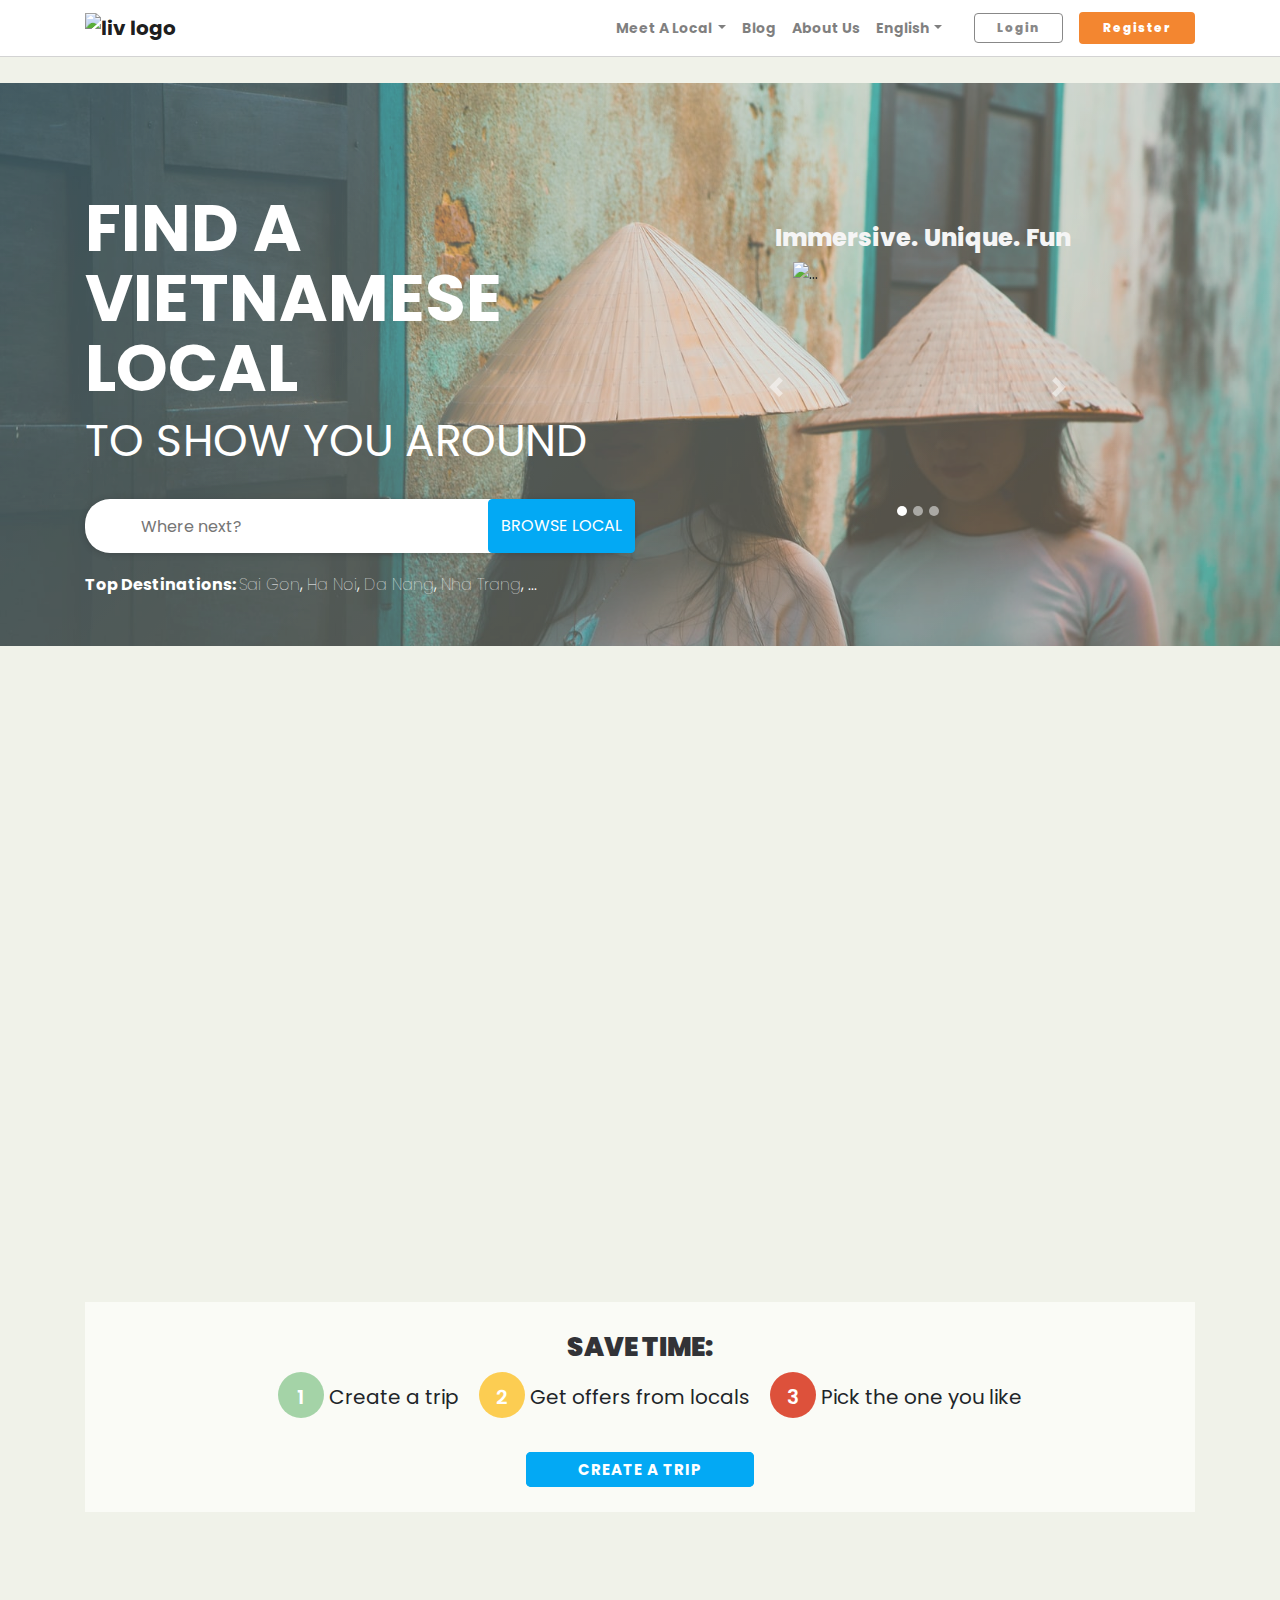
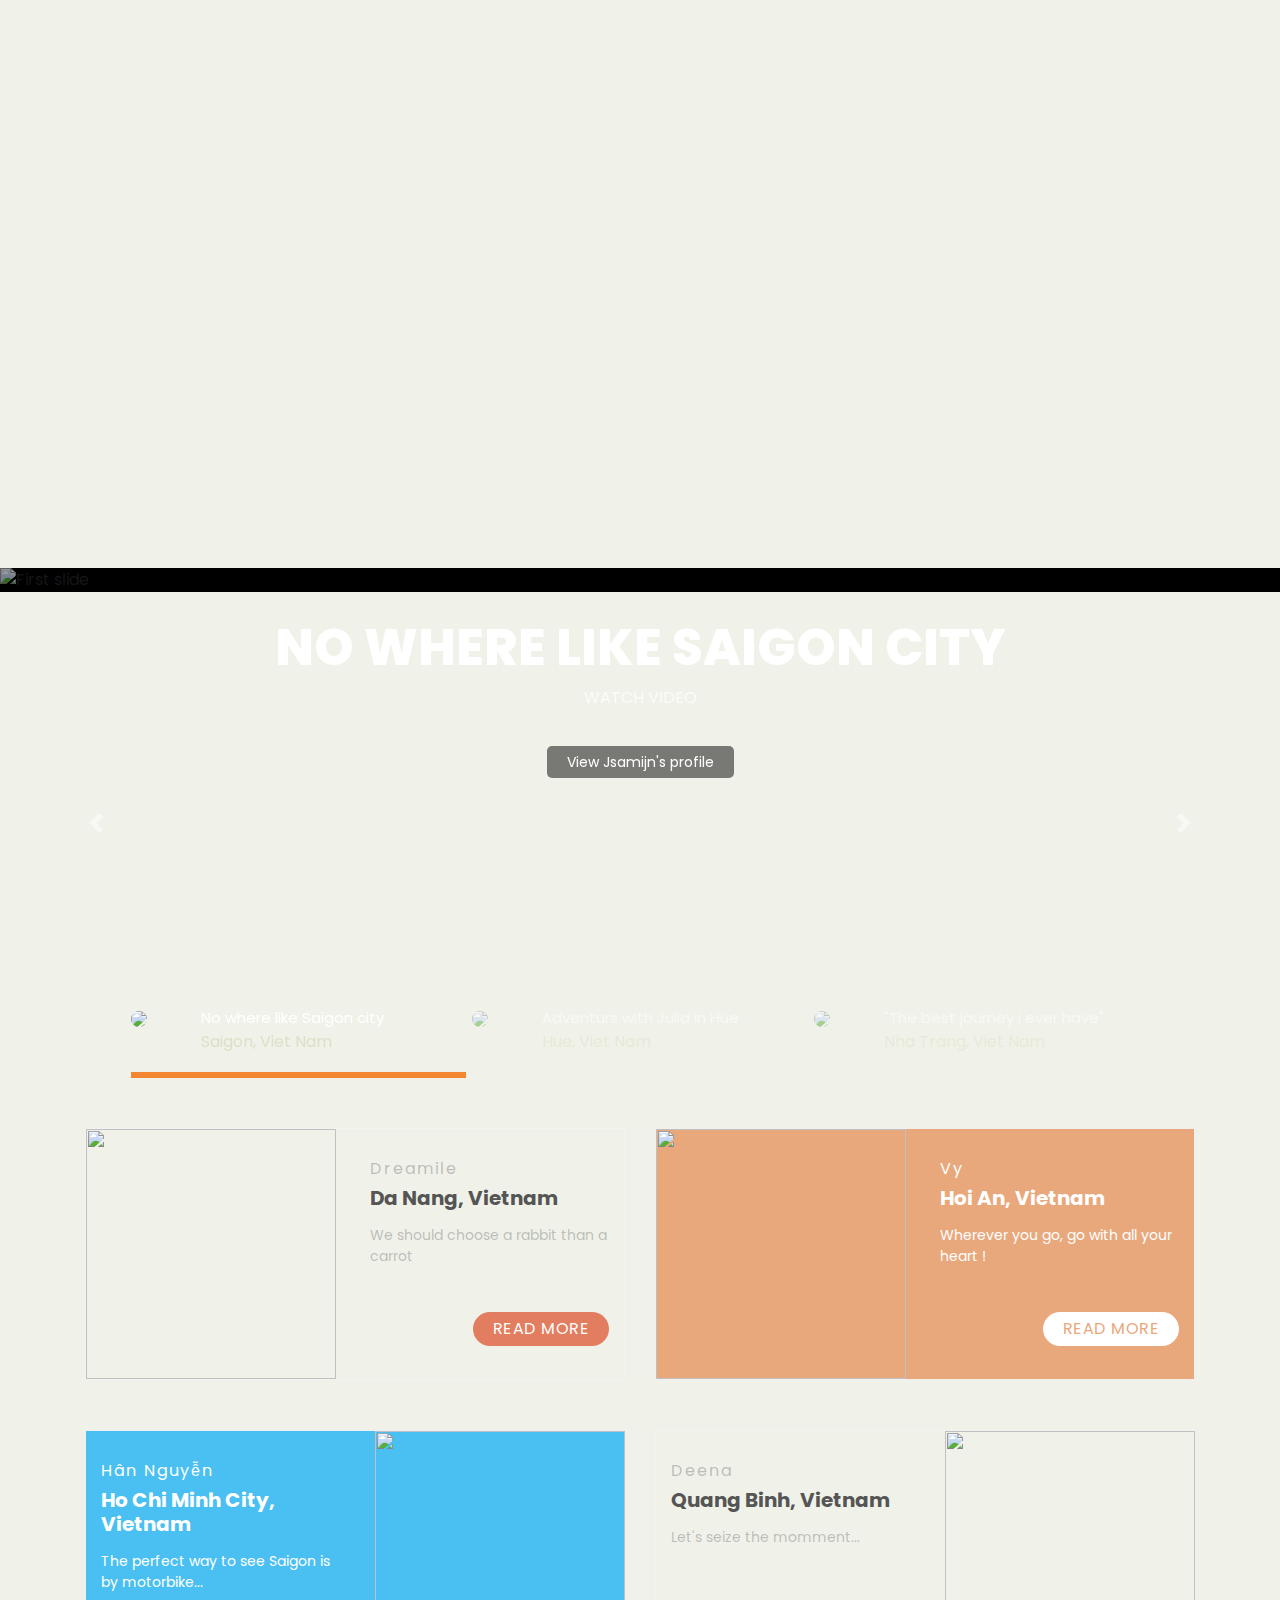
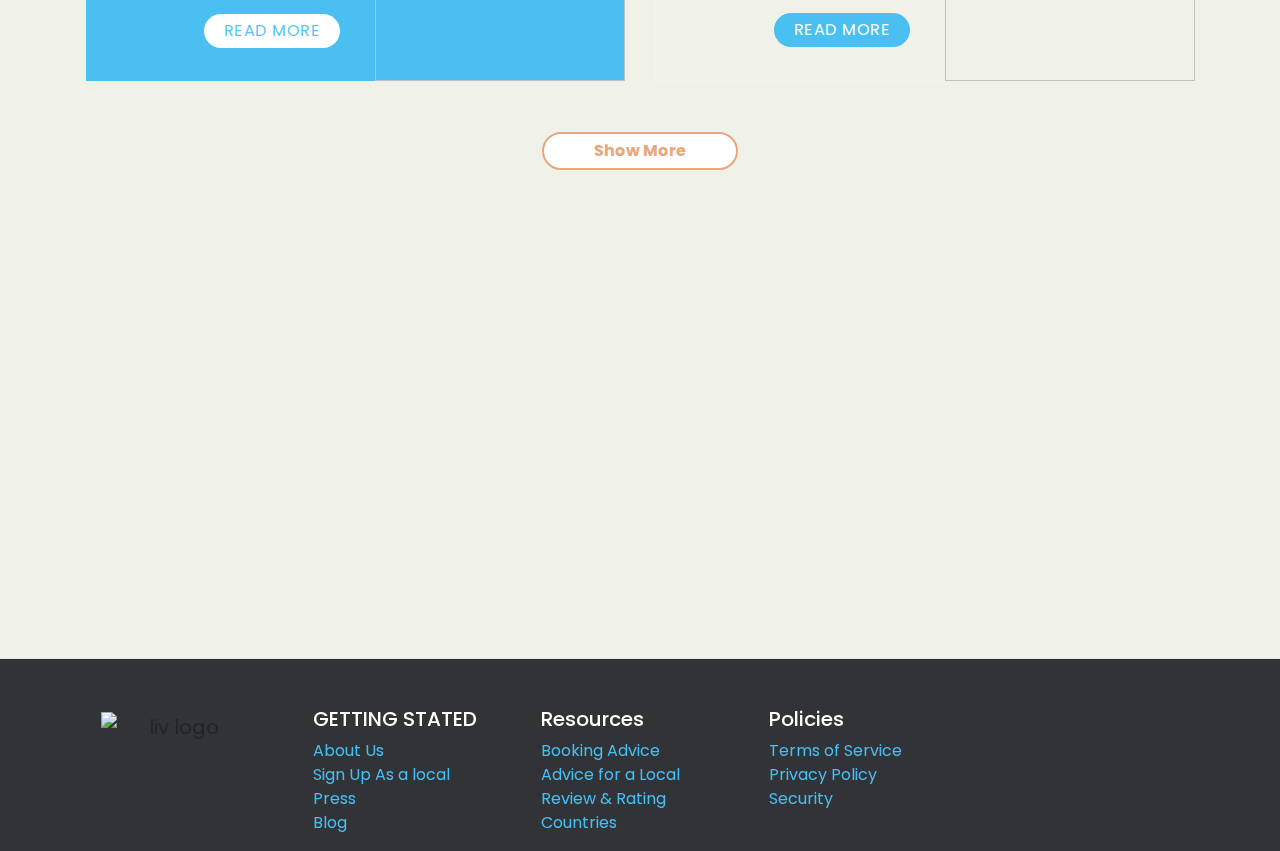
==== index.html @ 63fa3f87 "fix jumbotron abckground+body background" ====
<!doctype html>
<html lang="en">

<head>

    <!-- Required meta tags -->
    <meta charset="utf-8">
    <meta name="viewport" content="width=device-width, initial-scale=1, shrink-to-fit=no">
    <script src="https://kit.fontawesome.com/a8c4c24db6.js" crossorigin="anonymous"></script>

    <!-- Bootstrap CSS -->
    <script src="https://kit.fontawesome.com/a8c4c24db6.js" crossorigin="anonymous"></script>
    <link rel="stylesheet" href="https://maxcdn.bootstrapcdn.com/bootstrap/4.0.0/css/bootstrap.min.css"
        integrity="sha384-Gn5384xqQ1aoWXA+058RXPxPg6fy4IWvTNh0E263XmFcJlSAwiGgFAW/dAiS6JXm" crossorigin="anonymous">
    <link href="https://fonts.googleapis.com/css2?family=Poppins:wght@300;800&display=swap" rel="stylesheet">
    <link href="https://cdnjs.cloudflare.com/ajax/libs/flag-icon-css/3.1.0/css/flag-icon.min.css" rel="stylesheet">
    <link rel="stylesheet" type="text/css" href="style.css">
    <link rel="stylesheet" type="text/css" href="guides.css">
    <link rel="stylesheet" type="text/css" href="exp.css">
    <link rel="stylesheet" type="text/css" href="nav-footer.css">
    <link rel="stylesheet" type="text/css" href="jumbotron.css">
    <link rel="shortcut icon" type="image/png" href="img/liv-favicon.png" />
    <script type="text/javascript" src="./javascript.js"></script>
    <!-- AOS link-->
    <link href="https://unpkg.com/aos@2.3.1/dist/aos.css" rel="stylesheet">
    <script src="https://unpkg.com/aos@2.3.1/dist/aos.js"></script>
    <!-- AOS link-->
    <title>Lost in Vietnam</title>
</head>

<body>
    <!--Duy section - Navbar-->
    <nav class="navbar navbar-expand-lg navbar-light">
        <div class="container">
            <a href="./index.html"><img class="navbar-brand" src="img/liv-logo.png" alt="liv logo" /></a>
            <button class="navbar-toggler" type="button" data-toggle="collapse" data-target="#navbarSupportedContent"
                aria-controls="navbarSupportedContent" aria-expanded="false" aria-label="Toggle navigation">
                <span class="navbar-toggler-icon"></span>
            </button>

            <div class="collapse navbar-collapse" id="navbarSupportedContent">

                <ul class="navbar-nav ml-auto ">
                    <li class="nav-item dropdown">
                        <a class="nav-link dropdown-toggle" href="#" id="navbarDropdown" role="button"
                            data-toggle="dropdown" aria-haspopup="true" aria-expanded="false">
                            Meet A Local
                        </a>
                        <div class="dropdown-menu" aria-labelledby="navbarDropdown">
                            <a class="dropdown-item" href="#">Ho Chi Minh</a>
                            <a class="dropdown-item" href="#">Ha Noi</a>
                            <a class="dropdown-item" href="#">Da Nang</a>
                            <a class="dropdown-item" href="#">Nha Trang</a>
                            <!-- <div class="dropdown-divider"></div>
                            <a class="dropdown-item" href="#">Something else here</a> -->
                        </div>
                    </li>
                    <li class="nav-item">
                        <a class="nav-link" href="#">Blog <span class="sr-only">(current)</span></a>
                    </li>
                    <li class="nav-item">
                        <a class="nav-link" href="about.html">About Us</a>
                    </li>

                    <li class="nav-item dropdown mr-4">
                        <a class="nav-link dropdown-toggle" href="#" data-toggle="dropdown" aria-haspopup="true"
                            aria-expanded="false"><span class="flag-icon flag-icon-us"></span> English</a>
                        <div class="dropdown-menu" aria-labelledby="dropdown09">
                            <a class="dropdown-item" href="#vn"><span class="flag-icon flag-icon-vn"></span> Vietnamese</a>
                            <a class="dropdown-item" href="#kr"><span class="flag-icon flag-icon-kr"></span> Korean</a>
                        </div>
                    </li>

                </ul>


                <button class="btn btn-outline-success my-2 my-sm-0 mr-3 btn-duy-login" type="submit">Login</button>
                <button class="btn btn-outline-success my-2 my-sm-0 active btn-duy-register"
                    type="submit">Register</button>


            </div>
        </div>

    </nav>
    <!--Duy section - Navbar-->
    <!--Minh section-jumbotron-->
    <div class="empty" style="height:83px"></div>
    <section class="Minh-section">
        <div class="jumbotron-background-img"></div>
        <div class="container" style="display: flex;">
            <div class="Minh-mainpicture">
                <div class="minhtext-wrapper">
                    <div class="title-wrapper">
                    </div>
                    <div class="small-text">
                        <div class="text-local">
                            <p>Find a Vietnamese local</p>
                        </div>
                        <div class="show-text">
                            <p>to show you around</p>
                        </div>
                    </div>
                </div>



                <div class="Minh-container">
                    <div class="searchbar">

                        <div class="Minh-search">
                            <div class="empty-div"></div>
                            <i class="fas fa-search"></i>
                            <input type="text" placeholder="Where next?" />

                            <button type="button" class="btn btn-success search-btn">Browse <span
                                    class="disapear-mobile">Local</span></button>


                        </div>
                    </div>
                </div>
                <div class="top-destination">
                    <p>Top Destinations: <span style="font-weight: 300;"><a href="#">Sai Gon</a>, <a href="#">Ha Noi</a>, <a href="#">Da Nang</a>, <a href="#">Nha Trang</a>, ...</span></p>
                </div>
            </div>
            <div class="Minh-slider">
                <div class="big-title">
                    <h1><i class="fab fa-youtube" style="margin-right: 10px;font-size: 30px;"></i>Immersive. Unique. Fun
                    </h1>
                </div>
                <div id="carousel" class="carousel slide minh-slider-all" data-ride="carousel">
                    <ol class="carousel-indicators minh-slide-change">
                        <li data-target="#carousel" data-slide-to="0" class="active">

                        </li>
                        <li data-target="#carousel" data-slide-to="1"></li>
                        <li data-target="#carousel" data-slide-to="2"></li>
                    </ol>
                    <div class="carousel-inner">
                        <div class="carousel-item minh-carousel-item active">


                            <img src="img/jumbotron-carousel1.png"
                                class="d-block w-100" alt="...">
                        </div>
                        <div class="carousel-item minh-carousel-item">

                            <img src="img/jumbotron-carousel2.png"
                                alt="...">

                        </div>
                        <div class="carousel-item minh-carousel-item">

                            <img src="img/jumbotron-carousel3.png"
                                alt="...">

                        </div>
                    </div>
                    <a class="carousel-control-prev" style="left: -35px;" href="#carousel" role="button"
                        data-slide="prev">
                        <span class="carousel-control-prev-icon" aria-hidden="true"></span>
                        <span class="sr-only">Previous</span>
                    </a>
                    <a class="carousel-control-next" style="right: -35px;" href="#carousel" role="button"
                        data-slide="next">
                        <span class="carousel-control-next-icon" aria-hidden="true"></span>
                        <span class="sr-only">Next</span>
                    </a>
                </div>
            </div>
        </div>




    </section>
    <!--Minh section-jumbotron-->



    <!--Ji section - Cards-->
    <section data-aos="fade-up" class="guildes-section">
        <h3 class="section-title">Find your local tour guide with Showaround</h3>
        <div class="container">
            <div class="cards-wrapper">
                <div class="guides-card">
                    <div class="additional">
                        <div class="user-card">
                            <div class="level center">
                                <i class="fas fa-star"></i>
                                <i class="fas fa-star"></i>
                                <i class="fas fa-star"></i>
                                <i class="fas fa-star"></i>
                                <i class="fas fa-star"></i>
                            </div>
                            <span class="points center badge badge-pill badge-success">$11 per hour</span>
                            <div class="center">
                                <img class="img-guide rounded-circle z-depth-2"
                                    src="img/guide-thu.jpg"
                                    data-holder-rendered="true" />
                            </div>
                        </div>
                        <div class="more-info">
                            <h1>Thu</h1>
                            <div class="coords">
                                <span>City</span>
                                <span>Nha Trang</span>
                            </div>
                            <div class="coords">
                                <span>Language</span>
                                <span>English, Vietnamese</span>
                            </div>
                            <div class="coords">
                                <span>Tour Focus</span>
                                <span>Beach, Nature</span>
                            </div>
                            <div class="stats">
                                <div>
                                    <i class="fa fa-award"></i>
                                    <div class="title mt-3">21 <span class="mobile-hide">Awards</span></div>
                                </div>
                                <div>
                                    <i class="fas fa-star"></i>
                                    <div class="title mt-3">198 <span class="mobile-hide">Reviews</span></div>
                                </div>
                                <div>
                                    <i class="fas fa-check-circle"></i>
                                    <div class="title mt-3">Verified</div>
                                </div>
                            </div>
                        </div>
                    </div>
                    <div class="general">
                        <h1>Thu</h1>
                        <p>Let's go to the beach together, enjoy the sun, go snorkeling, and we finish the day by eating
                            at one of the best Vietnamese buffet restaurants in the country!</p>
                        <span class="more text-white bg-info p-2">Mouse over for more info</span>
                    </div>
                </div>

                <div class="guides-card blue">
                    <div class="additional">
                        <div class="user-card">
                            <div class="level center">
                                <i class="fas fa-star"></i>
                                <i class="fas fa-star"></i>
                                <i class="fas fa-star"></i>
                                <i class="far fa-star"></i>
                                <i class="far fa-star"></i>
                            </div>
                            <span class="points center badge badge-pill badge-success">$16 per hour</span>
                            <div class="center">
                                <img class="img-guide rounded-circle z-depth-2"
                                    src="img/guide-nina.jpg"
                                    data-holder-rendered="true" />
                            </div>
                        </div>
                        <div class="more-info">
                            <h1>Nina</h1>
                            <div class="coords">
                                <span>City</span>
                                <span>Ho Chi Minh</span>
                            </div>
                            <div class="coords">
                                <span>Language</span>
                                <span>English, Russian</span>
                            </div>
                            <div class="coords">
                                <span>Tour Focus</span>
                                <span>Russian Food</span>
                            </div>
                            <div class="stats">
                                <div>
                                    <i class="fa fa-award"></i>
                                    <div class="title mt-3">6 <span class="mobile-hide">Awards</span></div>
                                </div>
                                <div>
                                    <i class="fas fa-star"></i>
                                    <div class="title mt-3">99 <span class="mobile-hide">Reviews</span></div>
                                </div>
                                <div>
                                    <i class="fas fa-check-circle"></i>
                                    <div class="title mt-3">Verified</div>
                                </div>
                            </div>
                        </div>
                    </div>
                    <div class="general">
                        <h1>Nina</h1>
                        <p>Russian tour guide who has been living here for over 10 years. Some of the best Russian food
                            can be discovered in Ho Chi Minh, so let me take you to them.</p>
                        <span class="more text-white bg-info p-2">Mouse over for more info</span>
                    </div>
                </div>



                <div class="guides-card">
                    <div class="additional">
                        <div class="user-card">
                            <div class="level center">
                                <i class="fas fa-star"></i>
                                <i class="fas fa-star"></i>
                                <i class="fas fa-star"></i>
                                <i class="fas fa-star"></i>
                                <i class="fas fa-star-half"></i>
                            </div>
                            <span class="points center badge badge-pill badge-success">$9 per hour</span>
                            <div class="center">
                                <img class="img-guide rounded-circle z-depth-2"
                                    src="img/guide-linh.jpg"
                                    data-holder-rendered="true" />
                            </div>
                        </div>
                        <div class="more-info">
                            <h1>Linh</h1>
                            <div class="coords">
                                <span>City</span>
                                <span>Ho Chi Minh</span>
                            </div>
                            <div class="coords">
                                <span>Language</span>
                                <span>English, Vietnamese</span>
                            </div>
                            <div class="coords">
                                <span>Tour Focus</span>
                                <span>Vietnamese Food</span>
                            </div>
                            <div class="stats">
                                <div>
                                    <i class="fa fa-award"></i>
                                    <div class="title mt-3">8 <span class="mobile-hide">Awards</span></div>
                                </div>
                                <div>
                                    <i class="fas fa-star"></i>
                                    <div class="title mt-3">86 <span class="mobile-hide">Reviews</span></div>
                                </div>
                            </div>
                        </div>
                    </div>
                    <div class="general">
                        <h1>Linh</h1>
                        <p>Don't rely on Tripadvisor to find Vietnamese restaurants. The hidden gems are the ones that
                            only locals know about. Lucky for you, I know them all :)</p>
                        <span class="more text-white bg-info p-2">Mouse over for more info</span>
                    </div>
                </div>

                <div class="guides-card blue">
                    <div class="additional">
                        <div class="user-card">
                            <div class="level center">
                                <i class="fas fa-star"></i>
                                <i class="fas fa-star"></i>
                                <i class="fas fa-star"></i>
                                <i class="fas fa-star"></i>
                                <i class="far fa-star"></i>
                            </div>
                            <span class="points center badge badge-pill badge-success">$10 per hour</span>
                            <div class="center">
                                <img class="img-guide rounded-circle z-depth-2"
                                    src="img/guide-james.jpg"
                                    data-holder-rendered="true" />
                            </div>
                        </div>
                        <div class="more-info">
                            <h1>James</h1>
                            <div class="coords">
                                <span>City</span>
                                <span>Hanoi</span>
                            </div>
                            <div class="coords">
                                <span>Language</span>
                                <span>English, Vietnamese, Korean</span>
                            </div>
                            <div class="coords">
                                <span>Tour Focus</span>
                                <span>Golf</span>
                            </div>
                            <div class="stats">
                                <div>
                                    <i class="fa fa-award"></i>
                                    <div class="title mt-3">7 <span class="mobile-hide">Awards</span></div>
                                </div>
                                <div>
                                    <i class="fas fa-star"></i>
                                    <div class="title mt-3">32 <span class="mobile-hide">Reviews</span></div>
                                </div>
                                <div>
                                    <i class="fas fa-check-circle"></i>
                                    <div class="title mt-3">Verified</div>
                                </div>
                            </div>
                        </div>
                    </div>
                    <div class="general">
                        <h1>James</h1>
                        <p>My name is James and I am a professional golfer. Let me take you to the best golf courses in
                            the city and give you tips on your game.</p>
                        <span class="more text-white bg-info p-2">Mouse over for more info</span>
                    </div>
                </div>
            </div>





        </div>

    </section>

    <!--Ji section - Cards-->
    <div class="savetime-banner">
        <div class="container">
            <div class="savetime-banner-content">
                <h3 class="banner-auto-text">
                    SAVE TIME: <span class="typewrite text-danger" data-period="2000"
                        data-type='[ "CREATE A TRIP & GET OFFERS FROM LOCALS", "WHAT ART YOU WAITING FOR ?","BIG SALE ONLY TODAY!" ]'>
                        <span class="wrap"></span>
                    </span>
                </h3>
                <UL>
                    <li><span style="background-color:#a4d3a7">1</span> Create a trip</li>
                    <li><span style="background-color:#fccd52">2</span> Get offers from locals </li>
                    <li><span style="background-color:#dd513b">3</span> Pick the one you like</li>
                </UL>
                <A class="banner-btn">CREATE A TRIP</A>
            </div>

        </div>
    </div>
    <!--Ji section - Cards-->
    <section data-aos="fade-up" class="guildes-section">
        <h3 class="section-title">Find your local tour guide with us!</h3>
        <div class="container">
            <div class="cards-wrapper">
                <div class="guides-card">
                    <div class="additional">
                        <div class="user-card">
                            <div class="level center">
                                <i class="fas fa-star"></i>
                                <i class="fas fa-star"></i>
                                <i class="fas fa-star"></i>
                                <i class="fas fa-star"></i>
                                <i class="fas fa-star-half"></i>
                            </div>
                            <span class="points center badge badge-pill badge-success">$7 per hour</span>
                            <div class="center">
                                <img class="img-guide rounded-circle z-depth-2"
                                    src="img/guide-trang.jpg"
                                    data-holder-rendered="true" />
                            </div>
                        </div>
                        <div class="more-info">
                            <h1>Trang</h1>
                            <div class="coords">
                                <span>City</span>
                                <span>Hanoi</span>
                            </div>
                            <div class="coords">
                                <span>Language</span>
                                <span>English, Vietnamese</span>
                            </div>
                            <div class="coords">
                                <span>Tour Focus</span>
                                <span>Photography, Nature</span>
                            </div>
                            <div class="stats">
                                <div>
                                    <i class="fa fa-award"></i>
                                    <div class="title mt-3">10 <span class="mobile-hide">Awards</span></div>
                                </div>
                                <div>
                                    <i class="fas fa-star"></i>
                                    <div class="title mt-3">128 <span class="mobile-hide">Reviews</span></div>
                                </div>
                                <div>
                                    <i class="fas fa-check-circle"></i>
                                    <div class="title mt-3">Verified</div>
                                </div>
                            </div>
                        </div>
                    </div>
                    <div class="general">
                        <h1>Trang</h1>
                        <p>Hi! I was born and raised in Hanoi and know all the great photography spots! If you are a
                            photographer looking for a photo tour guide, contact me!</p>
                        <span class="more text-white bg-info p-2">Mouse over for more info</span>
                    </div>
                </div>

                <div class="guides-card blue">
                    <div class="additional">
                        <div class="user-card">
                            <div class="level center">
                                <i class="fas fa-star"></i>
                                <i class="fas fa-star"></i>
                                <i class="fas fa-star"></i>
                                <i class="far fa-star"></i>
                                <i class="far fa-star"></i>
                            </div>
                            <span class="points center badge badge-pill badge-success">$19 per hour</span>
                            <div class="center">
                                <img class="img-guide rounded-circle z-depth-2"
                                    src="img/guide-duy.jpg"
                                    data-holder-rendered="true" />
                            </div>
                        </div>
                        <div class="more-info">
                            <h1>Duy</h1>
                            <div class="coords">
                                <span>City</span>
                                <span>Ho Chi Minh</span>
                            </div>
                            <div class="coords">
                                <span>Language</span>
                                <span>English, Vietnamese, Korean</span>
                            </div>
                            <div class="coords">
                                <span>Tour Focus</span>
                                <span>Drinking, Shopping</span>
                            </div>
                            <div class="stats">
                                <div>
                                    <i class="fa fa-award"></i>
                                    <div class="title mt-3">3 <span class="mobile-hide">Awards</span></div>
                                </div>
                                <div>
                                    <i class="fas fa-star"></i>
                                    <div class="title mt-3">52 <span class="mobile-hide">Reviews</span></div>
                                </div>
                            </div>
                        </div>
                    </div>
                    <div class="general">
                        <h1>Duy</h1>
                        <p>I am a tour guide focused on partying! If you'd like to go to all the hot spots in Ho Chi
                            Minh, I am your guide!</p>
                        <span class="more text-white bg-info p-2">Mouse over for more info</span>
                    </div>
                </div>



                <div class="guides-card">
                    <div class="additional">
                        <div class="user-card">
                            <div class="level center">
                                <i class="fas fa-star"></i>
                                <i class="fas fa-star"></i>
                                <i class="fas fa-star"></i>
                                <i class="fas fa-star"></i>
                                <i class="fas fa-star-half"></i>
                            </div>
                            <span class="points center badge badge-pill badge-success">$5 per hour</span>
                            <div class="center">
                                <img class="img-guide rounded-circle z-depth-2"
                                    src="img/guide-hannah.jpg"
                                    data-holder-rendered="true" />
                            </div>
                        </div>
                        <div class="more-info">
                            <h1>Hannah</h1>
                            <div class="coords">
                                <span>City</span>
                                <span>Da Nang</span>
                            </div>
                            <div class="coords">
                                <span>Language</span>
                                <span>English, Vietnamese, Japanese</span>
                            </div>
                            <div class="coords">
                                <span>Tour Focus</span>
                                <span>Sightseeing, Beach</span>
                            </div>
                            <div class="stats">
                                <div>
                                    <i class="fa fa-award"></i>
                                    <div class="title mt-3">6 <span class="mobile-hide">Awards</span></div>
                                </div>
                                <div>
                                    <i class="fas fa-star"></i>
                                    <div class="title mt-3">78 <span class="mobile-hide">Reviews</span></div>
                                </div>
                                <div>
                                    <i class="fas fa-check-circle"></i>
                                    <div class="title mt-3">Verified</div>
                                </div>
                            </div>
                        </div>
                    </div>
                    <div class="general">
                        <h1>Hannah</h1>
                        <p>Da Nang is known for its beaches. Don't go to crowded beaches and let me guide you to the
                            less populated areas with white sand.</p>
                        <span class="more text-white bg-info p-2">Mouse over for more info</span>
                    </div>
                </div>

                <div class="guides-card blue">
                    <div class="additional">
                        <div class="user-card">
                            <div class="level center">
                                <i class="fas fa-star"></i>
                                <i class="fas fa-star"></i>
                                <i class="fas fa-star"></i>
                                <i class="fas fa-star"></i>
                                <i class="far fa-star"></i>
                            </div>
                            <span class="points center badge badge-pill badge-success">$12 per hour</span>
                            <div class="center">
                                <img class="img-guide rounded-circle z-depth-2"
                                    src="img/guide-mimi.jpg"
                                    data-holder-rendered="true" />
                            </div>
                        </div>
                        <div class="more-info">
                            <h1>Mimi</h1>
                            <div class="coords">
                                <span>City</span>
                                <span>Ho Chi Minh</span>
                            </div>
                            <div class="coords">
                                <span>Language</span>
                                <span>English, Spanish</span>
                            </div>
                            <div class="coords">
                                <span>Tour Focus</span>
                                <span>Coffee Tasting</span>
                            </div>
                            <div class="stats">
                                <div>
                                    <i class="fa fa-award"></i>
                                    <div class="title mt-3">2 <span class="mobile-hide">Awards</span></div>
                                </div>
                                <div>
                                    <i class="fas fa-star"></i>
                                    <div class="title mt-3">14 <span class="mobile-hide">Reviews</span></div>
                                </div>
                                <div>
                                    <i class="fas fa-check-circle"></i>
                                    <div class="title mt-3">Verified</div>
                                </div>
                            </div>
                        </div>
                    </div>
                    <div class="general">
                        <h1>Mimi</h1>
                        <p>I am a coffee lover and have been to over 100 cafes in the city. Enjoy different kinds of
                            Vietnamese coffee with me as your tour guide.</p>
                        <span class="more text-white bg-info p-2">Mouse over for more info</span>
                    </div>
                </div>







            </div>





        </div>

    </section>

    <!--Ji section - Cards-->


    <section class="video-section">
        <div id="carouselExampleIndicators" class="carousel slide " data-ride="carousel">
            <div class="container">
                <ol class="carousel-indicators slide-process-bao">
                    <li data-target="#carouselExampleIndicators" data-slide-to="0" class="active">
                        <div class="slide-process-img">
                            <img src="https://www.showaround.com/src/images/8cc3fc0609d1b13fd13123c0f5639443.jpg">
                        </div>
                        <div class="slide-process-content">
                            <span>No where like Saigon city</span>
                            <p>Saigon, Viet Nam</p>
                        </div>
                    </li>
                    <li data-target="#carouselExampleIndicators" data-slide-to="1">
                        <div class="slide-process-img">
                            <img src="https://www.showaround.com/src/images/c97c587f17d12a191a6882dc1e9dedd9.jpg">
                        </div>
                        <div class="slide-process-content">
                            <span>Adventurs with Julia in Hue</span>
                            <p>Hue, Viet Nam</p>
                        </div>
                    </li>
                    <li data-target="#carouselExampleIndicators" data-slide-to="2">
                        <div class="slide-process-img">
                            <img src="https://www.showaround.com/src/images/7ebdf548104e0930caa9d31aed6d2355.jpg">
                        </div>
                        <div class="slide-process-content">
                            <span>"The best journey i ever have"</span>
                            <p>Nha Trang, Viet Nam</p>
                        </div>
                    </li>
                </ol>
            </div>
            <div class="carousel-inner">
                <div class="carousel-item active">

                    <div class="carousel-item-content">
                        <div class="container">
                            <h2>NO WHERE LIKE SAIGON CITY</h2>
                            <div class="watch-video">
                                <i class="fab fa-youtube"></i>
                                <p>WATCH VIDEO</p>
                            </div>
                            <a class="view-profile-btn">View Jsamijn's profile</a>

                        </div>
                    </div>


                    <img class="d-block w-100"
                        src="https://www.tripsavvy.com/thmb/pePcQqX77-Ms6xcJ7YVzfgMmz3c=/3707x2085/smart/filters:no_upscale()/saigon-ho-chi-minh-city-vietnam-5c489f50c9e77c000112d22b.jpg"
                        alt="First slide">
                </div>
                <div class="carousel-item">
                    <div class="carousel-item-content">
                        <div class="container">
                            <h2>ADVENTURES WITH JULIA IN HUE</h2>
                            <div class="watch-video">
                                <i class="fab fa-youtube"></i>
                                <p>WATCH VIDEO</p>
                            </div>
                            <a class="view-profile-btn">View Julia's profile</a>

                        </div>
                    </div>
                    <img class="d-block w-100"
                        src="https://static.asiawebdirect.com/m/bangkok/portals/vietnam/homepage/hue/pagePropertiesImage/hue-city.jpg.jpg"
                        alt="Second slide">
                </div>
                <div class="carousel-item">
                    <div class="carousel-item-content">
                        <div class="container">
                            <h2>"THE BEST JOURNEY I EVER HAVE"</h2>
                            <div class="watch-video">
                                <i class="fab fa-youtube"></i>
                                <p>WATCH VIDEO</p>
                            </div>
                            <a class="view-profile-btn">View Jessica's profile</a>

                        </div>
                    </div>
                    <img class="d-block w-100"
                        src="https://www.featurepics.com/StockImage/20150228/nha-trang-city-stock-picture-3486209.jpg"
                        alt="Third slide">
                </div>
            </div>
            <a class="carousel-control-prev" href="#carouselExampleIndicators" role="button" data-slide="prev">
                <span class="carousel-control-prev-icon" aria-hidden="true"></span>
                <span class="sr-only">Previous</span>
            </a>
            <a class="carousel-control-next" href="#carouselExampleIndicators" role="button" data-slide="next">
                <span class="carousel-control-next-icon" aria-hidden="true"></span>
                <span class="sr-only">Next</span>
            </a>
        </div>
    </section>

    <!--Ti section - Exp-->
    <div class="container">
        
            
        <div class="row" style="margin-top: 50px; margin-bottom: 50px;">

            <div class="col-md col-sm-12">
                <div class="info">
                    <div class="col-md-6 ">
                        <img src="img/person-1.jpg">
                    </div>
                    <div class="col-md-6 title-left">
                        
                            <h4>Dreamile</h4>
                            <h1>Da Nang, Vietnam</h1>
                            <p>We should choose a rabbit than a carrot</p><br>
                            <button class="btn-readMore">Read more</button>
                        
                    </div>
                </div>
            </div>

            <div class="col-md col-sm">
                <div class="info" id="title-right">
                    <div class="col-md-6">
                        <img src="img/person-2.jpg">
                    </div>
                    <div class="col-md-6 title-right">
                        
                        <h4>Vy</h4>
                        <h1>Hoi An, Vietnam</h1>
                        <p>Wherever you go, go with all your heart !</p><br/>
                        <button class="btn-readMore2">Read more</button>
                    
                </div>
                </div>
            </div>
            
        </div>

        <div class="row" style="margin-top: 50px; margin-bottom: 50px;">

            <div class="col-md col-sm">
                <div class="info2" id="title-left">
                    <div class="col-md-6 title-left2">
                        
                        <h4>Hân Nguyễn </h4>
                        <h1>Ho Chi Minh City, Vietnam</h1>
                        <p>The perfect way to see Saigon is by motorbike...</p>
                        <button class="btn-readMore3">Read more</button>
                    
                </div>
                    <div class="col-md-6">
                        <img src="img/person-5.jpg">
                    </div>
                    
                </div>
            </div>

            <div class="col-md col-sm">
                <div class="info2" >
                    <div class="col-md-6 title-left">
                        
                        <h4>Deena</h4>
                        <h1>Quang Binh, Vietnam</h1>
                        <p>Let's seize the momment...</p><br>
                        <button class="btn-readMore4">Read more</button>
                    
                    </div>
                    <div class="col-md-6">
                        <img src="img/person-3.jpg">
                    </div>
                    
                </div>
            </div>
            
        </div>
 
     <div class="showMore">
        <button class="btn-showMore">Show More</button>
     </div>
 

</div>



    <!--Ti section - Exp-->
    <section data-aos="fade-up" class="show-around-story">
        <div class="container">
            <h3 class="section-title" style="text-align: center;
            margin: 10px 0;
            font-size: 32px;">Lost in Vietnam: More Than Just Your Average City Tour</h3>
            <p>There’s no better way to feel the heartbeat of a city than discovering it with a knowledgeable local by
                your side who has similar interests to yours. Whether you want the focus of your visit to be on art,
                food, nightlife, sightseeing, or culture,
                now you can customize a city tour with a Showaround local wherever your next destination might be.

                    What is Lost in Vietnam? Lost In Vietnam helps travelers to connect with locals who are ready to show off
                    what they love most about their home cities – or in other words, it’s an online marketplace for
                    private tours, where users have the freedom to tailor tours with residents before they arrive at
                    their travel destination.</br></br>

                    When arranging a trip with the help of a Vietnamese local, sightseeing becomes a more flexible and impromptu
                    experience, as opposed to formal guided excursions or pre-packaged itineraries which are regimented
                    to suit large groups. With LIV locals, you can take a turn at any narrow street, café or
                    store that catches your eye, giving you the chance to make spontaneous decisions and enjoy whatever
                    comes your way.</br></br>

                    The Lost in Vietnam website makes it easy to find and meet locals who want to share not only tourist
                    attractions and famous must-sees, but also what’s happening ‘behind the scenes’, as well as their
                    favourite spots and best things to do in the city you’re visiting. You can also use the Showaround
                    app for both iOS and Android mobile devices. With the free app, you get simple and on-the-go access
                    to more than 1,000 locals in Vietnam.<br /><br />

                    </p>


        </div>

    </section>

    <!--Duy section - Footer-->
    <footer class="pt-4  pt-md-5 border-top BG-footer mobile-footer-duy">
        <div class="container">
            <div class="row">
                <div class="col-md col-sm-12">
                    <img class="mb-2 navbar-brand" src="img/liv-logo.png" alt="liv logo">
                </div>
                <div class="col-md col-sm-6 text-left">
                    <h5 class="makecolor">GETTING STATED</h5>
                    <ul class="list-unstyled text-small">
                        <li><a class="text-muted makecolor-ul" href="#">About Us</a></li>
                        <li><a class="text-muted makecolor-ul" href="#">Sign Up As a local</a></li>
                        <li><a class="text-muted makecolor-ul" href="#">Press</a></li>
                        <li><a class="text-muted makecolor-ul" href="#">Blog</a></li>
                    </ul>
                </div>
                <div class="col-md col-sm-6 text-left">
                    <h5 class="makecolor">Resources</h5>
                    <ul class="list-unstyled text-small">
                        <li><a class="text-muted makecolor-ul" href="#">Booking Advice</a></li>
                        <li><a class="text-muted makecolor-ul" href="#">Advice for a Local</a></li>
                        <li><a class="text-muted makecolor-ul" href="#">Review & Rating</a></li>
                        <li><a class="text-muted makecolor-ul" href="#">Countries</a></li>
                    </ul>
                </div>
                <div class="col-md col-sm-6 text-left">
                    <h5 class="makecolor">Policies</h5>
                    <ul class="list-unstyled text-small">
                        <li><a class="text-muted makecolor-ul" href="#">Terms of Service</a></li>
                        <li><a class="text-muted makecolor-ul" href="#">Privacy Policy</a></li>
                        <li><a class="text-muted makecolor-ul" href="#">Security</a></li>
                    </ul>
                </div>

                <div class="col-md col-sm-6 footer-icons">
                    <i class="fab fa-instagram morecolor mr-2 duy-icon"></i>
                    <i class="fab fa-facebook morecolor mr-2 duy-icon"></i>
                    <i class="fab fa-twitter makecolor-twiter mr-2 duy-icon"></i>
                </div>
            </div>
        </div>
    </footer>
    <!--Duy section - Footer-->


    <!-- Optional JavaScript -->
    <!-- jQuery first, then Popper.js, then Bootstrap JS -->
    <script src="https://code.jquery.com/jquery-3.2.1.slim.min.js"
        integrity="sha384-KJ3o2DKtIkvYIK3UENzmM7KCkRr/rE9/Qpg6aAZGJwFDMVNA/GpGFF93hXpG5KkN"
        crossorigin="anonymous"></script>
    <script src="https://cdnjs.cloudflare.com/ajax/libs/popper.js/1.12.9/umd/popper.min.js"
        integrity="sha384-ApNbgh9B+Y1QKtv3Rn7W3mgPxhU9K/ScQsAP7hUibX39j7fakFPskvXusvfa0b4Q"
        crossorigin="anonymous"></script>
    <script src="https://maxcdn.bootstrapcdn.com/bootstrap/4.0.0/js/bootstrap.min.js"
        integrity="sha384-JZR6Spejh4U02d8jOt6vLEHfe/JQGiRRSQQxSfFWpi1MquVdAyjUar5+76PVCmYl"
        crossorigin="anonymous"></script>


</body>

</html>
---- style.css ----
.section-title {
    font-weight: 800;
    padding: 24px 12px 6px;
    color: #323337;
    text-align: center;
    font-size: 22px;
    margin-bottom: 40px;
}

#more {
    display: none;
}

#readMoreBtn {
    color: #03a9f4;
    cursor: pointer;
}

#readMoreBtn:hover {
    color: #03a9f4;
    cursor: pointer;
    text-decoration: underline;
}

body {
    background: #f0f2e9 !important;
}

.savetime-banner .savetime-banner-content {
    padding-top: 30px;
    padding-bottom: 30px;
    text-align: center;
    background-image: url("https://www.showaround.com/src/images/a0ea883b8ea2a65b92a3d72590a2c0ce.png") !important;
    background-position-x: center;
    background-position-y: center;
    background-size: 600px 160px;
    background-repeat: no-repeat;
    background-attachment: initial;
    background-origin: initial;
    background-clip: initial;
    background-color: rgb(250, 251, 246);
}

.savetime-banner-content h3 {
    font-size: 26px;
    color: #323337;
    font-weight: 900;
    text-align: center;
}

.savetime-banner-content h3 span {
    font-size: 26px;
    color: #323337;
    font-weight: 900;
    text-align: center;
}

.savetime-banner-content ul {
    display: flex;
    justify-content: center;
    list-style: none;
    margin-bottom: 40px;
}

.savetime-banner-content ul li {
    font-size: 20px;
    margin-right: 20px;
}

.savetime-banner-content ul li span {
    /* padding: 20px; */
    height: 46px;
    width: 46px;
    padding-top: 10px;
    padding-bottom: 12px;
    padding-left: 12px;
    padding-right: 12px;
    border-radius: 50%;
    display: inline-block;
    color: #fff;
    font-weight: 600;
    text-align: center;
    background-color: aqua;
}

.savetime-banner-content a {
    font-size: 16px;
    width: 250px;
    height: 41px;
    background: #03a9f4;
    border: 2px solid #03a9f4;
    padding: 5px 50px;
    cursor: pointer;
    font-size: 15px;
    font-weight: 700;
    color: #fff !important;
    margin-top: 30px;
    letter-spacing: 1px;
    border-radius: 5px;
}

.savetime-banner-content a:hover {
    background: #0286c2;
    border-color: #0286c2;
}

.video-section {
    position: relative;
}

.video-section .carousel-inner {
    height: 510px;
}

.video-section .carousel-item {
    background-color: black
}

.video-section .carousel-item img {
    opacity: 0.6;
}

.video-section .carousel-item-content {
    position: absolute;
    z-index: 10;
    display: flex;
    padding-top: 50px;
    justify-content: center;
    width: 100%;
    height: 100%;
    text-align: center;
}

.video-section .carousel-item-content h2 {
    font-weight: 800;
    font-size: 50px;
    color: white;
}

.video-section .carousel-item-content .watch-video i {
    font-size: 150px;
    color: white;
}

.video-section .carousel-item-content .watch-video {
    opacity: 0.75;
    color: white;
    margin-bottom: 40px;
}

.video-section .carousel-item-content .watch-video:hover {
    color: white;
    opacity: 1 !important;
    cursor: pointer;
}

.video-section .carousel-item-content .view-profile-btn {
    padding: 6px 20px;
    font-size: 14px;
    background: rgba(0, 0, 0, .5);
    color: white;
    margin-top: 42px;
    border-radius: 5px;
}

.video-section .carousel-item-content .view-profile-btn:hover {
    cursor: pointer;
    background-color: black;
    color: white;
}

.video-section .slide-process-bao {
    justify-content: space-between;
    width: 80%;
    margin: 0 auto;
    bottom: 0;
}

.video-section .slide-process-bao li {
    width: 100%;
    height: 72px;
    background: none !important;
    text-indent: unset;
    display: flex;
    justify-self: flex-start;
    opacity: 0.5;
}

.video-section .slide-process-bao li:hover {
    cursor: pointer;
}

.video-section .carousel-indicators .active {
    border-bottom: 6px solid #f38630;
    opacity: 1 !important;
}

.video-section .slide-process-bao li .slide-process-img {
    width: 50px;
    height: 50px;
    margin-right: 20px;
}

.video-section .slide-process-bao li .slide-process-img img {
    max-width: 100%;
    max-height: 100%;
    border-radius: 50%;
}

.video-section .slide-process-bao li .slide-process-content {
    color: white;
}

.video-section .slide-process-bao li .slide-process-content span {
    font-size: 15px;
}

.video-section .slide-process-bao li .slide-process-content p {
    color: #dde0c9;
}
@media(max-width:1023px)
{
    .video-section .slide-process-bao
    {
        width: 90%;
    }
}
@media(max-width:991px)
{
    .savetime-banner-content ul
    {
        justify-content: flex-start;
        flex-wrap: wrap;
    }
    .savetime-banner-content ul li
    {
        margin-bottom: 20px;
    }
    .savetime-banner .savetime-banner-content
    {
        background-size: cover;
    }
    .video-section .carousel-inner
    {
        height: 610px;
    }
    .video-section .carousel-item img
    {
        width: auto !important;
    }
    .video-section .slide-process-bao li .slide-process-content span
    {
        font-size: 12px;
    }
    .video-section .slide-process-bao li .slide-process-content p
    {
        font-size: 12px;
    }
    .video-section .slide-process-bao li .slide-process-img {
        width: 40px;
        height: 40px;
        margin-right: 10px;
    }
}
@media(max-width:720px)
{
    .video-section .slide-process-bao li .slide-process-content
    {
        display: none;
    }
    .video-section .slide-process-bao li
    {
        justify-content: center;
    }
    .video-section .carousel-item-content h2
    {
        font-size: 25px;
    }
    .video-section .carousel-item-content .watch-video i
    {
        font-size: 75px;
    }
    .video-section .carousel-inner
    {
        height: 410px;
    }
}
@media(max-width:400px)
{
    .savetime-banner-content ul li
    {
        font-size: 15px;
    }
    .savetime-banner-content ul
    {
        padding: 10px;
    }
    .savetime-banner-content ul
    {
        margin-bottom: 0px;
    }
}
---- guides.css ----
html,
body {
    font-family: 'Poppins', sans-serif;
    background: #fff;
}

.center {
    position: absolute;
    top: 50%;
    left: 50%;
    -webkit-transform: translate(-50%, -50%);
}

.cards-wrapper {
    display: flex;
    flex-wrap: wrap;
    justify-content: space-between
}

.guides-card {
    width: 500px;
    height: 250px;
    background-color: #fff;
    background: #fff;
    box-shadow: 0 8px 16px -8px rgba(0, 0, 0, 0.4);
    border-radius: 6px;
    overflow: hidden;
    position: relative;
    margin-bottom: 30px;
    cursor: pointer;
}

.guides-card h1 {
    text-align: center;
}

.guides-card .additional {
    position: absolute;
    width: 150px;
    height: 100%;
    background: linear-gradient(#f38630, #EE786E);
    transition: width 0.4s;
    overflow: hidden;
    z-index: 2;
}

.guides-card.blue .additional {
    background: linear-gradient(#03a9f4, #3eb0e6);
}

.guides-card:hover .additional {
    width: 100%;
    border-radius: 0 5px 5px 0;
}

.guides-card .additional .user-card {
    width: 150px;
    height: 100%;
    position: relative;
    float: left;
}

.guides-card .additional .user-card::after {
    content: "";
    display: block;
    position: absolute;
    top: 10%;
    right: -2px;
    height: 80%;
    border-left: 2px solid rgba(0, 0, 0, 0.025);
}

.guides-card .additional .user-card .level,
.guides-card .additional .user-card .points {
    top: 15%;
    color: #fff;
    text-transform: uppercase;
    font-size: 14px;
    font-weight: bold;
    /* background: rgba(0, 0, 0, 0.15); */
    padding: 0.125rem 0.75rem;
    border-radius: 100px;
    white-space: nowrap;
}

.guides-card .additional .user-card .points {
    top: 85%;
}

.guides-card .additional .user-card svg {
    top: 50%;
}

.guides-card .additional .more-info {
    width: 350px;
    float: left;
    position: absolute;
    left: 150px;
    height: 100%;
}

.guides-card .additional .more-info h1 {
    color: #fff;
    margin-bottom: 10;
}

.guides-card.blue .additional .more-info h1 {
    color: #fff;
}

.guides-card .additional .coords {
    margin: 0 1rem;
    color: #fff;
    font-size: 0.75rem;
}

.guides-card.blue .additional .coords {
    color: #fff;
}

.guides-card .additional .coords span+span {
    float: right;
}

.guides-card .additional .stats {
    font-size: 2rem;
    display: flex;
    position: absolute;
    bottom: 1rem;
    left: 1rem;
    right: 1rem;
    top: auto;
    color: #fff;
}

.guides-card.blue .additional .stats {
    color: #fff;
}

.guides-card .additional .stats>div {
    flex: 1;
    text-align: center;
}

.guides-card .additional .stats i {
    display: block;
}

.guides-card .additional .stats div.title {
    font-size: 0.75rem;
    font-weight: bold;
    text-transform: uppercase;
}

.guides-card .additional .stats div.value {
    font-size: 1.5rem;
    font-weight: bold;
    line-height: 1.5rem;
}

.guides-card .additional .stats div.value.infinity {
    font-size: 2.5rem;
}

.guides-card .general {
    width: 350px;
    height: 100%;
    position: absolute;
    top: 0;
    right: 0;
    z-index: 1;
    box-sizing: border-box;
    padding: 1rem;
    padding-top: 0;
}

.guides-card .img-guide {
    width: 130px;
}

.guides-card .general p {
    padding-top: 8px;
    font-size: 14px;
}

.guides-card .general .more {
    position: absolute;
    bottom: 1rem;
    right: 1rem;
    font-size: 13px;
}

@media (max-width:1200px) {
    /* .cards-wrapper {
        width: 50%;
        margin: 0 auto;
    } */
}

@media (max-width:1000px) {}

@media (max-width:550px) {
    .guides-card .additional .more-info {
        padding-top: 20px;
        width: 50%;
    }
    .guides-card .general {
        padding-top: 20px;
    }
    .guides-card h1 {
        font-size: 24px;
    }
    .guides-card .general h1 {
        font-size: 24px;
    }
    .guides-card .general p {
        font-size: 12px;
    }
    .guides-card .general .more {
        display: none;
    }
    .guides-card .additional .coords span+span {
        float: none;
    }
    .mobile-hide {
        display: none;
    }
    .guides-card .additional .coords {
        margin: 0 1;
        color: #fff;
        font-size: auto;
    }
    .guides-card .general {
        width: 180px;
    }
}

@media (max-width:375px) {
    .guides-card .additional .more-info {
        padding-top: 20px;
        width: 450 !important;
    }
    .guides-card .general {
        padding-top: 20px;
    }
    .guides-card h1 {
        font-size: 24px;
    }
    .guides-card .general h1 {
        font-size: 24px;
    }
    .guides-card .general p {
        font-size: 12px;
    }
    .guides-card .general .more {
        display: none;
    }
    .guides-card .additional .coords span+span {
        float: none;
    }
    .mobile-hide {
        display: none;
    }
    .guides-card .additional .coords {
        margin: 0 1;
        color: #fff;
        font-size: auto;
    }
    .guides-card .general {
        width: 180px;
    }
}
---- exp.css ----
body{
    margin: 0 auto;
}
.banner{
    position: relative;
    z-index: 2;
}
.frame1{
    position: absolute;
    width: 400px;
    height: 320px;
    background-color: #ffffff;
    top: 11%;
    left: 40%;
    z-index: 1;
    opacity: 30%;
}
.frame2{
    position: absolute;
    width: 300px;
    height: 270px;
    background-color: #ffffff;
    top: 16%;
    left: 45%;
    z-index: 1;
    opacity: 50%;
}
.title-banner{
    position: absolute;
    top: 40%;
    left: 50%;
    z-index: 3;
}
.title-banner h1{
    text-transform: uppercase;
    letter-spacing: 5px;
    font-weight: bold;
    font-family: 'Passion One', cursive;
    font-size: 45px;
    color: green;
}
.title-banner h4{
    text-transform: uppercase;
    
    font-size: 20px;
}

.exp{
    margin: 30px 0;
}
.info{
    border: 1px solid #f2f2f2f2;
    display: flex;
    
}

.info img{
 margin-left: -15px;
 width: 250px;
 height: 250px;
}
.info p{
    text-align: right;
}
.btn-readMore{
    background-color: #E27D60;
    border-radius: 30px;
    color: #ffffff;
    padding: 5px 20px;
    border: none;
    letter-spacing: 0.5px;
    text-transform: uppercase;
    font-weight: 400;
    float: right;
    margin-top: 5px;
}
.btn-readMore:hover{
    background-color: rgb(221, 106, 74);
}
.title-left{
    margin-top: 30px;
    font-family: 'Poppins', sans-serif;
}
.title-left h4{
    font-size: 16px;
    color: #9a9a9a9a;
    font-weight: normal;
    letter-spacing: 2px;
}
.title-left h1{
    font-size: 20px;
    color: #555555;
    font-weight: bold;
   
}
.title-left p{
    margin-top: 15px;
    font-size: 14px;
    color: #9a9a9a9a;
    text-align: left;
}
#title-right{
    background-color:  #e8a87c;
}
.title-right{
    background-color:  #e8a87c;
    margin-top: 30px;
    font-family: 'Poppins', sans-serif;
}
.title-right h4{
    font-size: 16px;
    color: #ffffff;
    font-weight: normal;
    letter-spacing: 2px;
}
.title-right h1{
    font-size: 20px;
    color: #ffffff;
    font-weight: bold;
   
}
.title-right p{
    margin-top: 15px;
    font-size: 14px;
    color: #ffffff;
    text-align: left;
}
.btn-readMore2{
    background-color: #ffffff;
    border-radius: 30px;
    color:  #e8a87c;
    padding: 5px 20px;
    border: none;
    letter-spacing: 0.5px;
    text-transform: uppercase;
    font-weight: 400;
    float: right;
    margin-top: 5px;
}
.btn-readMore2:hover{
    color: #E27D60;
}




.info2{
    border: 1px solid #f2f2f2f2;
    display: flex;
    
}

.info2 img{
 margin-left: 5px;
 width: 250px;
 height: 250px;
}
.btn-readMore3{
    background-color: #ffffff;
    border-radius: 30px;
    color:  rgba(3,169,244,.7);
    padding: 5px 20px;
    border: none;
    letter-spacing: 0.5px;
    text-transform: uppercase;
    font-weight: 400;
    float: right;
    margin-top: 5px;
}
.btn-readMore3:hover{
    color: #3ab2b3;
}


.title-left2 h4{
    margin-top: 30px;
    font-size: 16px;
    color: #ffffff;
    font-weight: normal;
    letter-spacing: 2px;
}
.title-left2 h1{
    font-size: 20px;
    color: #ffffff;
    font-weight: bold;
   
}
.title-left2 p{
    margin-top: 15px;
    font-size: 14px;
    color: #ffffff;
    text-align: left;
}
#title-left{
    background-color:  rgba(3,169,244,.7);
}
.btn-readMore4{
    background-color: rgba(3,169,244,.7);
    border-radius: 30px;
    color:  #ffffff;
    padding: 5px 20px;
    border: none;
    letter-spacing: 0.5px;
    text-transform: uppercase;
    font-weight: 400;
    float: right;
    margin-top: 25px;
}
.btn-readMore4:hover{
    background-color: #3ab2b3;
}

.showMore{
    display: flex;
    justify-content: center;
}
.btn-showMore{
    
    border: 2px solid #e8a87c;
    background-color: #ffffff;
    border-radius: 30px;
    padding: 5px 50px;
    color: #e8a87c;
    font-weight: bold;
}
.btn-showMore:hover{
    color: #E27D60;
    
}

/* responsive */

@media only screen and (max-width: 600px) {
    .info{
        margin-bottom: 20px;
    }

    #title-left{
        margin-bottom: 20px;
    }
    .info2 img{
        margin-right: -15px;
    }
    .btn-readMore4{
        margin-top: -5px;
    }
  }

  @media only screen and (max-width: 900px) {
     #title-right{
         margin-top: 30px;
     }
     #title-left{
         margin-bottom: 30px;
     }
     .info2 img{
        margin-right: -15px;
    }
    .btn-readMore4{
        margin-top: 0px;
    }
  }

  @media only screen and (max-width: 1200px) {
    .info img{
        
        width: 220px;
        height: 220px;
       }
    .info2 img{
    
    width: 220px;
    height: 220px;
    }
    .btn-readMore4{
        margin-top: -10px;
    }
    .btn-readMore {
        margin-top: -5px;
    }
    .btn-readMore2 {
        margin-top: -5px;
    }
    .btn-readMore3 {
        margin-top: -5px;
    }
  }
  @media only screen and (min-width: 530px) and (max-width: 1000px){
     .info{
        width: 480px;
        margin-left: auto;
        margin-right: auto;
     }
     .info2{
        width: 480px;
        margin-left: auto;
        margin-right: auto;
     }
     #title-right{
         margin-top: 30px;
     }
     #title-left{
        margin-bottom: 30px;
    }
  }
---- nav-footer.css ----
nav {
    font-size: 14px;
    background-color: #fff !important;
    font-weight: 700;
    position: fixed !important;
    width: 100%;
    z-index: 10000000;
    border-bottom: 1px solid lightgray;
}
.navbar-nav li:hover>.dropdown-menu {
    display: block;
  }

.navbar-brand {
    width: 150px;
}

.btn-duy-login {
    cursor: pointer;
    color: #888;
    background-color: white;
    border-color: #888;
    font-size: 12px;
    line-height: 1.2;
    padding: 7px 22px;
    font-family: 'Poppins', sans-serif;
    letter-spacing: 1px;
    font-weight: 800;
}

.btn-duy-login:hover {
    color: white;
    background-color: #888;
    border-color: #888;
}

.btn-duy-register {
    color: black;
    font-size: 12px;
    line-height: 1.2;
    padding: 7px 22px;
    font-family: 'Poppins', sans-serif !important;
    letter-spacing: 1px;
    font-weight: 800;
    background: #f38630 !important;
    border: 2px solid #f38630 !important;
    
}
.btn-duy-register:hover {
    
    background: rgb(221, 106, 74) !important;
    border: 2px solid rgb(221, 106, 74)!important;
    
}

.BG-footer {
    background-color: #323337;
}

.makecolor {
    color: #fff;
}

.makecolor-ul {
    color: #45c0f7 !important
}

.morecolor {
    color: white;
    font-size: 50px;
}

.makecolor-twiter {
    color: white;
    font-size: 50px;
}

.duy-icon {
    cursor: pointer;
}

.mobile-footer-duy {
    text-align: center !important;
}

.navbar-nav .language {
    display: flex;
    justify-content: space-between;
}

.navbar-nav .language a {
    width: 100%;
    display: flex;
    justify-content: flex-end;
}

.navbar-nav .language a:hover {
    font-size: 12px;
    color: #919496;
    text-decoration: none;
    margin-right: 10px;
}
---- jumbotron.css ----
.Minh-mainpicture{
    display:flex;
    flex-direction: column;
    width:50%;
    padding-top: 90px;
}

.img-container{
    position:absolute;
    top:0;
    left:0;
    width:100%;
    height:100%;
    
    z-index: -1;
    
}
.Minh-container{
    position:relative;
    width: 100%;
    
    color: black;
    display:flex;

}
.searchbar{
  margin-top:20px;

 }

  
input:hover {
    border: 1px solid green;
    outline: 0px solid green;
    box-shadow: 0px 1px 5px 1px rgb(223, 223, 223);
  }

.slogan-container{
    display:flex;
    justify-content: center;
}
.search-container{
    display:flex;
    
}
.Minh-search{
    margin-left: 45px;
    position: relative;
    margin: 0 auto;
    box-shadow: 0 1px 6px 0 rgba(32, 33, 36, .28);
    border-radius: 25px;
    width: 550px;
    background-color: white;
    display: flex;
}
.Minh-search .empty-div{
    position: absolute;
    left: 0;
    font-size: 30px;
    height: 54px;
    width: 54px;
    
}
.Minh-search i{
    position: absolute;
    left: 0;
    font-size: 20px;
    height: 54px;
    display: flex;
    justify-content: center;
    /* align-self: center; */
    width: 54px;
    align-items: center;
} 
.Minh-search input
{
    margin-left: 54px;
    width: 350px;
    height: 54px;
    border: none;
}
.Minh-search .search-btn
{
    position: absolute;
    right: 0;
}
.Minh-search input:hover
{
outline: none;
}
textarea:focus, input:focus{
    outline: none;
}
.Minh-search button
{
    position: absolute;
    height: 54px;
    background: #03a9f4;
    border-color: #03a9f4;
    text-transform: uppercase;
    color: white !important;
}
.Minh-search button:hover
{
    background: #2ebcfc;
    border-color:#2ebcfc ;
}
.jumbotron-wrapper{
    display:flex;
}
.jumbotron-background-img
{
    opacity: 0.6;
    height: 100%;
    width: 100%;
    position: absolute;
    background-image: url("./Img/jumbotron-background.jpg");
    background-size: cover;
    z-index: 0;
}
.Minh-section{
    position:relative;
    height:auto;
    display:flex;
    background: linear-gradient(135deg,rgba(3,169,244,.35) 0,rgba(167,219,216,.35) 44%,rgba(243,134,48,.35) 100%) rgba(0,0,0,.15);
}
.minhtext-wrapper{
    width:100%;
}
.Minh-mainpicture{
  
    color:white;
    z-index: 10;
}
.Minh-slider
{
width: 50%;
display:flex;
justify-content:center;
align-items: center;
z-index: 10;
flex-direction: column;
}
.minh-slider-all{
    

    width: 250px;
    height:250px
}
.minh-slider-all .minh-slide-change
{
    bottom: -20px;
}
.small-text{
    padding-top: 20px;
}
.text-local{
    font-size: 66px;
    font-weight: bold;
    text-transform: uppercase;
    line-height: 70px;
}
.title-wrapper{
    display:flex;
    justify-content: flex-end;
    color:lightgray;
}
.big-title>h1{
   font-weight: 800;
   color:whitesmoke;
   cursor: pointer;
    font-size: 24px;

}
.show-text{
    font-size: 44px;
    text-transform: uppercase;
    line-height: 44px;
}
.minh-carousel-item img{
    max-width: 100%;
    max-height: 100%;
} 
.minh-slide-change li
{
    width: 10px;
    height: 10px;
    border-radius: 50%;
}
.Minh-mainpicture
{
    padding-bottom: 33px;
}
.top-destination
{
    margin-top: 20px;
}
.top-destination p a
{
    text-decoration: none;
    color: white;
    font-weight: 100;
}
.top-destination p
{
    font-weight: 700;
}
.top-destination p a:hover
{
    text-decoration: underline;
    
}

@media(max-width:1023px)
{
    .Minh-slider
    {
        display: none;
    }
    .Minh-mainpicture
    {
        width: 100%;
    }
    .minhtext-wrapper {
        width: 94%;
    }
    .Minh-search
    {
        width: 850px;
    }
}
@media(max-width:991px)
{
    
    .Minh-mainpicture
    {
        width: 100%;
    }
    .minhtext-wrapper {
        width: 94%;
    }
    .Minh-search
    {
        width: 500px;
    }
}
@media(max-width:767px)
{
    .Minh-search
    {
        width: 400px;
    }
}
@media(max-width:720px)
{
    .text-local
    {
        font-size: 38px;
       
        line-height: 48px;
    }
    .show-text {
        font-size: 22px;
        text-transform: uppercase;
        line-height: 22px;
    }
    .Minh-mainpicture
    {
        padding-top: 0px;
        padding-bottom: 33px;
    }
    .Minh-section
    {
        height: auto;
    }
}
@media(max-width:460px)
{
    .Minh-search
    {
        width: 300px;
    }
    .disapear-mobile
    {
        display: none;
    }
}
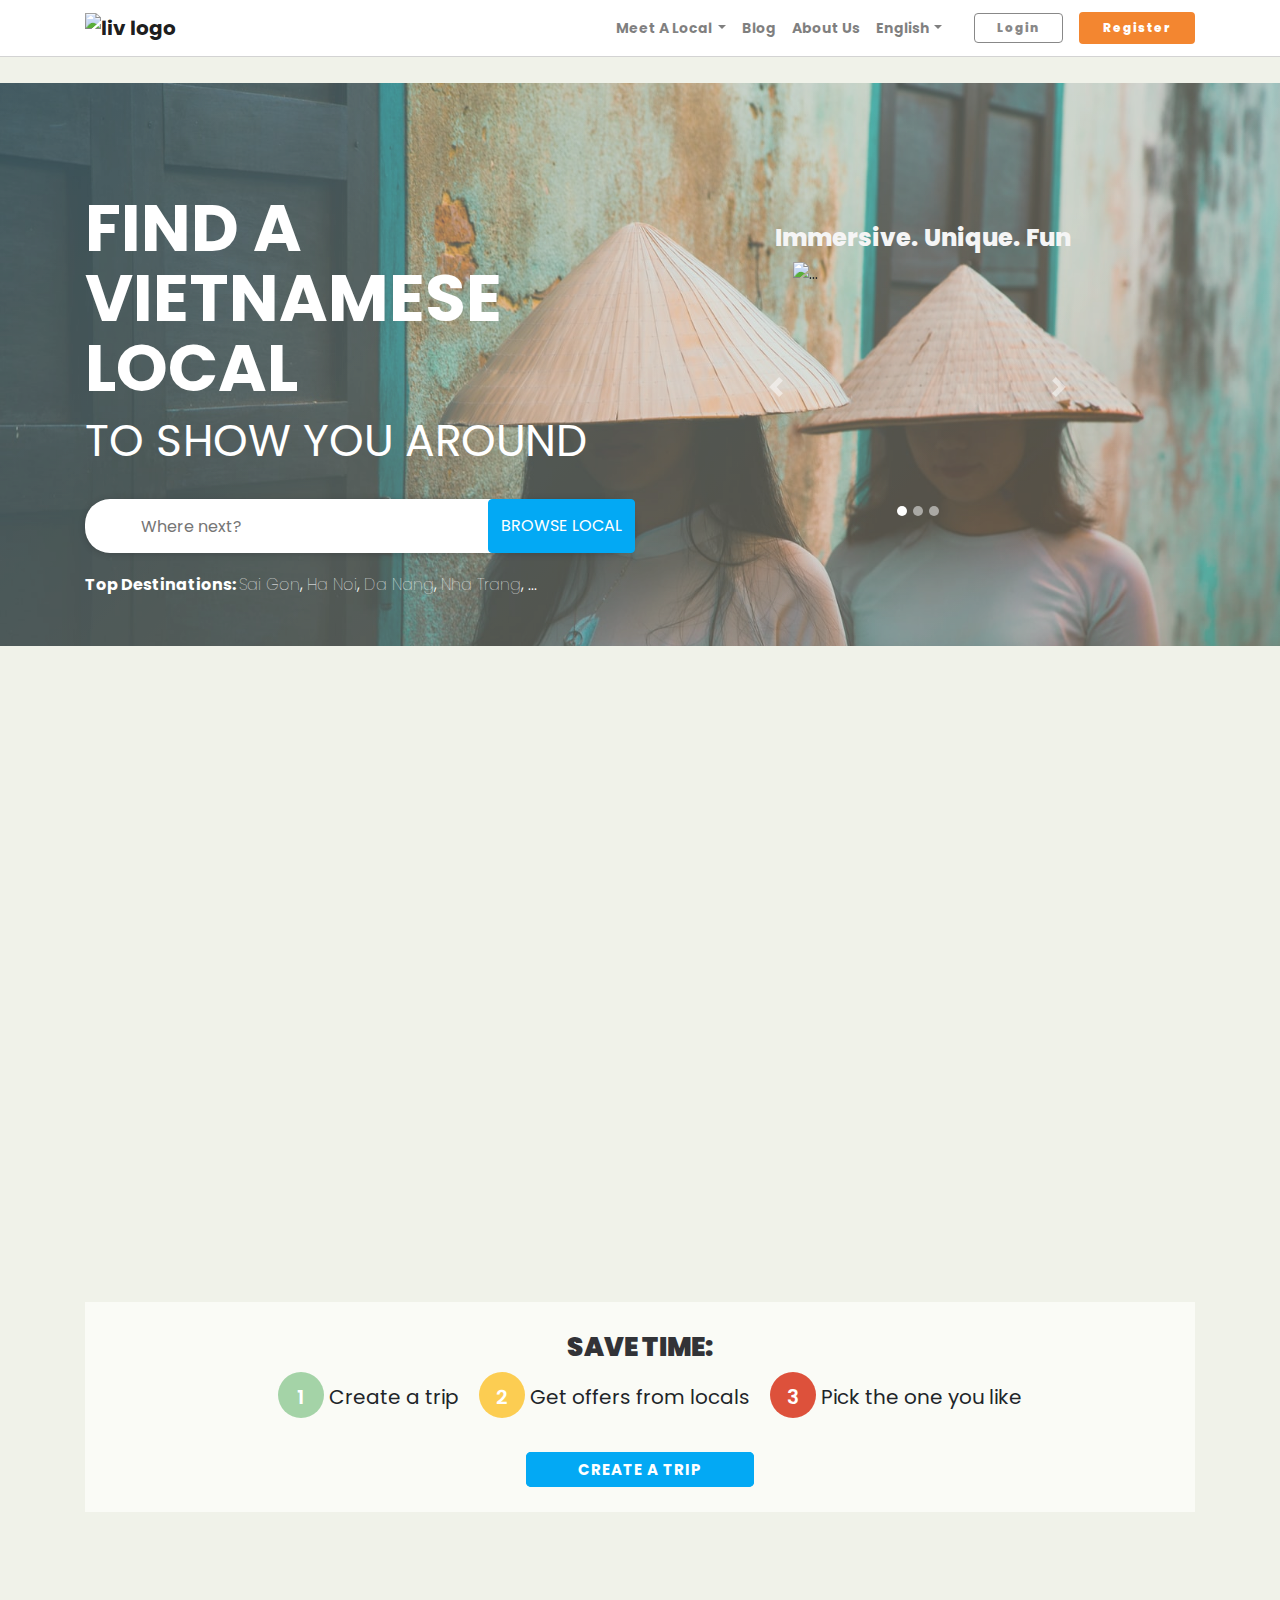
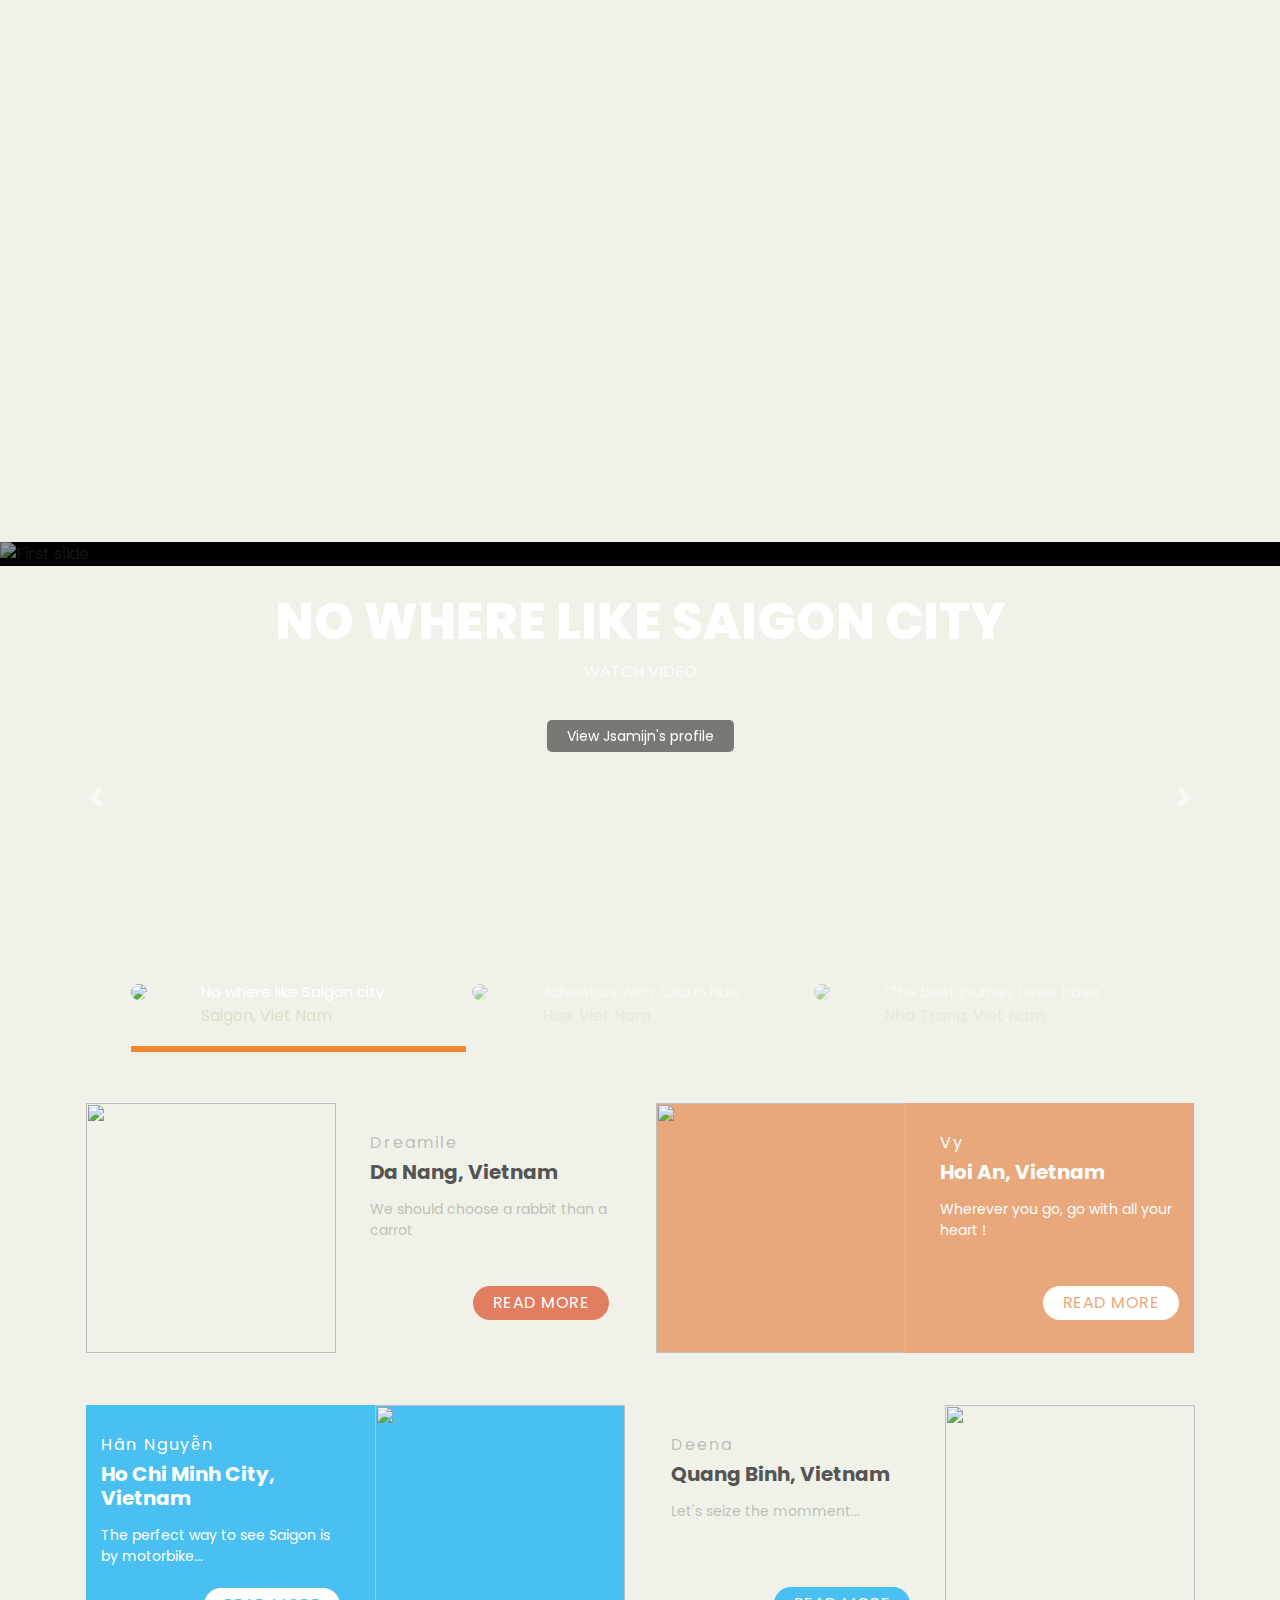
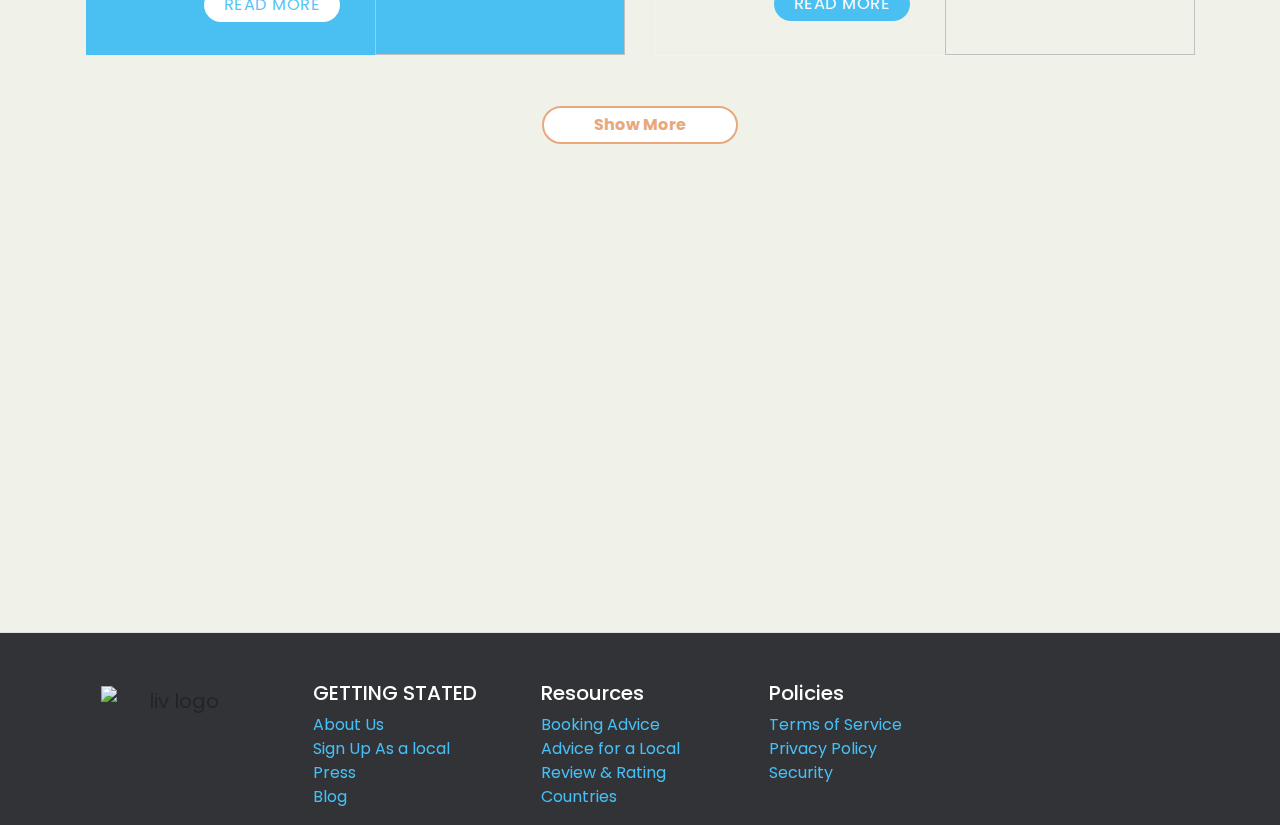
==== commit 05eec313: "Text change" ====
--- a/index.html
+++ b/index.html
@@ -181,7 +181,7 @@
 
     <!--Ji section - Cards-->
     <section data-aos="fade-up" class="guildes-section">
-        <h3 class="section-title">Find your local tour guide with Showaround</h3>
+        <h3 class="section-title">Find your local tour guide with us!</h3>
         <div class="container">
             <div class="cards-wrapper">
                 <div class="guides-card">
@@ -433,7 +433,7 @@
     </div>
     <!--Ji section - Cards-->
     <section data-aos="fade-up" class="guildes-section">
-        <h3 class="section-title">Find your local tour guide with us!</h3>
+        <h3 class="section-title"></h3>
         <div class="container">
             <div class="cards-wrapper">
                 <div class="guides-card">
--- a/style.css
+++ b/style.css
@@ -23,6 +23,7 @@
 }
 
 body {
+    font-family: 'Poppins', sans-serif;
     background: #f0f2e9 !important;
 }
 
--- a/guides.css
+++ b/guides.css
@@ -1,6 +1,6 @@
 html,
 body {
-    font-family: 'Poppins', sans-serif;
+    /* font-family: 'Poppins', sans-serif; */
     background: #fff;
 }
 
@@ -14,7 +14,7 @@
 .cards-wrapper {
     display: flex;
     flex-wrap: wrap;
-    justify-content: space-between
+    justify-content: space-between;
 }
 
 .guides-card {
@@ -191,10 +191,11 @@
 }
 
 @media (max-width:1200px) {
-    /* .cards-wrapper {
-        width: 50%;
-        margin: 0 auto;
-    } */
+    .cards-wrapper {
+        display: flex;
+        flex-wrap: wrap;
+        justify-content: center;
+    }
 }
 
 @media (max-width:1000px) {}
@@ -269,4 +270,57 @@
     .guides-card .general {
         width: 180px;
     }
+}
+
+@media (max-width:350px) {
+
+    .guides-card .additional {
+        width: 120px;
+    }
+
+    .guides-card .img-guide {
+        width: 100px;
+    }
+
+    .guides-card .additional .user-card {
+        width: 120px;
+    }
+
+    .guides-card .additional .user-card .points {
+        font-size: 12px;
+    }
+
+    .guides-card .additional .more-info {
+        padding-top: 20px;
+        width: 450 !important;
+    }
+    .guides-card .general {
+        padding-top: 20px;
+    }
+    .guides-card h1 {
+        font-size: 24px;
+    }
+    .guides-card .general h1 {
+        font-size: 24px;
+    }
+    .guides-card .general p {
+        font-size: 12px;
+    }
+    .guides-card .general .more {
+        display: none;
+    }
+    .guides-card .additional .coords span+span {
+        float: none;
+    }
+    .mobile-hide {
+        display: none;
+    }
+    .guides-card .additional .coords {
+        margin: 0 1;
+        color: #fff;
+        font-size: auto;
+    }
+    .guides-card .general {
+        width: 180px;
+    }
 }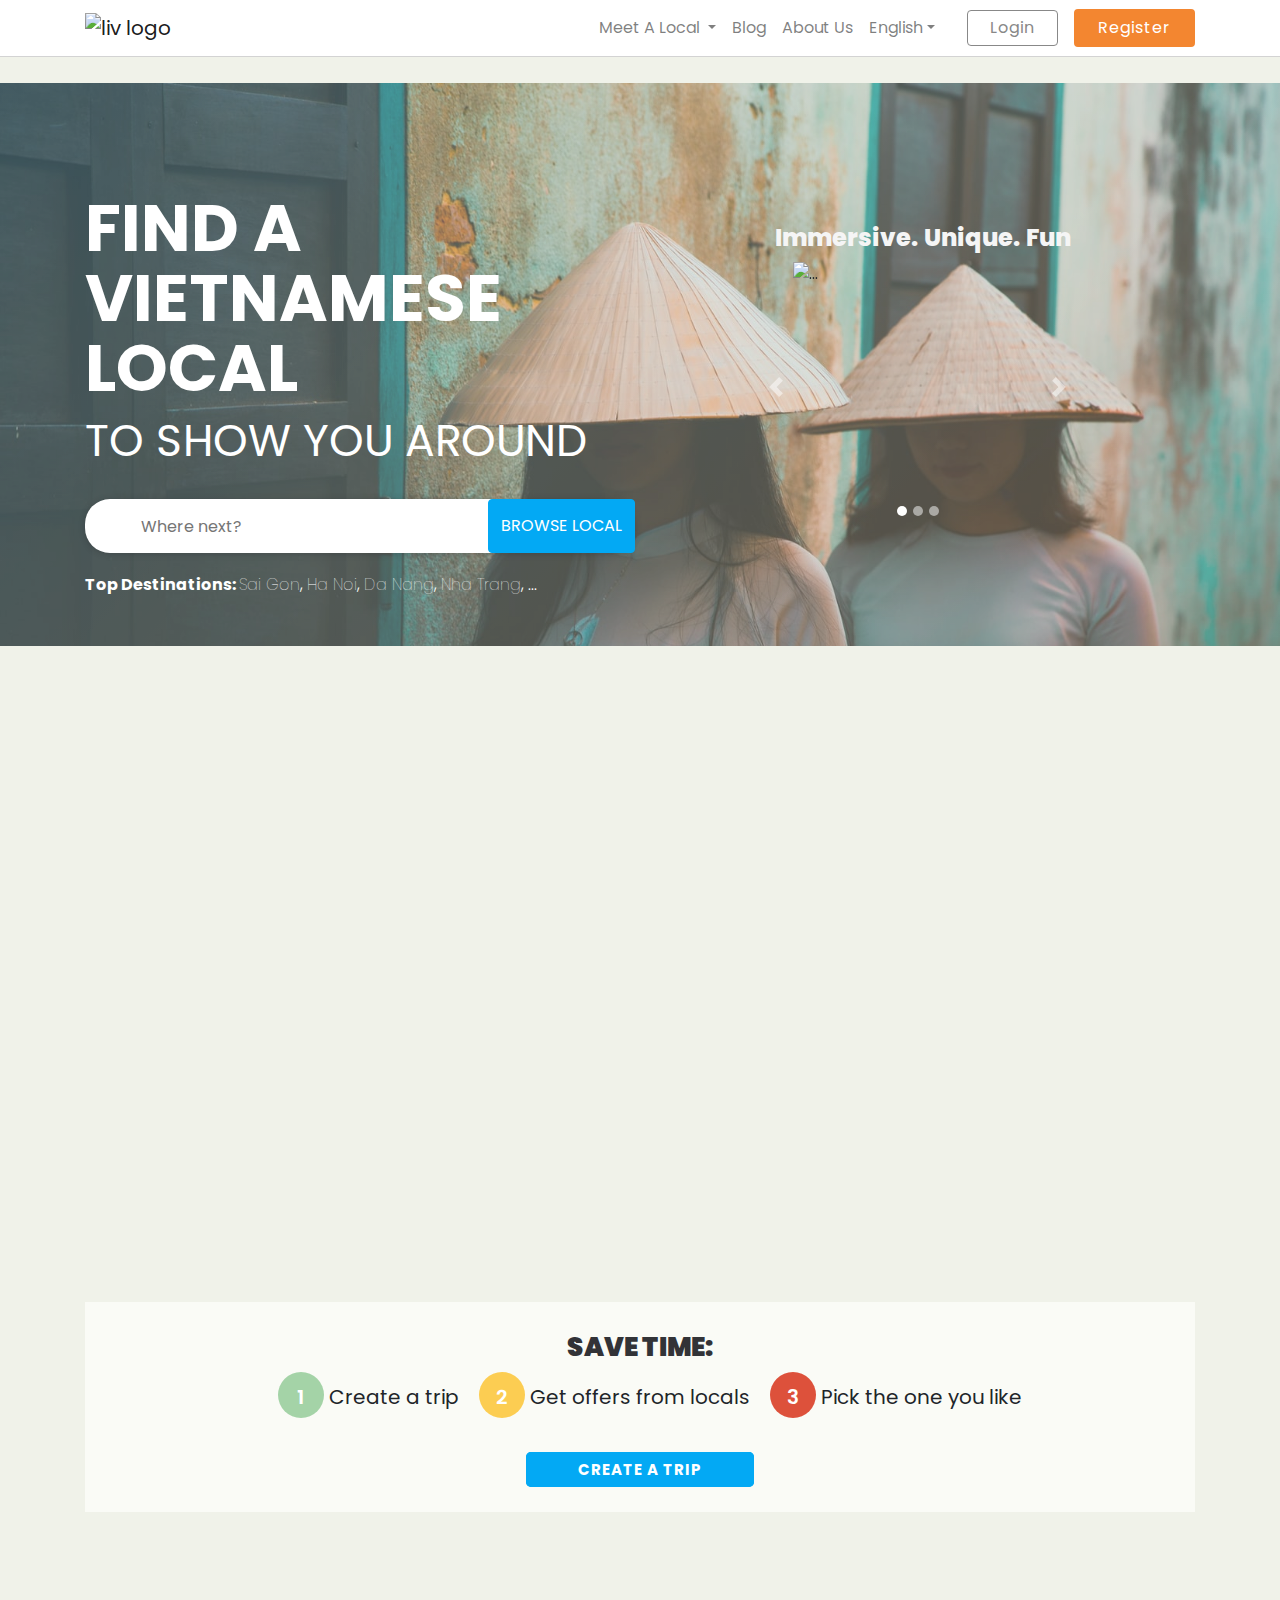
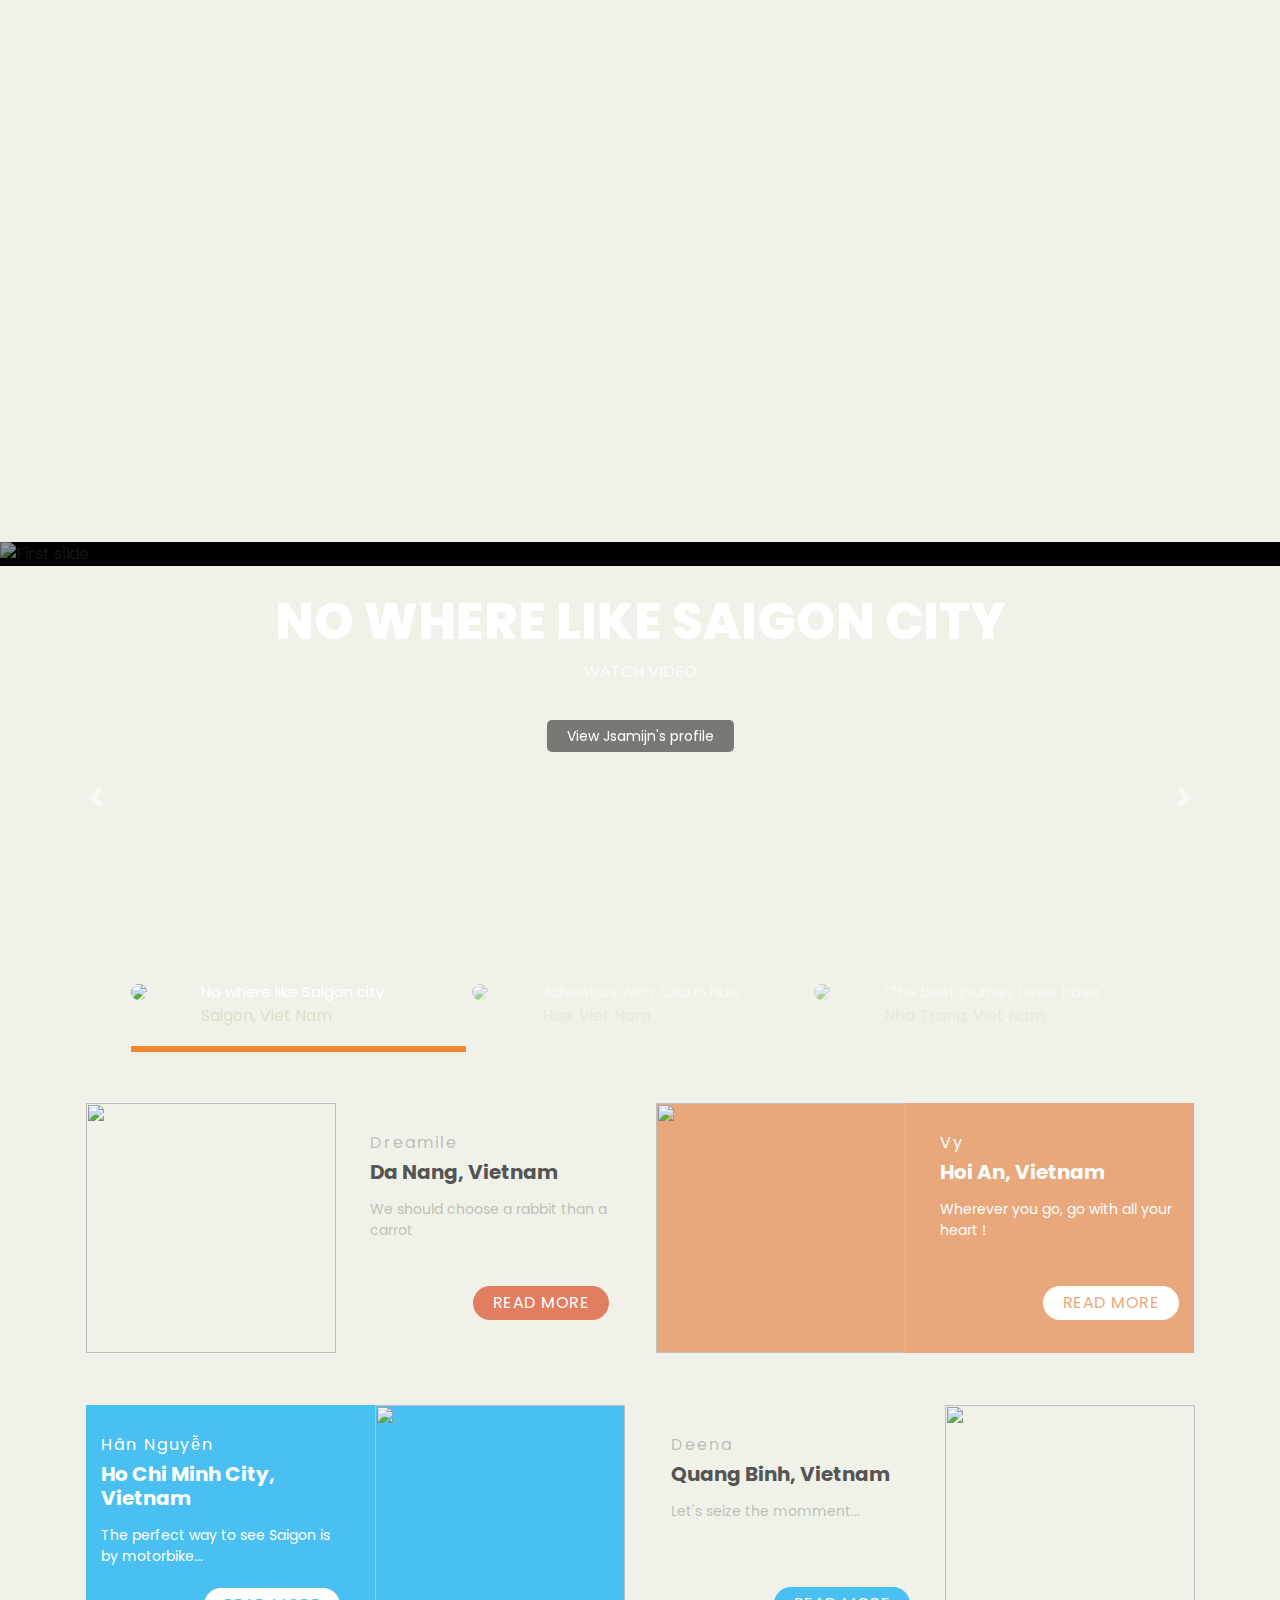
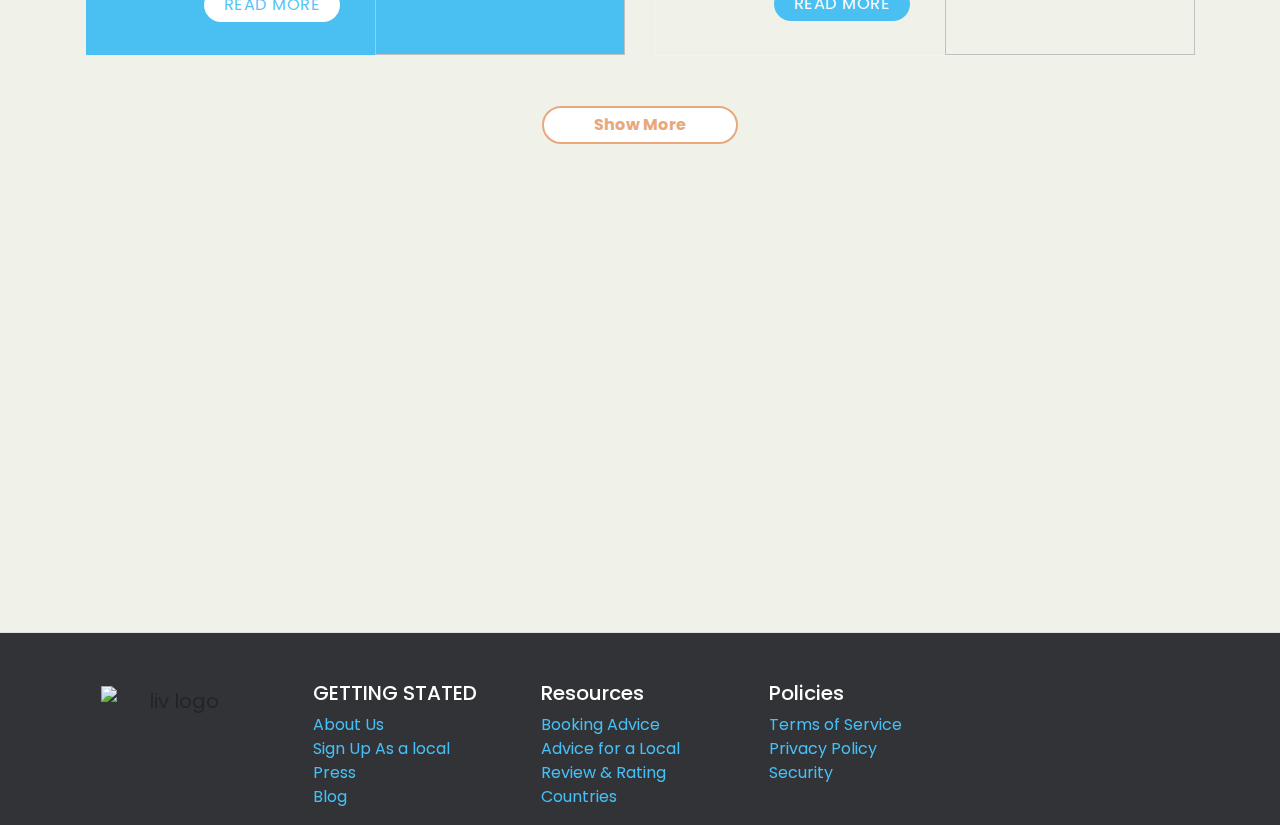
==== commit 5f81e6d6: "Bottom padding for footer in responsive" ====
--- a/index.html
+++ b/index.html
@@ -926,7 +926,7 @@
                     </ul>
                 </div>
 
-                <div class="col-md col-sm-6 footer-icons">
+                <div class="col-md col-sm-6 footer-icons mb-4">
                     <i class="fab fa-instagram morecolor mr-2 duy-icon"></i>
                     <i class="fab fa-facebook morecolor mr-2 duy-icon"></i>
                     <i class="fab fa-twitter makecolor-twiter mr-2 duy-icon"></i>
--- a/nav-footer.css
+++ b/nav-footer.css
@@ -1,7 +1,7 @@
 nav {
-    font-size: 14px;
+    font-size: 16px;
     background-color: #fff !important;
-    font-weight: 700;
+    /* font-weight: 700; */
     position: fixed !important;
     width: 100%;
     z-index: 10000000;
@@ -20,12 +20,12 @@
     color: #888;
     background-color: white;
     border-color: #888;
-    font-size: 12px;
+    font-size: 16px;
     line-height: 1.2;
     padding: 7px 22px;
-    font-family: 'Poppins', sans-serif;
+    /* font-family: 'Poppins', sans-serif; */
     letter-spacing: 1px;
-    font-weight: 800;
+    /* font-weight: 800; */
 }
 
 .btn-duy-login:hover {
@@ -36,12 +36,12 @@
 
 .btn-duy-register {
     color: black;
-    font-size: 12px;
+    font-size: 16px;
     line-height: 1.2;
     padding: 7px 22px;
-    font-family: 'Poppins', sans-serif !important;
+    /* font-family: 'Poppins', sans-serif !important; */
     letter-spacing: 1px;
-    font-weight: 800;
+    /* font-weight: 800; */
     background: #f38630 !important;
     border: 2px solid #f38630 !important;
     
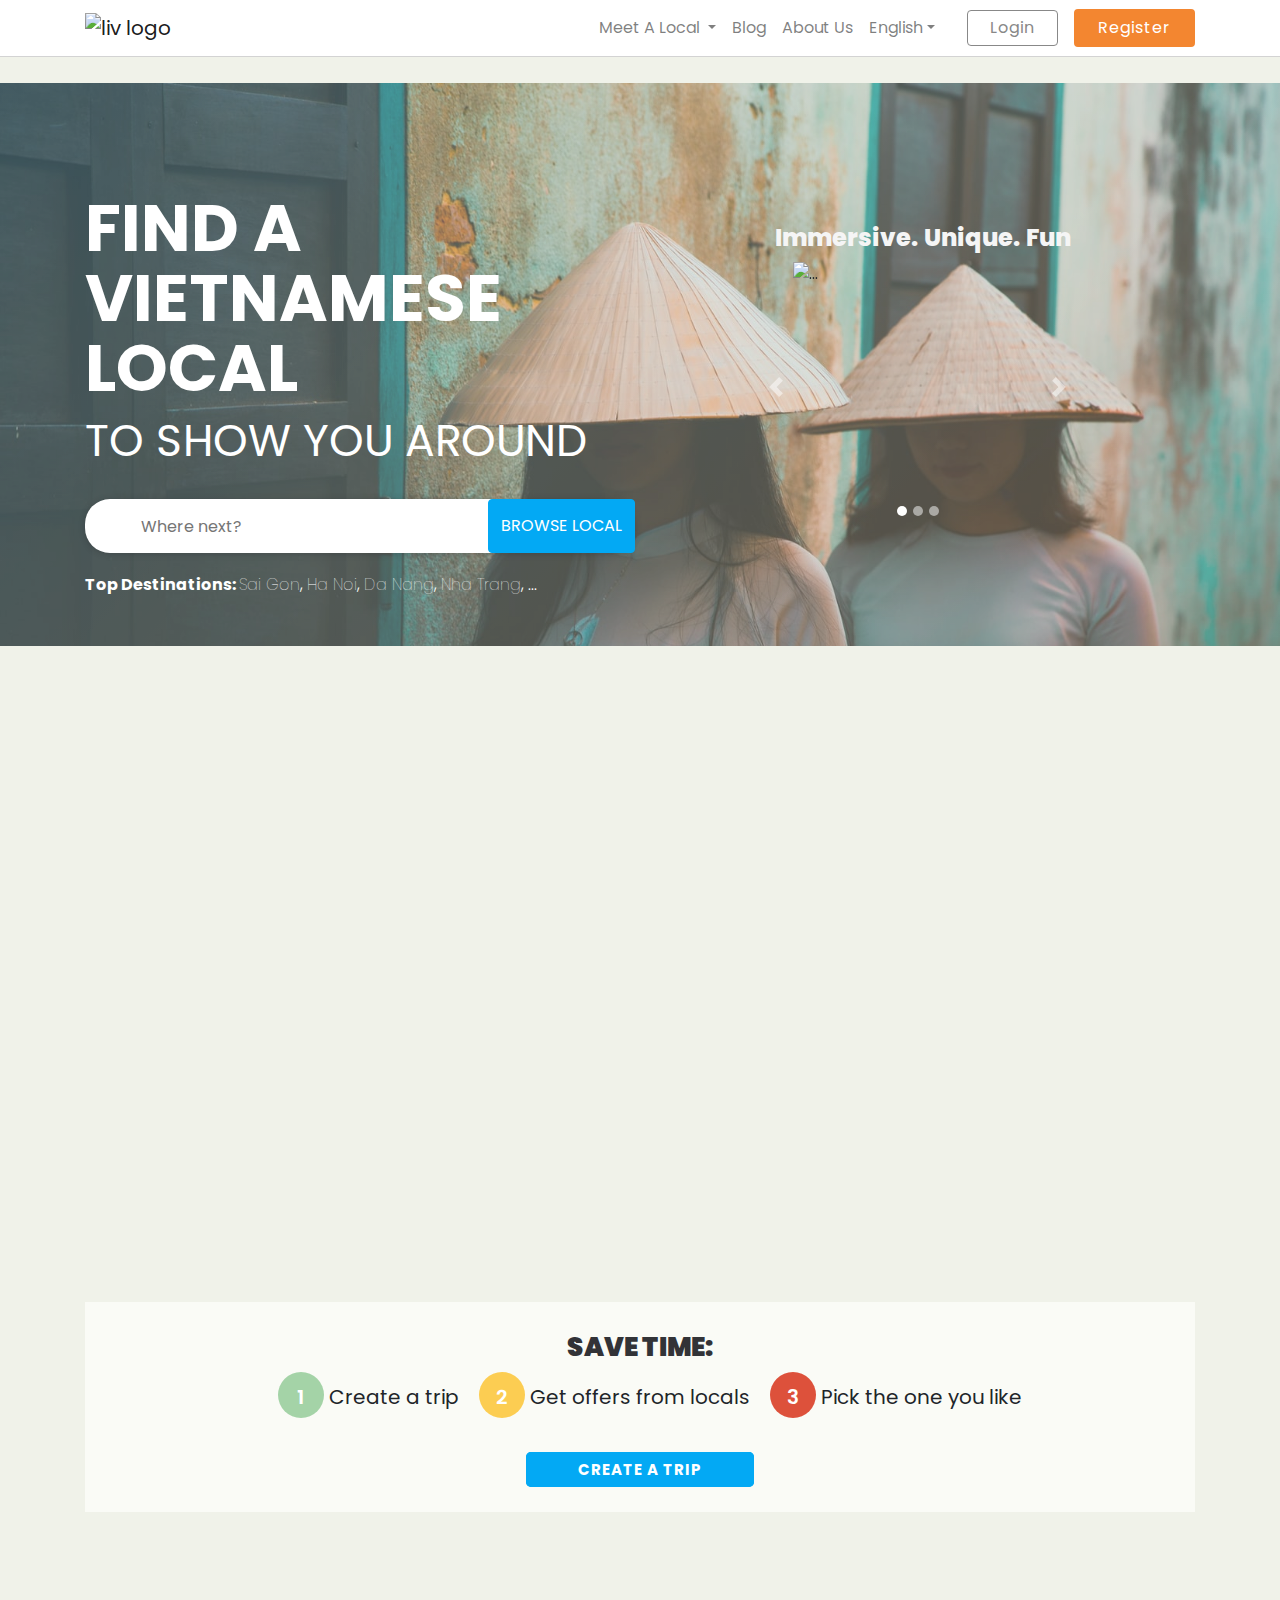
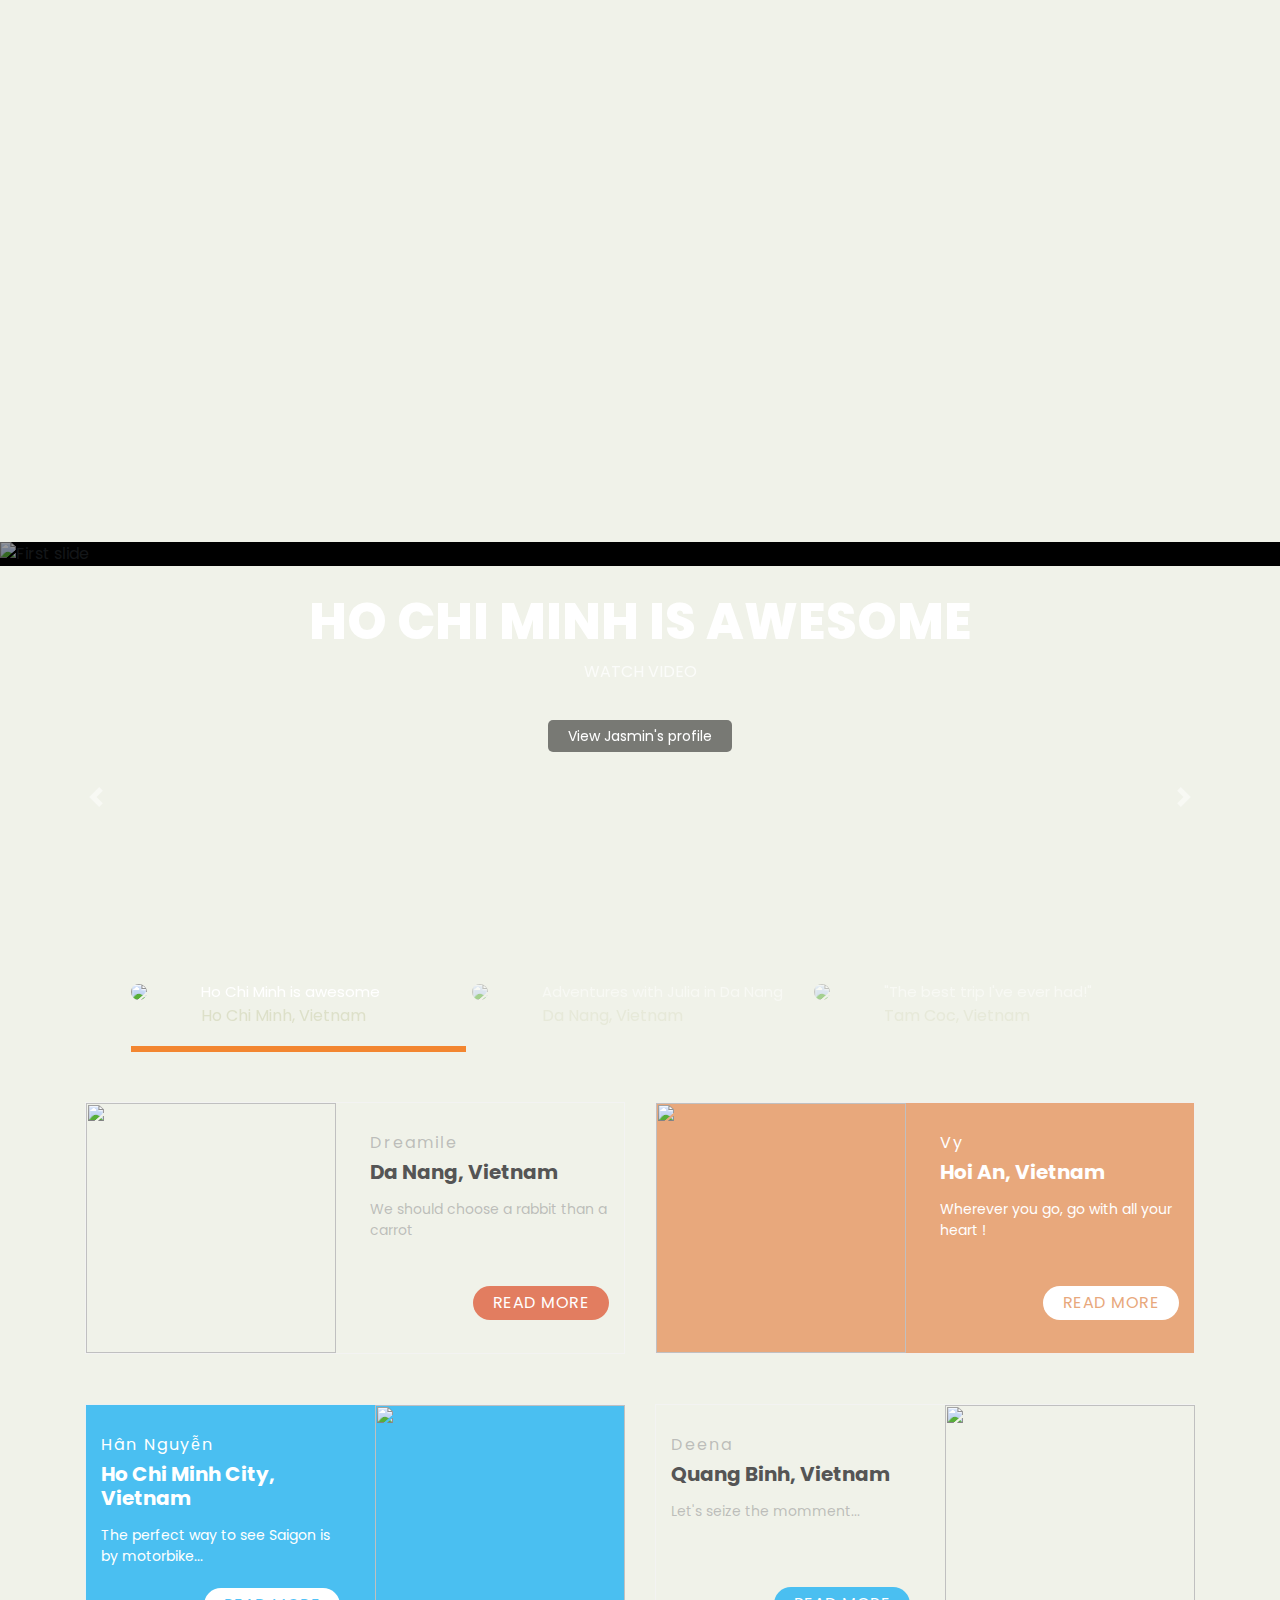
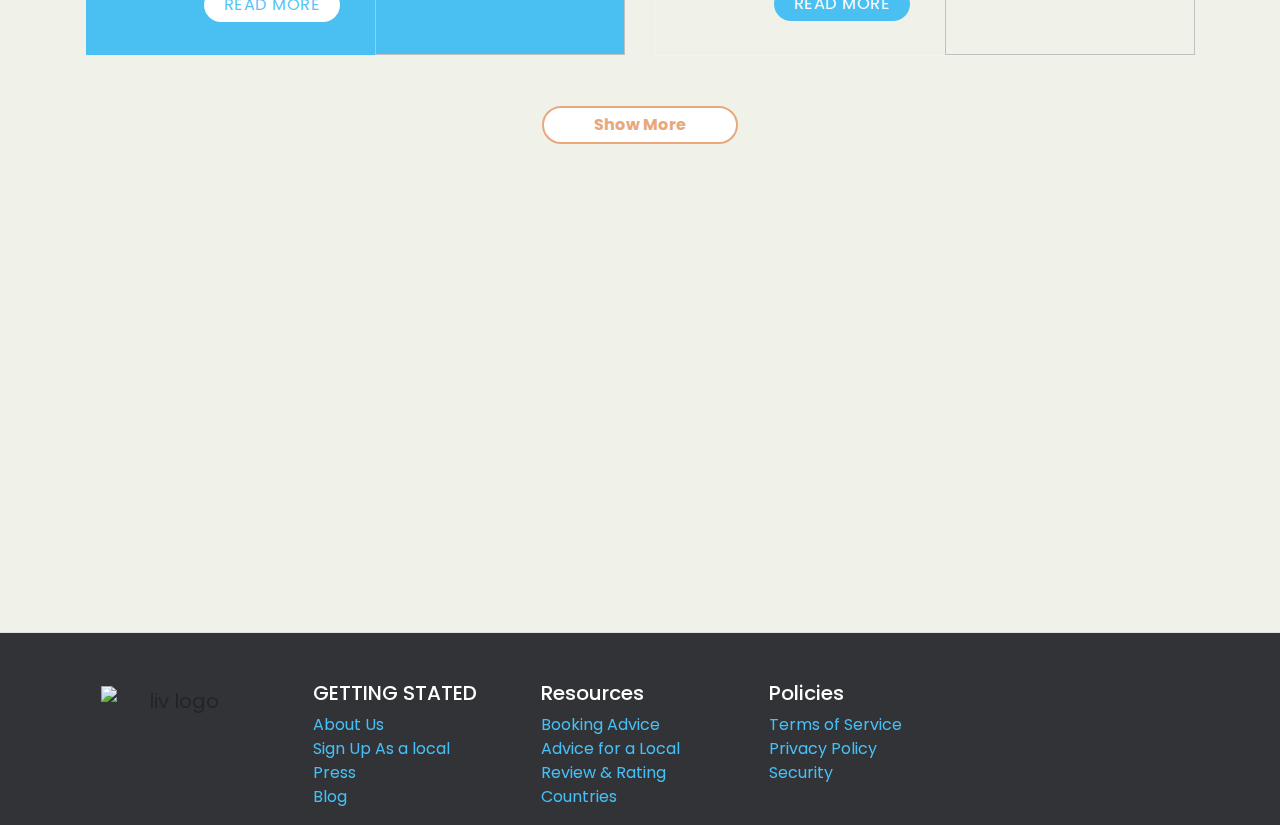
==== commit 701289bd: "Fixed some language and changed images for the carousel below experiences" ====
--- a/index.html
+++ b/index.html
@@ -679,29 +679,29 @@
                 <ol class="carousel-indicators slide-process-bao">
                     <li data-target="#carouselExampleIndicators" data-slide-to="0" class="active">
                         <div class="slide-process-img">
-                            <img src="https://www.showaround.com/src/images/8cc3fc0609d1b13fd13123c0f5639443.jpg">
+                            <img src="img/slide-profile1.jpg">
                         </div>
                         <div class="slide-process-content">
-                            <span>No where like Saigon city</span>
-                            <p>Saigon, Viet Nam</p>
+                            <span>Ho Chi Minh is awesome</span>
+                            <p>Ho Chi Minh, Vietnam</p>
                         </div>
                     </li>
                     <li data-target="#carouselExampleIndicators" data-slide-to="1">
                         <div class="slide-process-img">
-                            <img src="https://www.showaround.com/src/images/c97c587f17d12a191a6882dc1e9dedd9.jpg">
+                            <img src="img/slide-profile2.jpg">
                         </div>
                         <div class="slide-process-content">
-                            <span>Adventurs with Julia in Hue</span>
-                            <p>Hue, Viet Nam</p>
+                            <span>Adventures with Julia in Da Nang</span>
+                            <p>Da Nang, Vietnam</p>
                         </div>
                     </li>
                     <li data-target="#carouselExampleIndicators" data-slide-to="2">
                         <div class="slide-process-img">
-                            <img src="https://www.showaround.com/src/images/7ebdf548104e0930caa9d31aed6d2355.jpg">
+                            <img src="img/slide-profile3.jpg">
                         </div>
                         <div class="slide-process-content">
-                            <span>"The best journey i ever have"</span>
-                            <p>Nha Trang, Viet Nam</p>
+                            <span>"The best trip I've ever had!"</span>
+                            <p>Tam Coc, Vietnam</p>
                         </div>
                     </li>
                 </ol>
@@ -711,25 +711,25 @@
 
                     <div class="carousel-item-content">
                         <div class="container">
-                            <h2>NO WHERE LIKE SAIGON CITY</h2>
+                            <h2>HO CHI MINH IS AWESOME</h2>
                             <div class="watch-video">
                                 <i class="fab fa-youtube"></i>
                                 <p>WATCH VIDEO</p>
                             </div>
-                            <a class="view-profile-btn">View Jsamijn's profile</a>
+                            <a class="view-profile-btn">View Jasmin's profile</a>
 
                         </div>
                     </div>
 
 
                     <img class="d-block w-100"
-                        src="https://www.tripsavvy.com/thmb/pePcQqX77-Ms6xcJ7YVzfgMmz3c=/3707x2085/smart/filters:no_upscale()/saigon-ho-chi-minh-city-vietnam-5c489f50c9e77c000112d22b.jpg"
+                        src="img/slide-vietnam-1.jpg"
                         alt="First slide">
                 </div>
                 <div class="carousel-item">
                     <div class="carousel-item-content">
                         <div class="container">
-                            <h2>ADVENTURES WITH JULIA IN HUE</h2>
+                            <h2>ADVENTURES WITH JULIA IN DA NANG</h2>
                             <div class="watch-video">
                                 <i class="fab fa-youtube"></i>
                                 <p>WATCH VIDEO</p>
@@ -739,13 +739,13 @@
                         </div>
                     </div>
                     <img class="d-block w-100"
-                        src="https://static.asiawebdirect.com/m/bangkok/portals/vietnam/homepage/hue/pagePropertiesImage/hue-city.jpg.jpg"
+                        src="img/slide-vietnam-2.jpg"
                         alt="Second slide">
                 </div>
                 <div class="carousel-item">
                     <div class="carousel-item-content">
                         <div class="container">
-                            <h2>"THE BEST JOURNEY I EVER HAVE"</h2>
+                            <h2>"THE BEST TRIP I'VE EVER HAD!"</h2>
                             <div class="watch-video">
                                 <i class="fab fa-youtube"></i>
                                 <p>WATCH VIDEO</p>
@@ -755,7 +755,7 @@
                         </div>
                     </div>
                     <img class="d-block w-100"
-                        src="https://www.featurepics.com/StockImage/20150228/nha-trang-city-stock-picture-3486209.jpg"
+                        src="img/slide-vietnam-3.jpg"
                         alt="Third slide">
                 </div>
             </div>
--- a/guides.css
+++ b/guides.css
@@ -76,7 +76,7 @@
     color: #fff;
     text-transform: uppercase;
     font-size: 14px;
-    font-weight: bold;
+    font-weight: normal;
     /* background: rgba(0, 0, 0, 0.15); */
     padding: 0.125rem 0.75rem;
     border-radius: 100px;
@@ -148,13 +148,13 @@
 
 .guides-card .additional .stats div.title {
     font-size: 0.75rem;
-    font-weight: bold;
+    font-weight: normal;
     text-transform: uppercase;
 }
 
 .guides-card .additional .stats div.value {
     font-size: 1.5rem;
-    font-weight: bold;
+    font-weight: normal;
     line-height: 1.5rem;
 }
 
--- a/jumbotron.css
+++ b/jumbotron.css
@@ -284,6 +284,10 @@
     {
         display: none;
     }
-}
-
-
+    .Minh-search input
+    {
+        width: 153px;
+    }
+}
+
+
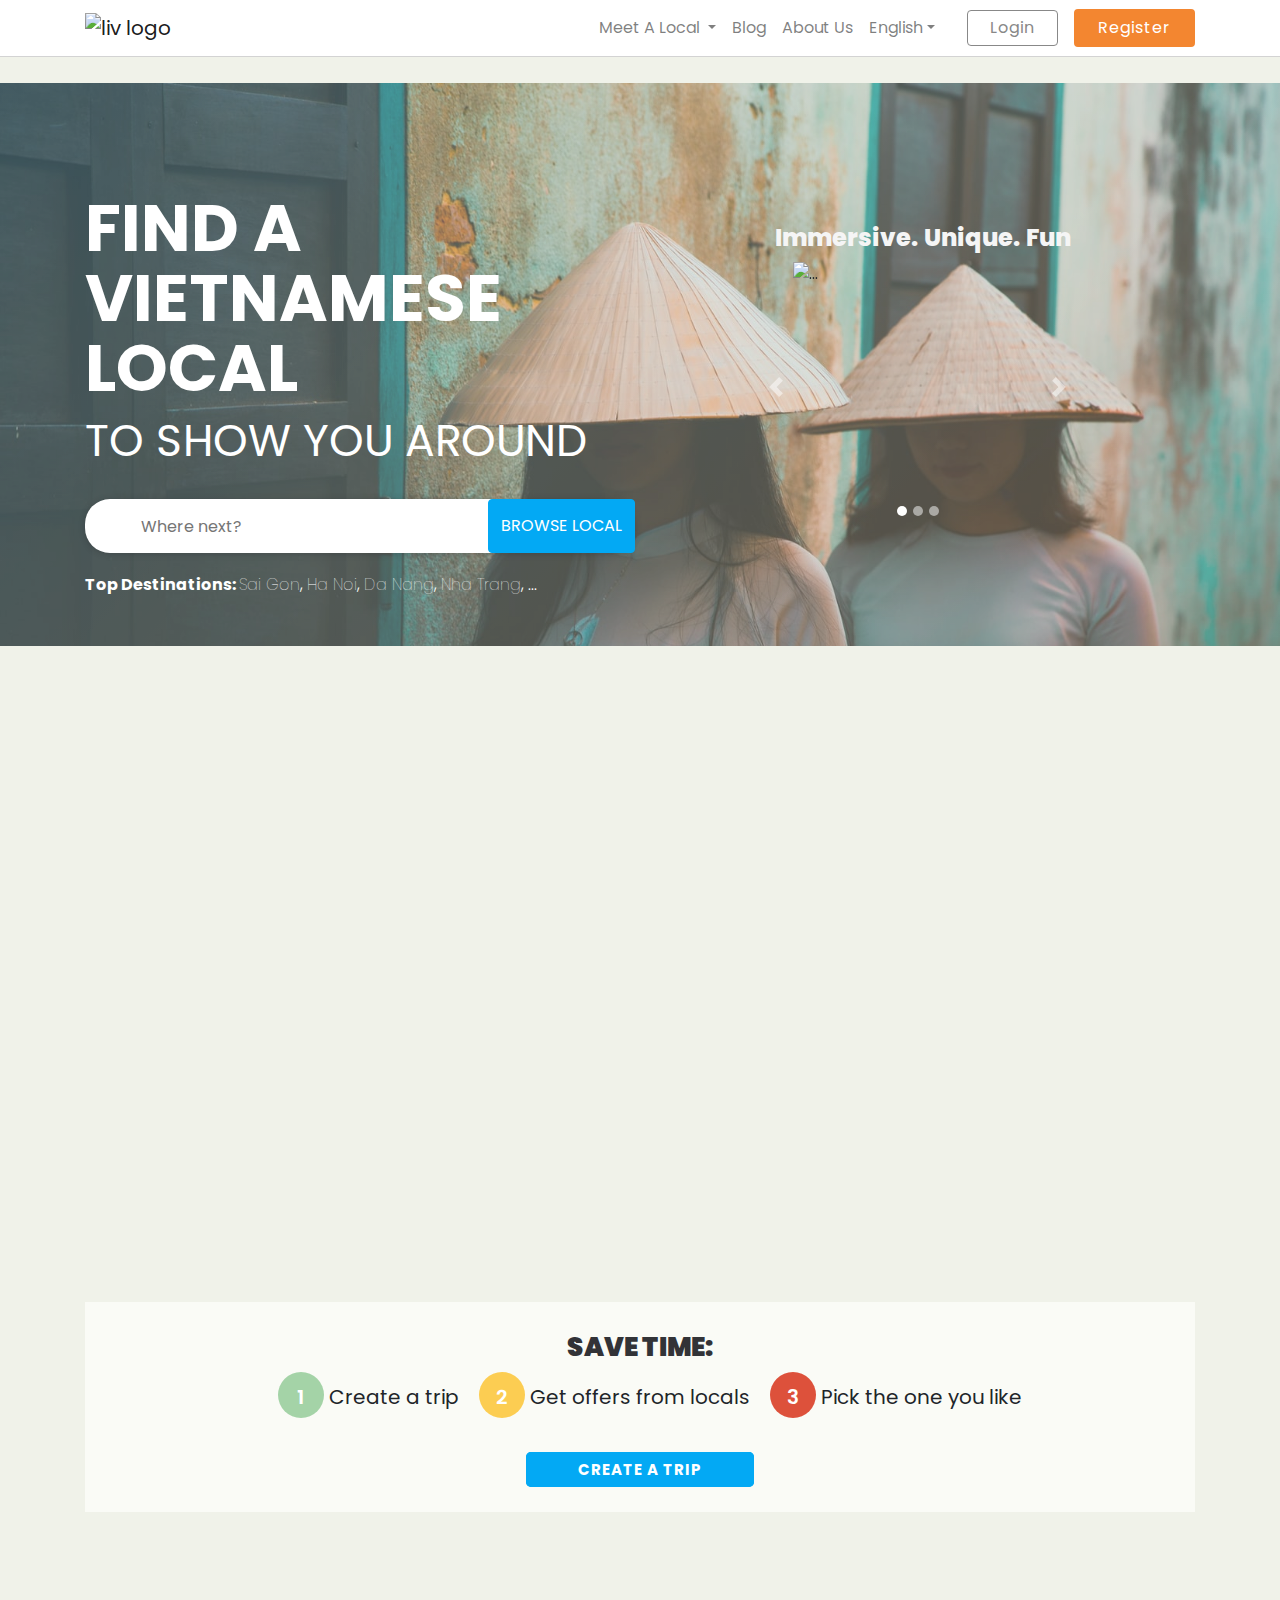
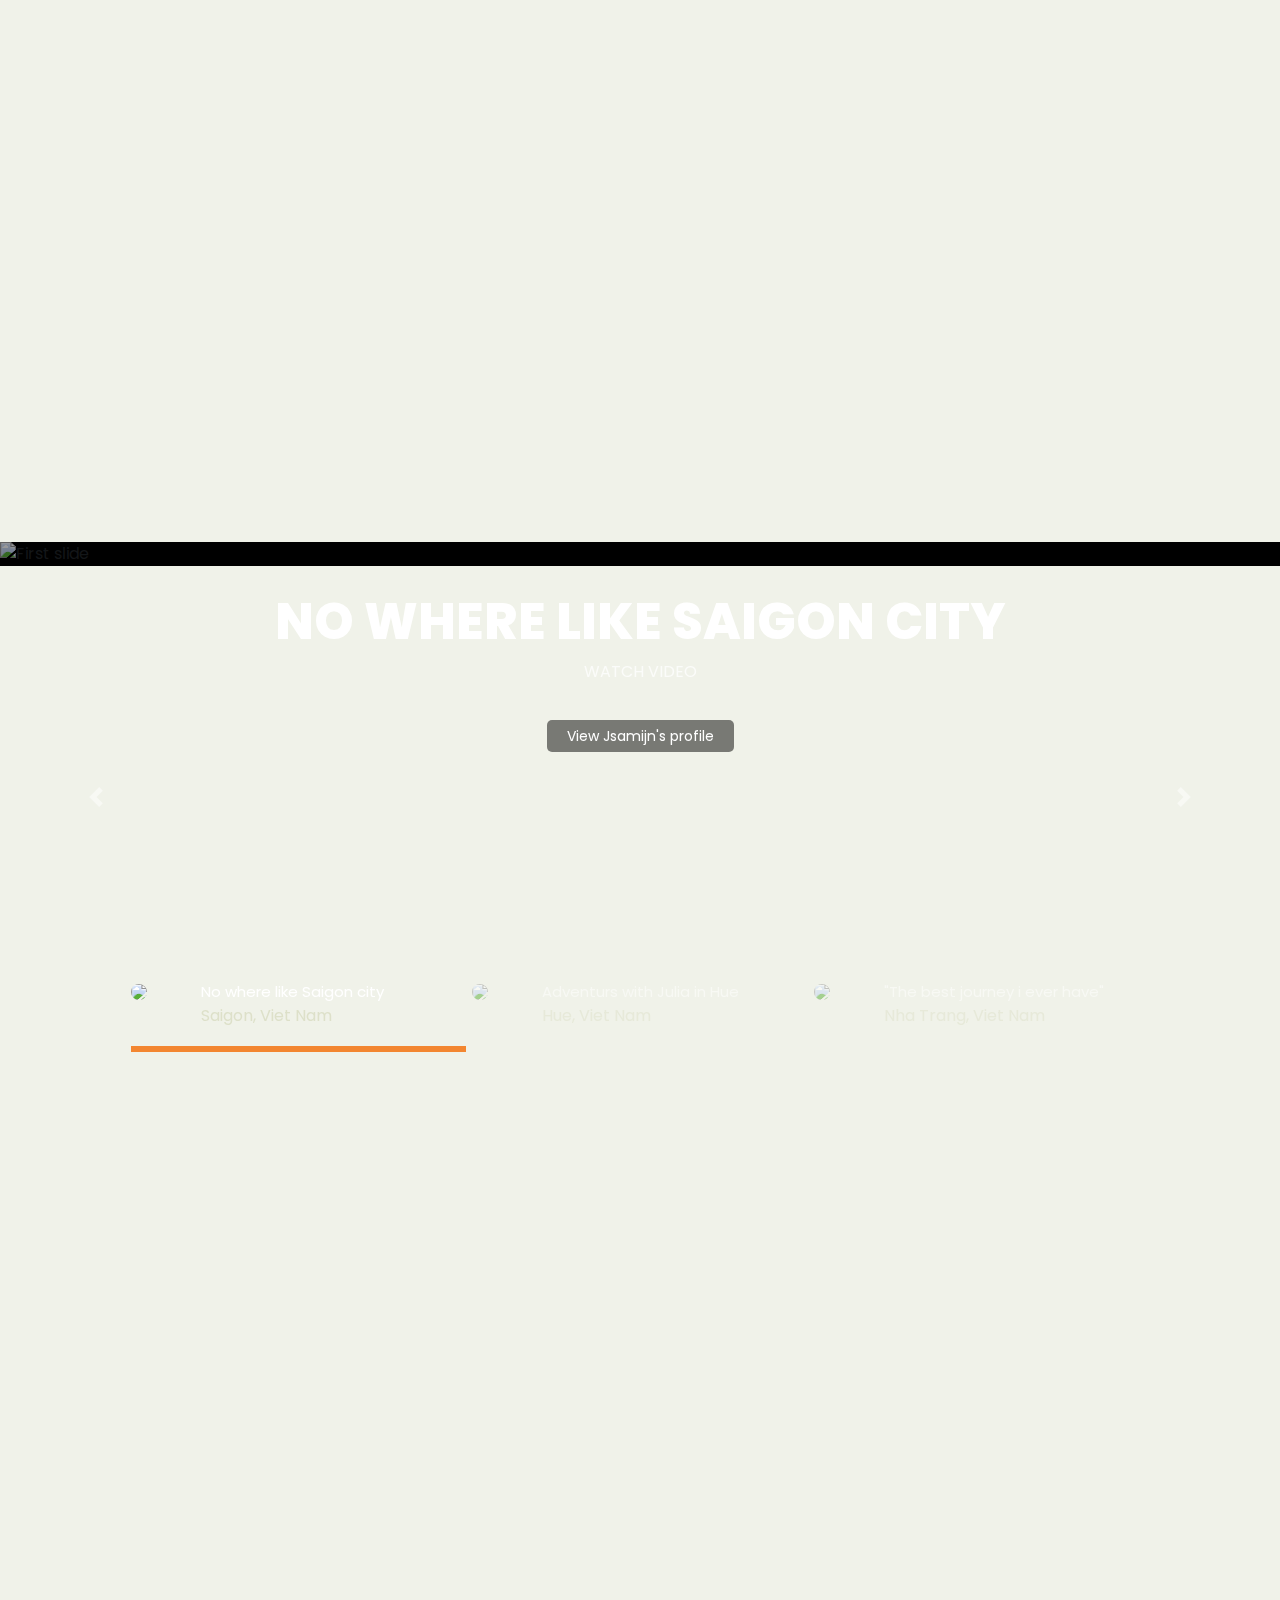
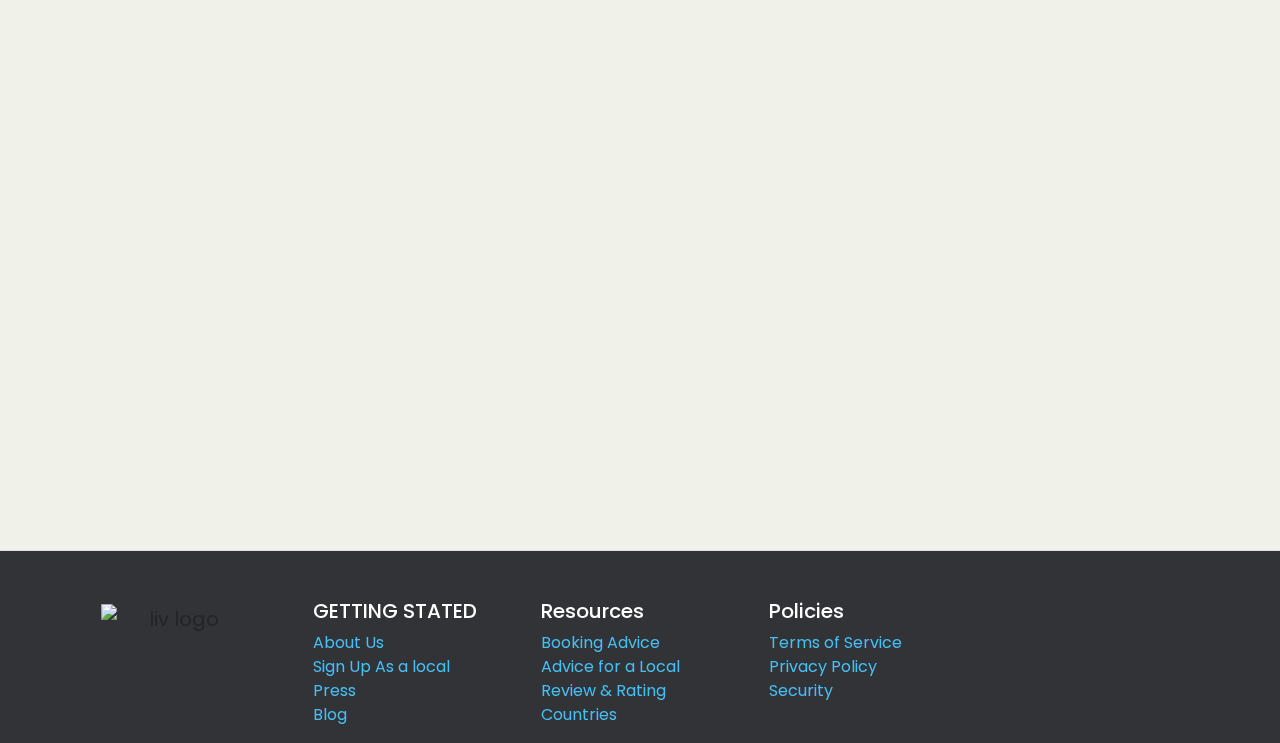
==== commit aa7637cf: "fix exp" ====
--- a/index.html
+++ b/index.html
@@ -66,7 +66,8 @@
                         <a class="nav-link dropdown-toggle" href="#" data-toggle="dropdown" aria-haspopup="true"
                             aria-expanded="false"><span class="flag-icon flag-icon-us"></span> English</a>
                         <div class="dropdown-menu" aria-labelledby="dropdown09">
-                            <a class="dropdown-item" href="#vn"><span class="flag-icon flag-icon-vn"></span> Vietnamese</a>
+                            <a class="dropdown-item" href="#vn"><span class="flag-icon flag-icon-vn"></span>
+                                Vietnamese</a>
                             <a class="dropdown-item" href="#kr"><span class="flag-icon flag-icon-kr"></span> Korean</a>
                         </div>
                     </li>
@@ -121,7 +122,8 @@
                     </div>
                 </div>
                 <div class="top-destination">
-                    <p>Top Destinations: <span style="font-weight: 300;"><a href="#">Sai Gon</a>, <a href="#">Ha Noi</a>, <a href="#">Da Nang</a>, <a href="#">Nha Trang</a>, ...</span></p>
+                    <p>Top Destinations: <span style="font-weight: 300;"><a href="#">Sai Gon</a>, <a href="#">Ha
+                                Noi</a>, <a href="#">Da Nang</a>, <a href="#">Nha Trang</a>, ...</span></p>
                 </div>
             </div>
             <div class="Minh-slider">
@@ -141,19 +143,16 @@
                         <div class="carousel-item minh-carousel-item active">
 
 
-                            <img src="img/jumbotron-carousel1.png"
-                                class="d-block w-100" alt="...">
+                            <img src="img/jumbotron-carousel1.png" class="d-block w-100" alt="...">
                         </div>
                         <div class="carousel-item minh-carousel-item">
 
-                            <img src="img/jumbotron-carousel2.png"
-                                alt="...">
+                            <img src="img/jumbotron-carousel2.png" alt="...">
 
                         </div>
                         <div class="carousel-item minh-carousel-item">
 
-                            <img src="img/jumbotron-carousel3.png"
-                                alt="...">
+                            <img src="img/jumbotron-carousel3.png" alt="...">
 
                         </div>
                     </div>
@@ -196,8 +195,7 @@
                             </div>
                             <span class="points center badge badge-pill badge-success">$11 per hour</span>
                             <div class="center">
-                                <img class="img-guide rounded-circle z-depth-2"
-                                    src="img/guide-thu.jpg"
+                                <img class="img-guide rounded-circle z-depth-2" src="img/guide-thu.jpg"
                                     data-holder-rendered="true" />
                             </div>
                         </div>
@@ -251,8 +249,7 @@
                             </div>
                             <span class="points center badge badge-pill badge-success">$16 per hour</span>
                             <div class="center">
-                                <img class="img-guide rounded-circle z-depth-2"
-                                    src="img/guide-nina.jpg"
+                                <img class="img-guide rounded-circle z-depth-2" src="img/guide-nina.jpg"
                                     data-holder-rendered="true" />
                             </div>
                         </div>
@@ -308,8 +305,7 @@
                             </div>
                             <span class="points center badge badge-pill badge-success">$9 per hour</span>
                             <div class="center">
-                                <img class="img-guide rounded-circle z-depth-2"
-                                    src="img/guide-linh.jpg"
+                                <img class="img-guide rounded-circle z-depth-2" src="img/guide-linh.jpg"
                                     data-holder-rendered="true" />
                             </div>
                         </div>
@@ -359,8 +355,7 @@
                             </div>
                             <span class="points center badge badge-pill badge-success">$10 per hour</span>
                             <div class="center">
-                                <img class="img-guide rounded-circle z-depth-2"
-                                    src="img/guide-james.jpg"
+                                <img class="img-guide rounded-circle z-depth-2" src="img/guide-james.jpg"
                                     data-holder-rendered="true" />
                             </div>
                         </div>
@@ -448,8 +443,7 @@
                             </div>
                             <span class="points center badge badge-pill badge-success">$7 per hour</span>
                             <div class="center">
-                                <img class="img-guide rounded-circle z-depth-2"
-                                    src="img/guide-trang.jpg"
+                                <img class="img-guide rounded-circle z-depth-2" src="img/guide-trang.jpg"
                                     data-holder-rendered="true" />
                             </div>
                         </div>
@@ -503,8 +497,7 @@
                             </div>
                             <span class="points center badge badge-pill badge-success">$19 per hour</span>
                             <div class="center">
-                                <img class="img-guide rounded-circle z-depth-2"
-                                    src="img/guide-duy.jpg"
+                                <img class="img-guide rounded-circle z-depth-2" src="img/guide-duy.jpg"
                                     data-holder-rendered="true" />
                             </div>
                         </div>
@@ -556,8 +549,7 @@
                             </div>
                             <span class="points center badge badge-pill badge-success">$5 per hour</span>
                             <div class="center">
-                                <img class="img-guide rounded-circle z-depth-2"
-                                    src="img/guide-hannah.jpg"
+                                <img class="img-guide rounded-circle z-depth-2" src="img/guide-hannah.jpg"
                                     data-holder-rendered="true" />
                             </div>
                         </div>
@@ -611,8 +603,7 @@
                             </div>
                             <span class="points center badge badge-pill badge-success">$12 per hour</span>
                             <div class="center">
-                                <img class="img-guide rounded-circle z-depth-2"
-                                    src="img/guide-mimi.jpg"
+                                <img class="img-guide rounded-circle z-depth-2" src="img/guide-mimi.jpg"
                                     data-holder-rendered="true" />
                             </div>
                         </div>
@@ -679,29 +670,29 @@
                 <ol class="carousel-indicators slide-process-bao">
                     <li data-target="#carouselExampleIndicators" data-slide-to="0" class="active">
                         <div class="slide-process-img">
-                            <img src="img/slide-profile1.jpg">
+                            <img src="https://www.showaround.com/src/images/8cc3fc0609d1b13fd13123c0f5639443.jpg">
                         </div>
                         <div class="slide-process-content">
-                            <span>Ho Chi Minh is awesome</span>
-                            <p>Ho Chi Minh, Vietnam</p>
+                            <span>No where like Saigon city</span>
+                            <p>Saigon, Viet Nam</p>
                         </div>
                     </li>
                     <li data-target="#carouselExampleIndicators" data-slide-to="1">
                         <div class="slide-process-img">
-                            <img src="img/slide-profile2.jpg">
+                            <img src="https://www.showaround.com/src/images/c97c587f17d12a191a6882dc1e9dedd9.jpg">
                         </div>
                         <div class="slide-process-content">
-                            <span>Adventures with Julia in Da Nang</span>
-                            <p>Da Nang, Vietnam</p>
+                            <span>Adventurs with Julia in Hue</span>
+                            <p>Hue, Viet Nam</p>
                         </div>
                     </li>
                     <li data-target="#carouselExampleIndicators" data-slide-to="2">
                         <div class="slide-process-img">
-                            <img src="img/slide-profile3.jpg">
+                            <img src="https://www.showaround.com/src/images/7ebdf548104e0930caa9d31aed6d2355.jpg">
                         </div>
                         <div class="slide-process-content">
-                            <span>"The best trip I've ever had!"</span>
-                            <p>Tam Coc, Vietnam</p>
+                            <span>"The best journey i ever have"</span>
+                            <p>Nha Trang, Viet Nam</p>
                         </div>
                     </li>
                 </ol>
@@ -711,25 +702,25 @@
 
                     <div class="carousel-item-content">
                         <div class="container">
-                            <h2>HO CHI MINH IS AWESOME</h2>
+                            <h2>NO WHERE LIKE SAIGON CITY</h2>
                             <div class="watch-video">
                                 <i class="fab fa-youtube"></i>
                                 <p>WATCH VIDEO</p>
                             </div>
-                            <a class="view-profile-btn">View Jasmin's profile</a>
+                            <a class="view-profile-btn">View Jsamijn's profile</a>
 
                         </div>
                     </div>
 
 
                     <img class="d-block w-100"
-                        src="img/slide-vietnam-1.jpg"
+                        src="https://www.tripsavvy.com/thmb/pePcQqX77-Ms6xcJ7YVzfgMmz3c=/3707x2085/smart/filters:no_upscale()/saigon-ho-chi-minh-city-vietnam-5c489f50c9e77c000112d22b.jpg"
                         alt="First slide">
                 </div>
                 <div class="carousel-item">
                     <div class="carousel-item-content">
                         <div class="container">
-                            <h2>ADVENTURES WITH JULIA IN DA NANG</h2>
+                            <h2>ADVENTURES WITH JULIA IN HUE</h2>
                             <div class="watch-video">
                                 <i class="fab fa-youtube"></i>
                                 <p>WATCH VIDEO</p>
@@ -739,13 +730,13 @@
                         </div>
                     </div>
                     <img class="d-block w-100"
-                        src="img/slide-vietnam-2.jpg"
+                        src="https://static.asiawebdirect.com/m/bangkok/portals/vietnam/homepage/hue/pagePropertiesImage/hue-city.jpg.jpg"
                         alt="Second slide">
                 </div>
                 <div class="carousel-item">
                     <div class="carousel-item-content">
                         <div class="container">
-                            <h2>"THE BEST TRIP I'VE EVER HAD!"</h2>
+                            <h2>"THE BEST JOURNEY I EVER HAVE"</h2>
                             <div class="watch-video">
                                 <i class="fab fa-youtube"></i>
                                 <p>WATCH VIDEO</p>
@@ -755,7 +746,7 @@
                         </div>
                     </div>
                     <img class="d-block w-100"
-                        src="img/slide-vietnam-3.jpg"
+                        src="https://www.featurepics.com/StockImage/20150228/nha-trang-city-stock-picture-3486209.jpg"
                         alt="Third slide">
                 </div>
             </div>
@@ -771,89 +762,76 @@
     </section>
 
     <!--Ti section - Exp-->
-    <div class="container">
-        
-            
-        <div class="row" style="margin-top: 50px; margin-bottom: 50px;">
-
-            <div class="col-md col-sm-12">
-                <div class="info">
-                    <div class="col-md-6 ">
-                        <img src="img/person-1.jpg">
-                    </div>
-                    <div class="col-md-6 title-left">
+    <div class="exp-section" data-aos="fade-up">
+        <h3 class="section-title">Recent reviews</h3>
+        <div class="container">
+            <div class="exp-wrapper">
+                <ul>
+                    <li class="exp-card exp-card-1">
                         
-                            <h4>Dreamile</h4>
-                            <h1>Da Nang, Vietnam</h1>
-                            <p>We should choose a rabbit than a carrot</p><br>
-                            <button class="btn-readMore">Read more</button>
+                            <div class="exp-img-container">
+                                <img src="./Img/person-1.jpg">
+                            </div>
+                            <div class="exp-content">
+                                <h4>Dreamile</h4>
+                                <h1>Da Nang, Vietnam</h1>
+                                <p>We should choose a rabbit than a carrot</p>
+                                <button>READ MORE</button>
+                            </div>
                         
-                    </div>
-                </div>
-            </div>
-
-            <div class="col-md col-sm">
-                <div class="info" id="title-right">
-                    <div class="col-md-6">
-                        <img src="img/person-2.jpg">
-                    </div>
-                    <div class="col-md-6 title-right">
+                    </li>
+                    <li class="exp-card exp-card-2" style="background-color: #e8a87c;color:white">
                         
-                        <h4>Vy</h4>
-                        <h1>Hoi An, Vietnam</h1>
-                        <p>Wherever you go, go with all your heart !</p><br/>
-                        <button class="btn-readMore2">Read more</button>
+                        <div class="exp-img-container">
+                            <img src="./Img/person-2.jpg">
+                        </div>
+                        <div class="exp-content">
+                            <h4>Vy</h4>
+                            <h1>Hoi An, Vietnam</h1>
+                            <p>Wherever you go, go with all your heart !</p>
+                            <button>READ MORE</button>
+                        </div>
                     
-                </div>
-                </div>
-            </div>
-            
-        </div>
-
-        <div class="row" style="margin-top: 50px; margin-bottom: 50px;">
-
-            <div class="col-md col-sm">
-                <div class="info2" id="title-left">
-                    <div class="col-md-6 title-left2">
+                </li>
+                <li class="exp-card exp-card-3">
                         
-                        <h4>Hân Nguyễn </h4>
-                        <h1>Ho Chi Minh City, Vietnam</h1>
-                        <p>The perfect way to see Saigon is by motorbike...</p>
-                        <button class="btn-readMore3">Read more</button>
-                    
-                </div>
-                    <div class="col-md-6">
-                        <img src="img/person-5.jpg">
-                    </div>
-                    
-                </div>
-            </div>
-
-            <div class="col-md col-sm">
-                <div class="info2" >
-                    <div class="col-md-6 title-left">
-                        
+                    <div class="exp-img-container">
+                        <img src="./Img/person-3.jpg">
+                    </div>
+                    <div class="exp-content">
                         <h4>Deena</h4>
                         <h1>Quang Binh, Vietnam</h1>
-                        <p>Let's seize the momment...</p><br>
-                        <button class="btn-readMore4">Read more</button>
+                        <p>Let's seize the momment...</p>
+                        <button>READ MORE</button>
+                    </div>
+                
+            </li>
+            <li class="exp-card exp-card-4">
+                        
+                <div class="exp-img-container">
+                    <img src="./Img/person-5.jpg">
+                </div>
+                <div class="exp-content">
+                    <h4>Hân Nguyễn</h4>
+                    <h1>Ho Chi Minh City, Vietnam</h1>
+                    <p>The perfect way to see Saigon is by motorbike...</p>
+                    <button>READ MORE</button>
+                </div>
+            
+        </li>
                     
-                    </div>
-                    <div class="col-md-6">
-                        <img src="img/person-3.jpg">
-                    </div>
-                    
-                </div>
-            </div>
-            
+                </ul>
+            </div>
+    
+    
+            <div class="showMore">
+                <button class="btn-showMore">Show More</button>
+            </div>
+    
+    
         </div>
- 
-     <div class="showMore">
-        <button class="btn-showMore">Show More</button>
-     </div>
- 
-
-</div>
+    </div>
+   
 
 
 
@@ -868,24 +846,26 @@
                 food, nightlife, sightseeing, or culture,
                 now you can customize a city tour with a Showaround local wherever your next destination might be.
 
-                    What is Lost in Vietnam? Lost In Vietnam helps travelers to connect with locals who are ready to show off
-                    what they love most about their home cities – or in other words, it’s an online marketplace for
-                    private tours, where users have the freedom to tailor tours with residents before they arrive at
-                    their travel destination.</br></br>
-
-                    When arranging a trip with the help of a Vietnamese local, sightseeing becomes a more flexible and impromptu
-                    experience, as opposed to formal guided excursions or pre-packaged itineraries which are regimented
-                    to suit large groups. With LIV locals, you can take a turn at any narrow street, café or
-                    store that catches your eye, giving you the chance to make spontaneous decisions and enjoy whatever
-                    comes your way.</br></br>
-
-                    The Lost in Vietnam website makes it easy to find and meet locals who want to share not only tourist
-                    attractions and famous must-sees, but also what’s happening ‘behind the scenes’, as well as their
-                    favourite spots and best things to do in the city you’re visiting. You can also use the Showaround
-                    app for both iOS and Android mobile devices. With the free app, you get simple and on-the-go access
-                    to more than 1,000 locals in Vietnam.<br /><br />
-
-                    </p>
+                What is Lost in Vietnam? Lost In Vietnam helps travelers to connect with locals who are ready to show
+                off
+                what they love most about their home cities – or in other words, it’s an online marketplace for
+                private tours, where users have the freedom to tailor tours with residents before they arrive at
+                their travel destination.</br></br>
+
+                When arranging a trip with the help of a Vietnamese local, sightseeing becomes a more flexible and
+                impromptu
+                experience, as opposed to formal guided excursions or pre-packaged itineraries which are regimented
+                to suit large groups. With LIV locals, you can take a turn at any narrow street, café or
+                store that catches your eye, giving you the chance to make spontaneous decisions and enjoy whatever
+                comes your way.</br></br>
+
+                The Lost in Vietnam website makes it easy to find and meet locals who want to share not only tourist
+                attractions and famous must-sees, but also what’s happening ‘behind the scenes’, as well as their
+                favourite spots and best things to do in the city you’re visiting. You can also use the Showaround
+                app for both iOS and Android mobile devices. With the free app, you get simple and on-the-go access
+                to more than 1,000 locals in Vietnam.<br /><br />
+
+            </p>
 
 
         </div>
--- a/exp.css
+++ b/exp.css
@@ -1,68 +1,57 @@
-body{
-    margin: 0 auto;
-}
-.banner{
-    position: relative;
-    z-index: 2;
-}
-.frame1{
-    position: absolute;
-    width: 400px;
-    height: 320px;
-    background-color: #ffffff;
-    top: 11%;
-    left: 40%;
-    z-index: 1;
-    opacity: 30%;
-}
-.frame2{
-    position: absolute;
-    width: 300px;
-    height: 270px;
-    background-color: #ffffff;
-    top: 16%;
-    left: 45%;
-    z-index: 1;
-    opacity: 50%;
-}
-.title-banner{
-    position: absolute;
-    top: 40%;
-    left: 50%;
-    z-index: 3;
-}
-.title-banner h1{
-    text-transform: uppercase;
-    letter-spacing: 5px;
-    font-weight: bold;
-    font-family: 'Passion One', cursive;
-    font-size: 45px;
-    color: green;
-}
-.title-banner h4{
-    text-transform: uppercase;
-    
-    font-size: 20px;
+.exp-wrapper ul
+{
+    padding: 0;
+    list-style: none;
+    display: flex;
+    flex-wrap: wrap;
+    justify-content: space-between;
+    margin-top: 30px;
 }
 
-.exp{
-    margin: 30px 0;
+.exp-wrapper ul li 
+{
+    width: 45%;
+    display: flex;
+    height: 200px;
+    margin-bottom: 30px;
 }
-.info{
-    border: 1px solid #f2f2f2f2;
-    display: flex;
+.exp-card .exp-img-container
+{
+width: 40%;
+}
+.exp-card .exp-content
+{
+    width: 60%;
+    padding: 20px;
+}
+.exp-img-container img
+{
+    max-width: 100%;
+    max-height: 100%;
+}
+.exp-content h4
+{
+    font-size: 16px;
+    color: #9a9a9a9a;
+    font-weight: normal;
+    letter-spacing: 2px;
+}
+.exp-content h1
+{
+    font-size: 20px;
+    color: #555555;
+    font-weight: bold;
     
 }
-
-.info img{
- margin-left: -15px;
- width: 250px;
- height: 250px;
+.exp-content p
+{
+    font-size: 14px;
+    color: #9a9a9a9a;
+    text-align: left;
+    
 }
-.info p{
-    text-align: right;
-}
-.btn-readMore{
+.exp-content button
+{
     background-color: #E27D60;
     border-radius: 30px;
     color: #ffffff;
@@ -72,150 +61,59 @@
     text-transform: uppercase;
     font-weight: 400;
     float: right;
-    margin-top: 5px;
 }
-.btn-readMore:hover{
-    background-color: rgb(221, 106, 74);
+.exp-content
+{
+    padding-left: 20px;
 }
-.title-left{
-    margin-top: 30px;
-    font-family: 'Poppins', sans-serif;
+
+.exp-card-1
+{
+    border: 1px solid #e8a87c;
 }
-.title-left h4{
-    font-size: 16px;
-    color: #9a9a9a9a;
-    font-weight: normal;
-    letter-spacing: 2px;
+.exp-card-2,.exp-card-2 h1,.exp-card-2 p,.exp-card-2 h4
+{
+    color: white;
 }
-.title-left h1{
-    font-size: 20px;
-    color: #555555;
-    font-weight: bold;
-   
-}
-.title-left p{
-    margin-top: 15px;
-    font-size: 14px;
-    color: #9a9a9a9a;
-    text-align: left;
-}
-#title-right{
-    background-color:  #e8a87c;
-}
-.title-right{
-    background-color:  #e8a87c;
-    margin-top: 30px;
-    font-family: 'Poppins', sans-serif;
-}
-.title-right h4{
-    font-size: 16px;
-    color: #ffffff;
-    font-weight: normal;
-    letter-spacing: 2px;
-}
-.title-right h1{
-    font-size: 20px;
-    color: #ffffff;
-    font-weight: bold;
-   
-}
-.title-right p{
-    margin-top: 15px;
-    font-size: 14px;
-    color: #ffffff;
-    text-align: left;
-}
-.btn-readMore2{
-    background-color: #ffffff;
-    border-radius: 30px;
-    color:  #e8a87c;
-    padding: 5px 20px;
-    border: none;
-    letter-spacing: 0.5px;
-    text-transform: uppercase;
-    font-weight: 400;
-    float: right;
-    margin-top: 5px;
-}
-.btn-readMore2:hover{
-    color: #E27D60;
+.exp-card-2 button
+{
+    background-color: white;
+    color:#e8a87c ;
 }
 
 
-
-
-.info2{
-    border: 1px solid #f2f2f2f2;
-    display: flex;
-    
+.exp-card-1
+{
+    border: 1px solid #e8a87c;
 }
-
-.info2 img{
- margin-left: 5px;
- width: 250px;
- height: 250px;
+.exp-card-1
+{
+    border: 1px solid #e8a87c;
 }
-.btn-readMore3{
-    background-color: #ffffff;
-    border-radius: 30px;
-    color:  rgba(3,169,244,.7);
-    padding: 5px 20px;
-    border: none;
-    letter-spacing: 0.5px;
-    text-transform: uppercase;
-    font-weight: 400;
-    float: right;
-    margin-top: 5px;
+.exp-card-3
+{
+    background-color: rgba(3,169,244,.7);
 }
-.btn-readMore3:hover{
-    color: #3ab2b3;
+.exp-card-3,.exp-card-3 h1,.exp-card-3 p,.exp-card-3 h4
+{
+    color: white;
 }
-
-
-.title-left2 h4{
-    margin-top: 30px;
-    font-size: 16px;
-    color: #ffffff;
-    font-weight: normal;
-    letter-spacing: 2px;
+.exp-card-3 button
+{
+    background-color: white;
+    color: rgba(3,169,244,.7);
 }
-.title-left2 h1{
-    font-size: 20px;
-    color: #ffffff;
-    font-weight: bold;
-   
+.exp-card-4
+{
+    border: 1px solid rgba(3,169,244,.7);
 }
-.title-left2 p{
-    margin-top: 15px;
-    font-size: 14px;
-    color: #ffffff;
-    text-align: left;
+.exp-card-4 button
+{
+    color:white ;
+    background-color: rgba(3,169,244,.7);
 }
-#title-left{
-    background-color:  rgba(3,169,244,.7);
-}
-.btn-readMore4{
-    background-color: rgba(3,169,244,.7);
-    border-radius: 30px;
-    color:  #ffffff;
-    padding: 5px 20px;
-    border: none;
-    letter-spacing: 0.5px;
-    text-transform: uppercase;
-    font-weight: 400;
-    float: right;
-    margin-top: 25px;
-}
-.btn-readMore4:hover{
-    background-color: #3ab2b3;
-}
-
-.showMore{
-    display: flex;
-    justify-content: center;
-}
-.btn-showMore{
-    
+.btn-showMore
+{
     border: 2px solid #e8a87c;
     background-color: #ffffff;
     border-radius: 30px;
@@ -223,83 +121,71 @@
     color: #e8a87c;
     font-weight: bold;
 }
-.btn-showMore:hover{
-    color: #E27D60;
+.showMore
+{
+    text-align: center;
+}
+.btn-showMore:hover
+{
     
+    background-color: #e8a87c;
+    
+    color: white;
+   
 }
 
-/* responsive */
 
-@media only screen and (max-width: 600px) {
-    .info{
-        margin-bottom: 20px;
+
+@media(max-width:1199px)
+{
+    .exp-wrapper ul
+    {
+        justify-content: center;
     }
-
-    #title-left{
-        margin-bottom: 20px;
+    .exp-wrapper ul li
+    {
+        width: 65%;
     }
-    .info2 img{
-        margin-right: -15px;
+}
+@media(max-width:991px)
+{
+   
+    .exp-wrapper ul li
+    {
+        width: 80%;
     }
-    .btn-readMore4{
-        margin-top: -5px;
+}
+@media(max-width:767px)
+{
+   
+    .exp-wrapper ul li
+    {
+        width: 100%;
     }
-  }
-
-  @media only screen and (max-width: 900px) {
-     #title-right{
-         margin-top: 30px;
+}
+@media(max-width:527px)
+{
+     .exp-card{
+        width: 60% !important;
+        flex-direction: column;
      }
-     #title-left{
-         margin-bottom: 30px;
+     .exp-img-container
+     {
+         width: 100% !important;
      }
-     .info2 img{
-        margin-right: -15px;
-    }
-    .btn-readMore4{
-        margin-top: 0px;
-    }
-  }
-
-  @media only screen and (max-width: 1200px) {
-    .info img{
-        
-        width: 220px;
-        height: 220px;
-       }
-    .info2 img{
-    
-    width: 220px;
-    height: 220px;
-    }
-    .btn-readMore4{
-        margin-top: -10px;
-    }
-    .btn-readMore {
-        margin-top: -5px;
-    }
-    .btn-readMore2 {
-        margin-top: -5px;
-    }
-    .btn-readMore3 {
-        margin-top: -5px;
-    }
-  }
-  @media only screen and (min-width: 530px) and (max-width: 1000px){
-     .info{
-        width: 480px;
-        margin-left: auto;
-        margin-right: auto;
+     .exp-content
+     {
+         width: 100% !important;
      }
-     .info2{
-        width: 480px;
-        margin-left: auto;
-        margin-right: auto;
+     .exp-wrapper ul li
+     {
+         height: auto;
      }
-     #title-right{
-         margin-top: 30px;
+}
+@media(max-width:427px)
+{
+    .exp-card{
+        width: 80% !important;
+       
      }
-     #title-left{
-        margin-bottom: 30px;
-    }
-  }+}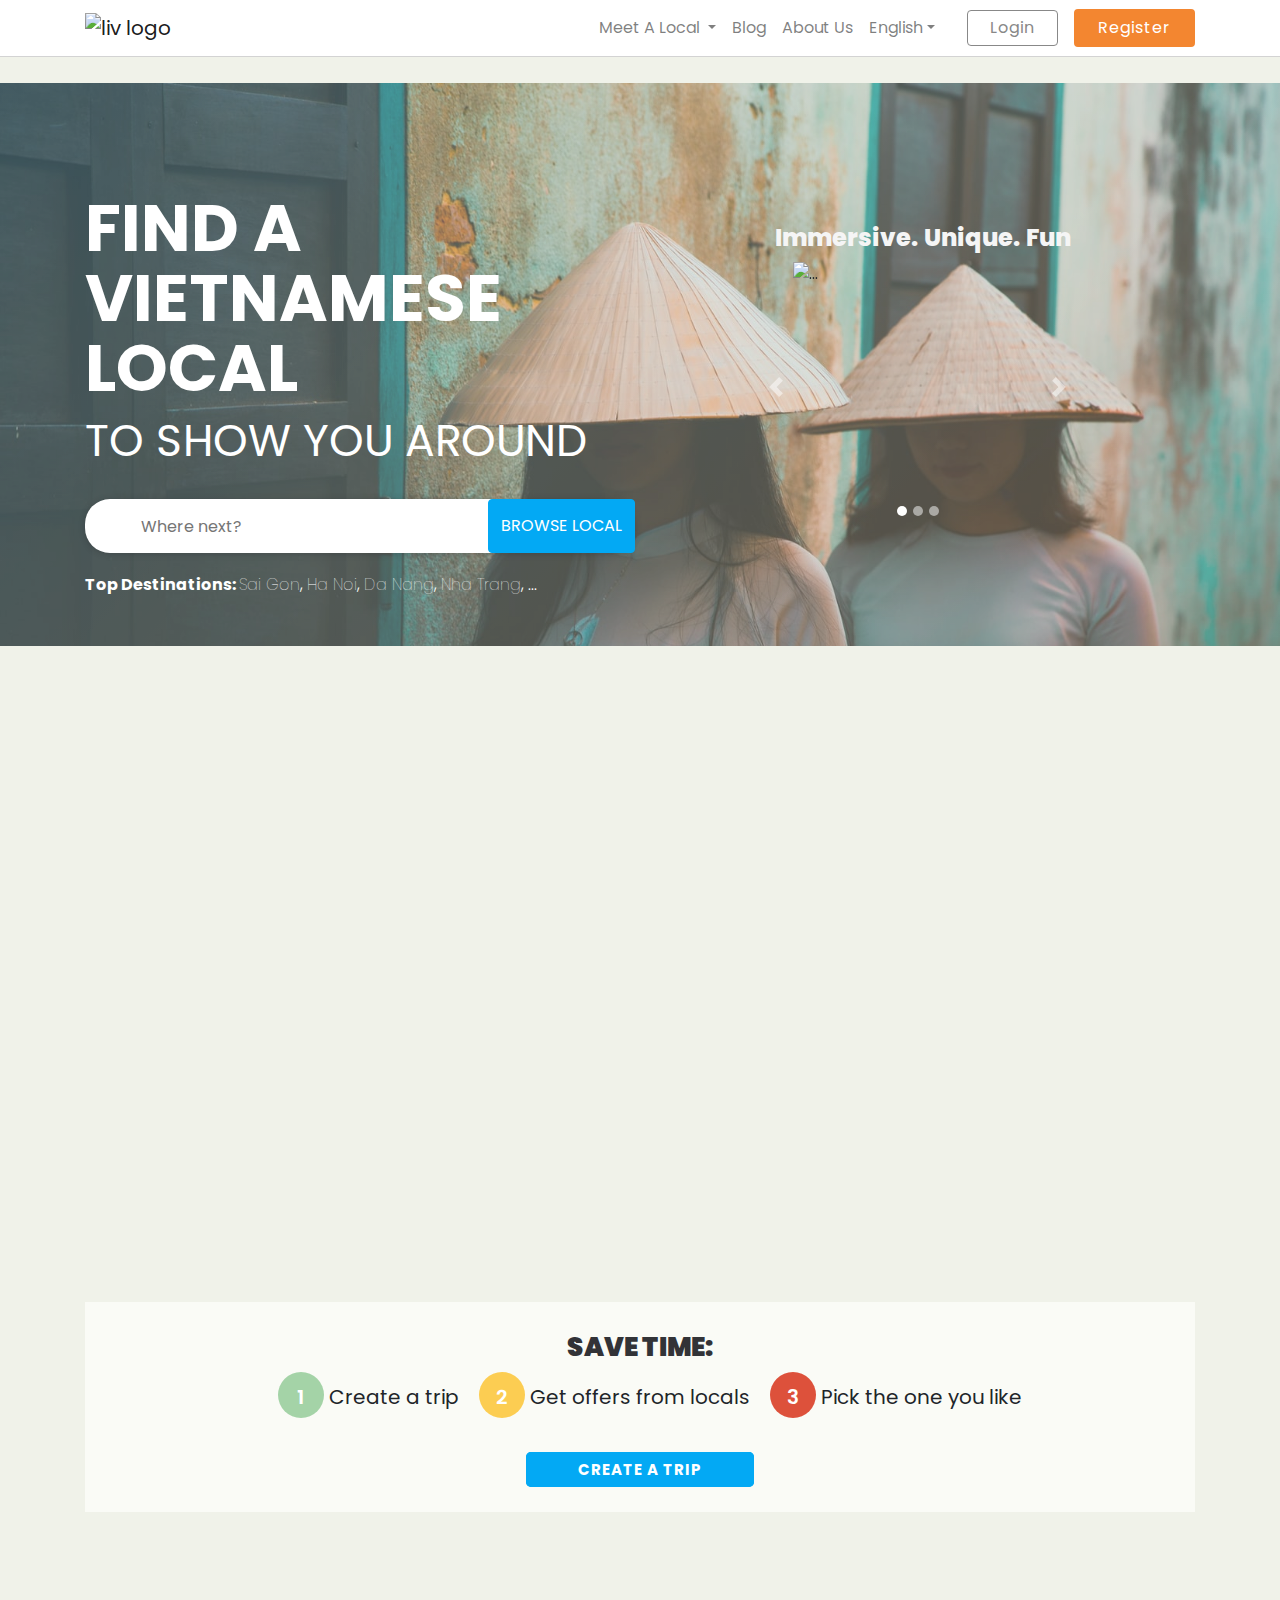
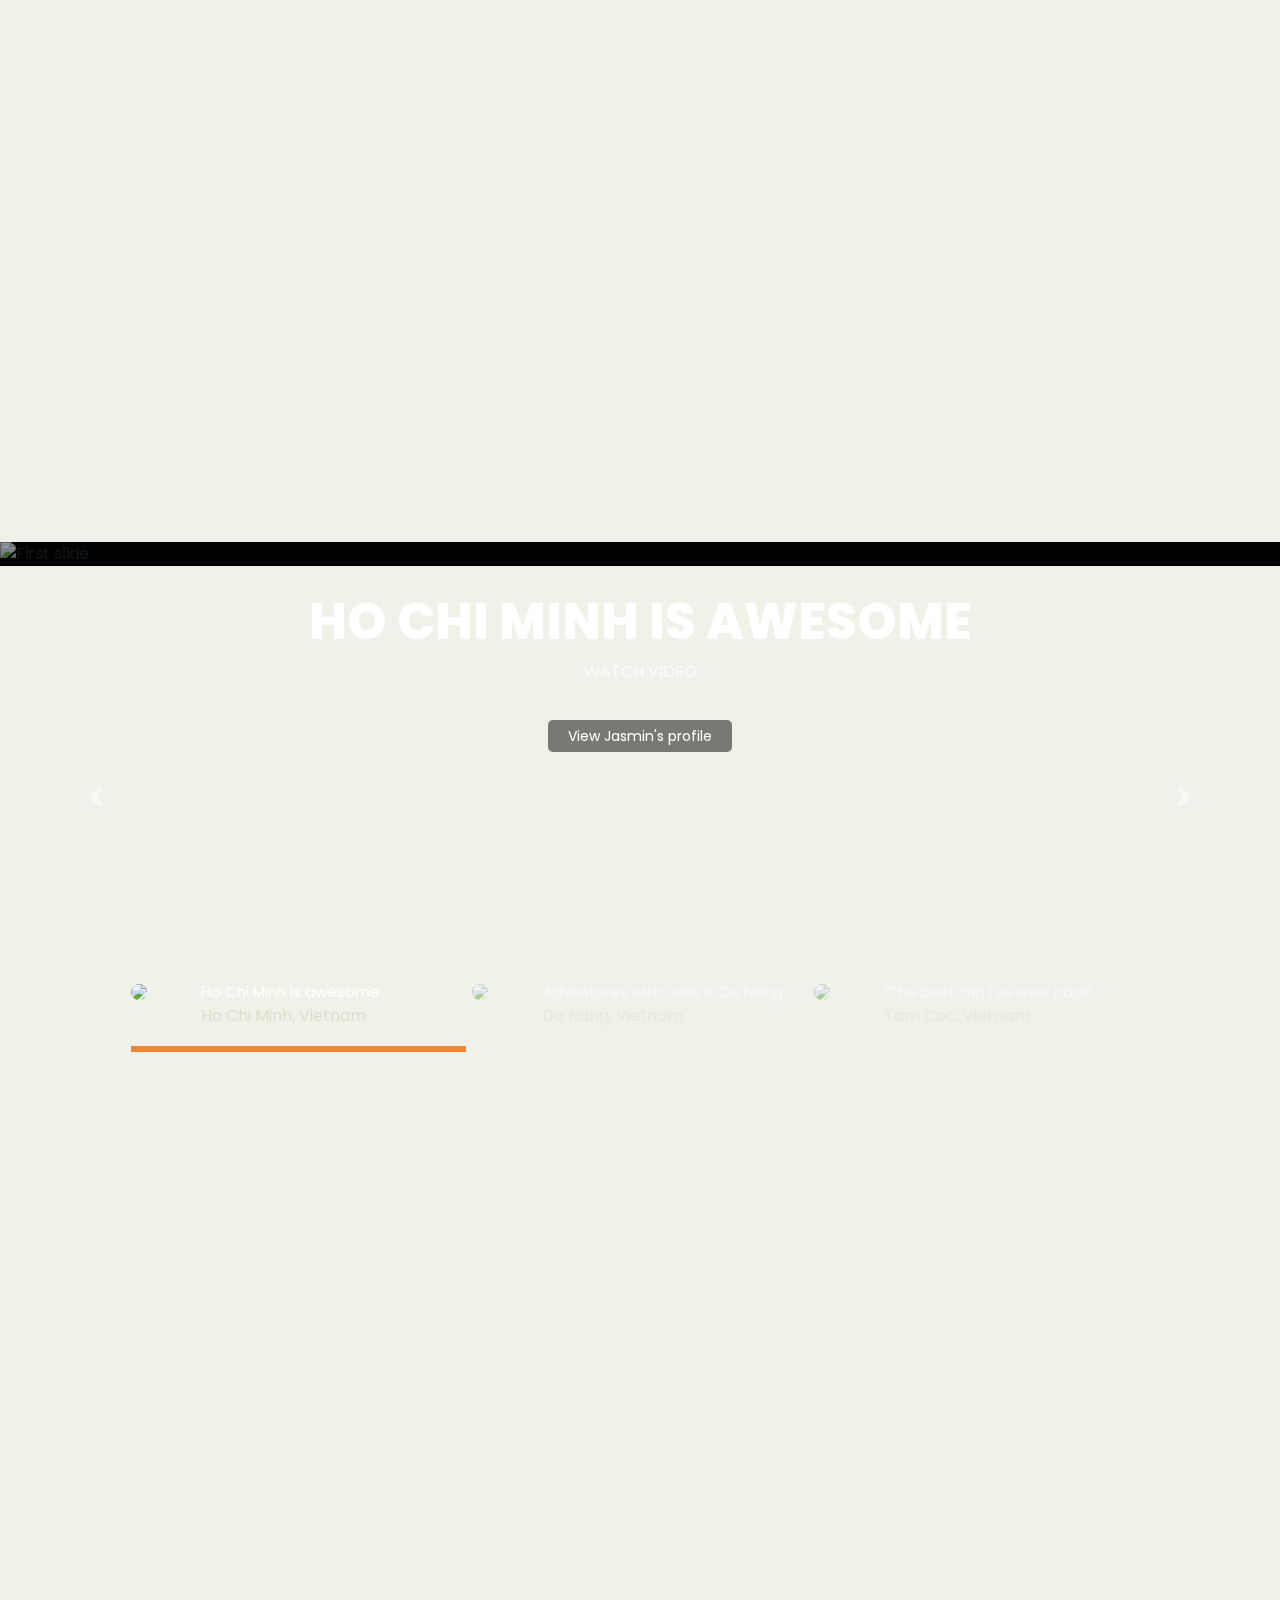
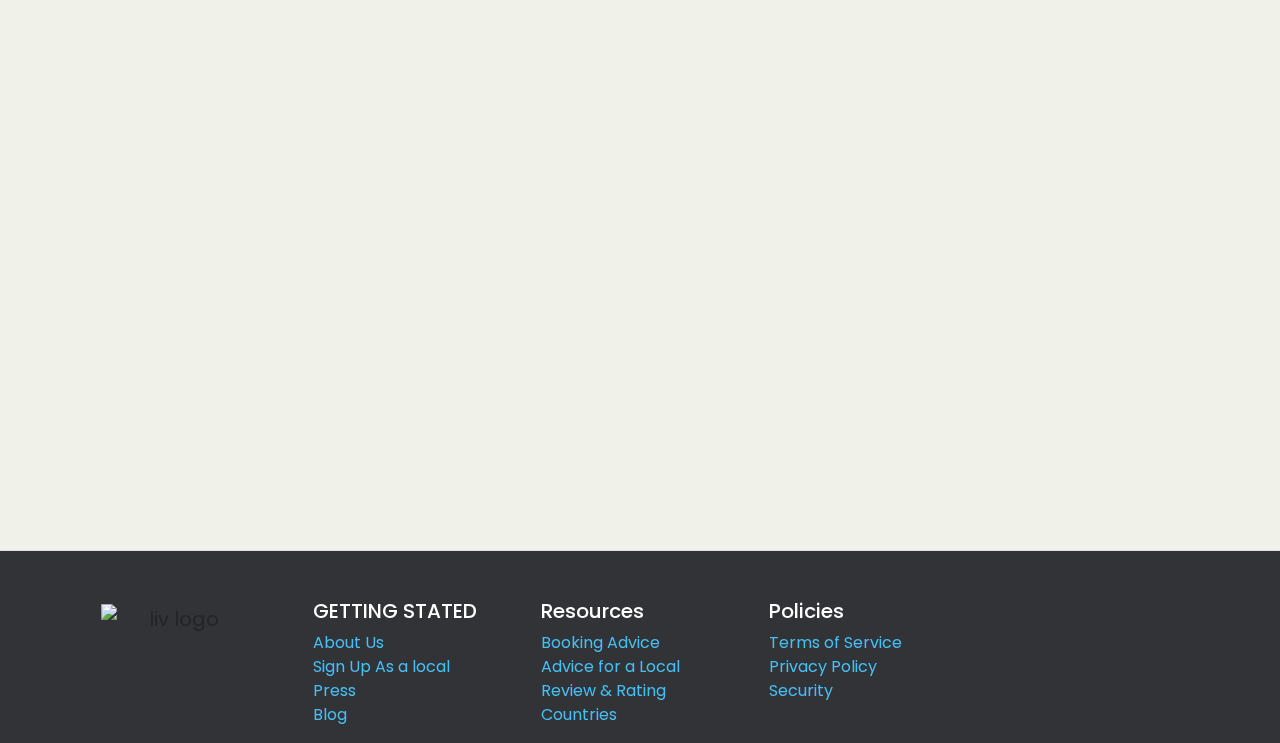
==== commit c6a06406: "Merge branch 'master' of https://github.com/tranhaibao1997/Travel-Website---Group-project---CoderSch" ====
--- a/index.html
+++ b/index.html
@@ -670,29 +670,29 @@
                 <ol class="carousel-indicators slide-process-bao">
                     <li data-target="#carouselExampleIndicators" data-slide-to="0" class="active">
                         <div class="slide-process-img">
-                            <img src="https://www.showaround.com/src/images/8cc3fc0609d1b13fd13123c0f5639443.jpg">
+                            <img src="img/slide-profile1.jpg">
                         </div>
                         <div class="slide-process-content">
-                            <span>No where like Saigon city</span>
-                            <p>Saigon, Viet Nam</p>
+                            <span>Ho Chi Minh is awesome</span>
+                            <p>Ho Chi Minh, Vietnam</p>
                         </div>
                     </li>
                     <li data-target="#carouselExampleIndicators" data-slide-to="1">
                         <div class="slide-process-img">
-                            <img src="https://www.showaround.com/src/images/c97c587f17d12a191a6882dc1e9dedd9.jpg">
+                            <img src="img/slide-profile2.jpg">
                         </div>
                         <div class="slide-process-content">
-                            <span>Adventurs with Julia in Hue</span>
-                            <p>Hue, Viet Nam</p>
+                            <span>Adventures with Julia in Da Nang</span>
+                            <p>Da Nang, Vietnam</p>
                         </div>
                     </li>
                     <li data-target="#carouselExampleIndicators" data-slide-to="2">
                         <div class="slide-process-img">
-                            <img src="https://www.showaround.com/src/images/7ebdf548104e0930caa9d31aed6d2355.jpg">
+                            <img src="img/slide-profile3.jpg">
                         </div>
                         <div class="slide-process-content">
-                            <span>"The best journey i ever have"</span>
-                            <p>Nha Trang, Viet Nam</p>
+                            <span>"The best trip I've ever had!"</span>
+                            <p>Tam Coc, Vietnam</p>
                         </div>
                     </li>
                 </ol>
@@ -702,25 +702,25 @@
 
                     <div class="carousel-item-content">
                         <div class="container">
-                            <h2>NO WHERE LIKE SAIGON CITY</h2>
+                            <h2>HO CHI MINH IS AWESOME</h2>
                             <div class="watch-video">
                                 <i class="fab fa-youtube"></i>
                                 <p>WATCH VIDEO</p>
                             </div>
-                            <a class="view-profile-btn">View Jsamijn's profile</a>
+                            <a class="view-profile-btn">View Jasmin's profile</a>
 
                         </div>
                     </div>
 
 
                     <img class="d-block w-100"
-                        src="https://www.tripsavvy.com/thmb/pePcQqX77-Ms6xcJ7YVzfgMmz3c=/3707x2085/smart/filters:no_upscale()/saigon-ho-chi-minh-city-vietnam-5c489f50c9e77c000112d22b.jpg"
+                        src="img/slide-vietnam-1.jpg"
                         alt="First slide">
                 </div>
                 <div class="carousel-item">
                     <div class="carousel-item-content">
                         <div class="container">
-                            <h2>ADVENTURES WITH JULIA IN HUE</h2>
+                            <h2>ADVENTURES WITH JULIA IN DA NANG</h2>
                             <div class="watch-video">
                                 <i class="fab fa-youtube"></i>
                                 <p>WATCH VIDEO</p>
@@ -730,13 +730,13 @@
                         </div>
                     </div>
                     <img class="d-block w-100"
-                        src="https://static.asiawebdirect.com/m/bangkok/portals/vietnam/homepage/hue/pagePropertiesImage/hue-city.jpg.jpg"
+                        src="img/slide-vietnam-2.jpg"
                         alt="Second slide">
                 </div>
                 <div class="carousel-item">
                     <div class="carousel-item-content">
                         <div class="container">
-                            <h2>"THE BEST JOURNEY I EVER HAVE"</h2>
+                            <h2>"THE BEST TRIP I'VE EVER HAD!"</h2>
                             <div class="watch-video">
                                 <i class="fab fa-youtube"></i>
                                 <p>WATCH VIDEO</p>
@@ -746,7 +746,7 @@
                         </div>
                     </div>
                     <img class="d-block w-100"
-                        src="https://www.featurepics.com/StockImage/20150228/nha-trang-city-stock-picture-3486209.jpg"
+                        src="img/slide-vietnam-3.jpg"
                         alt="Third slide">
                 </div>
             </div>
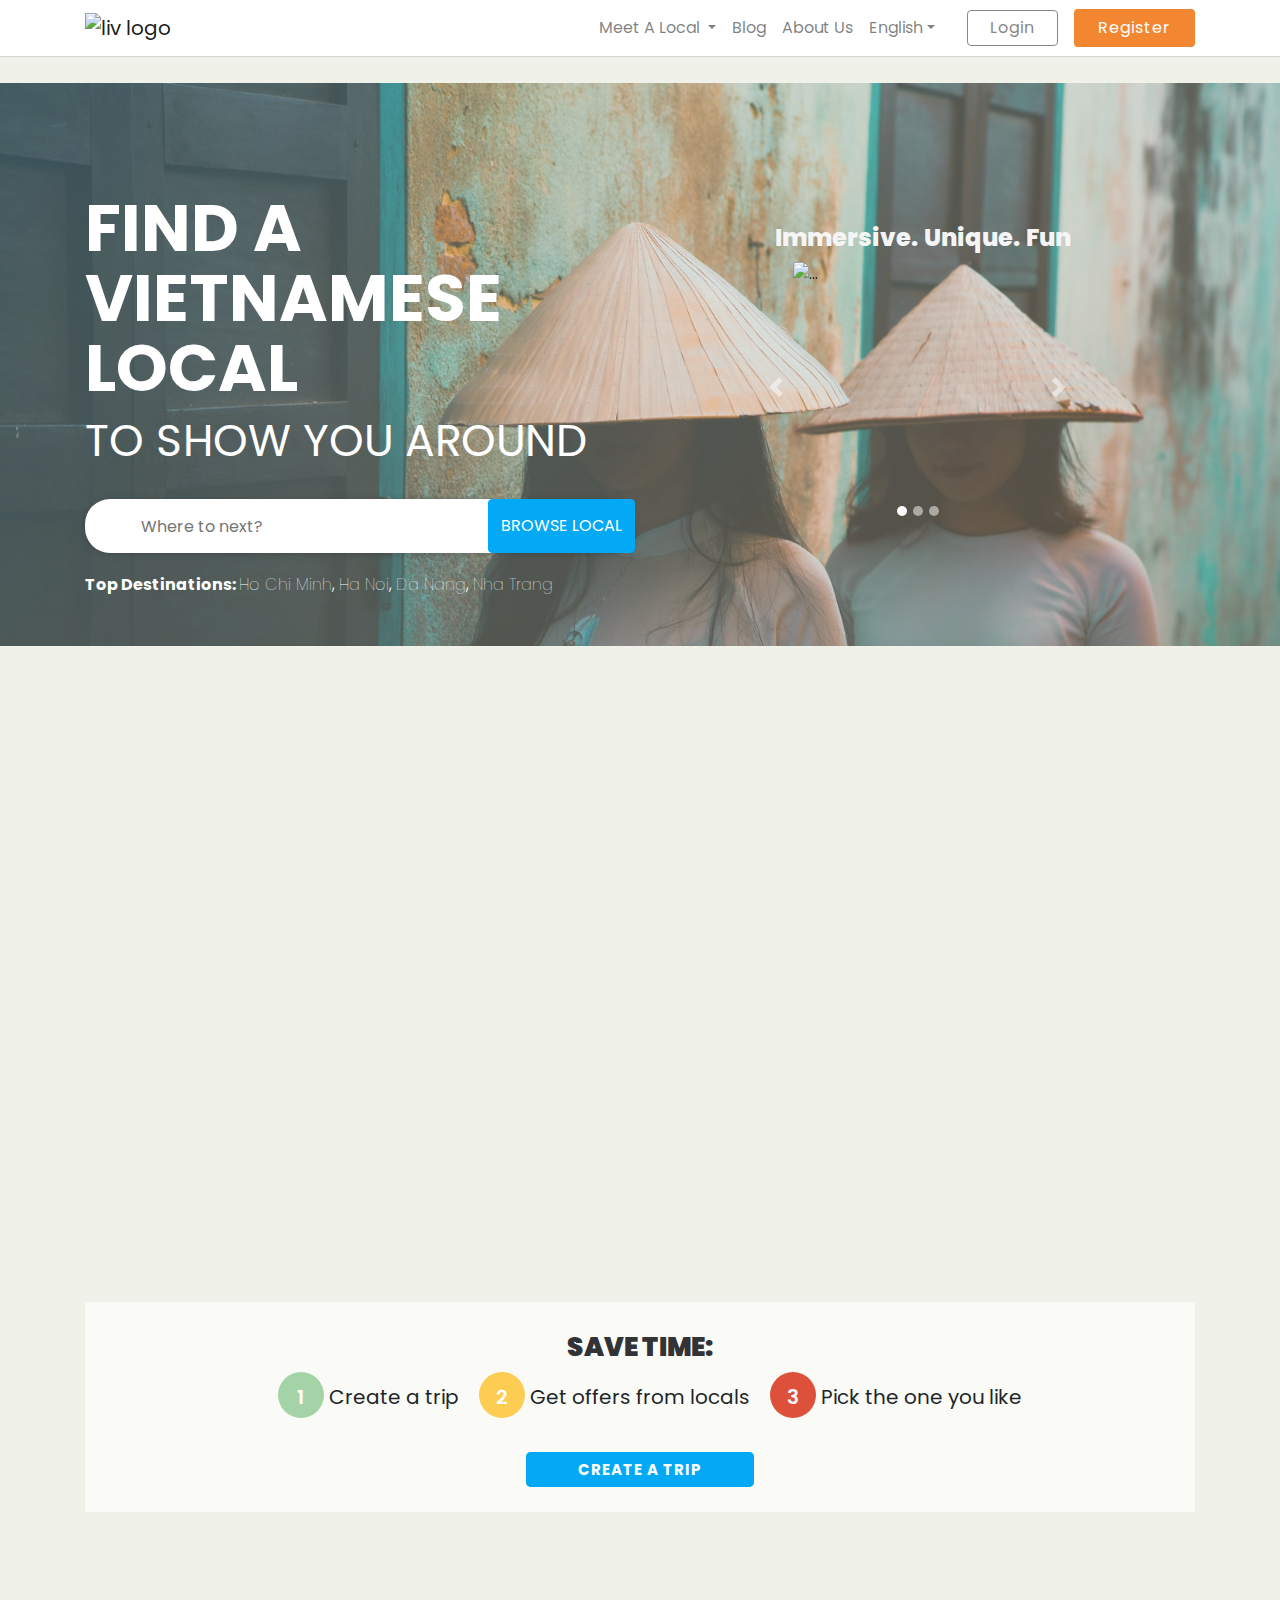
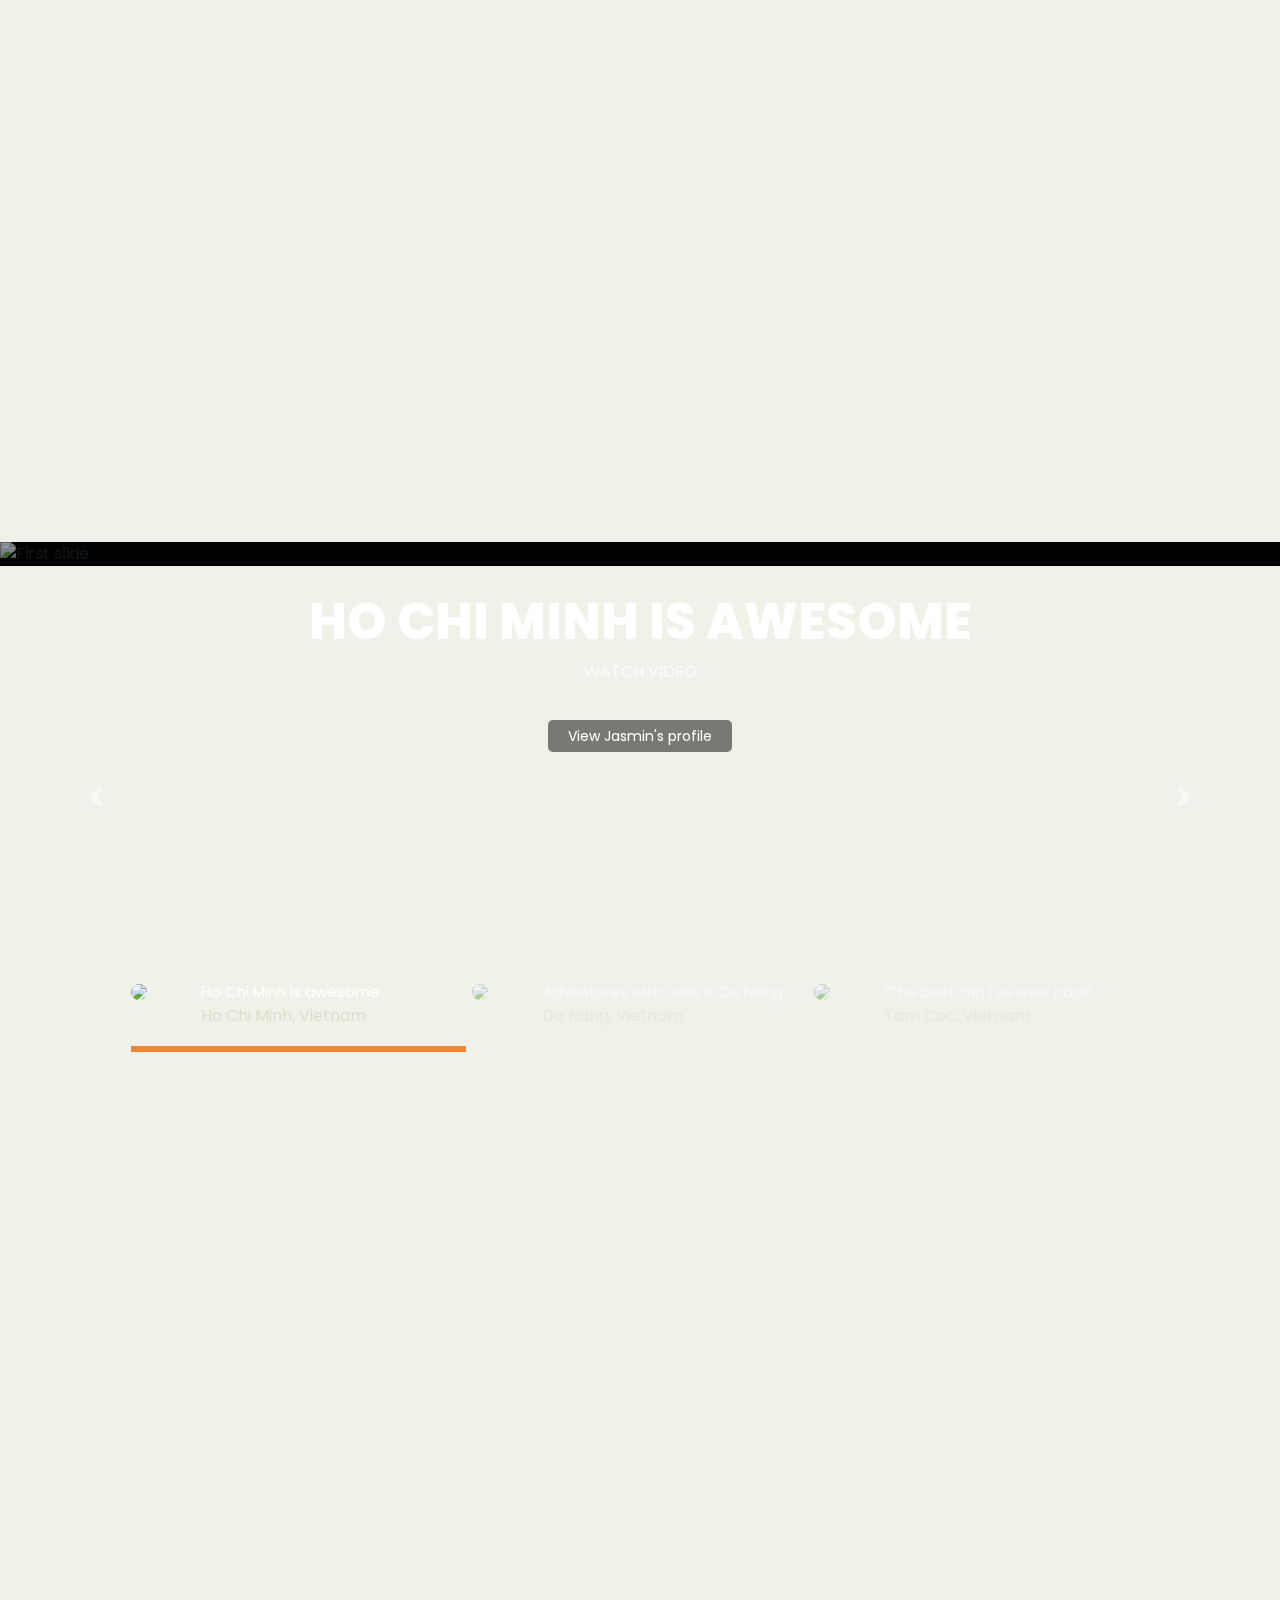
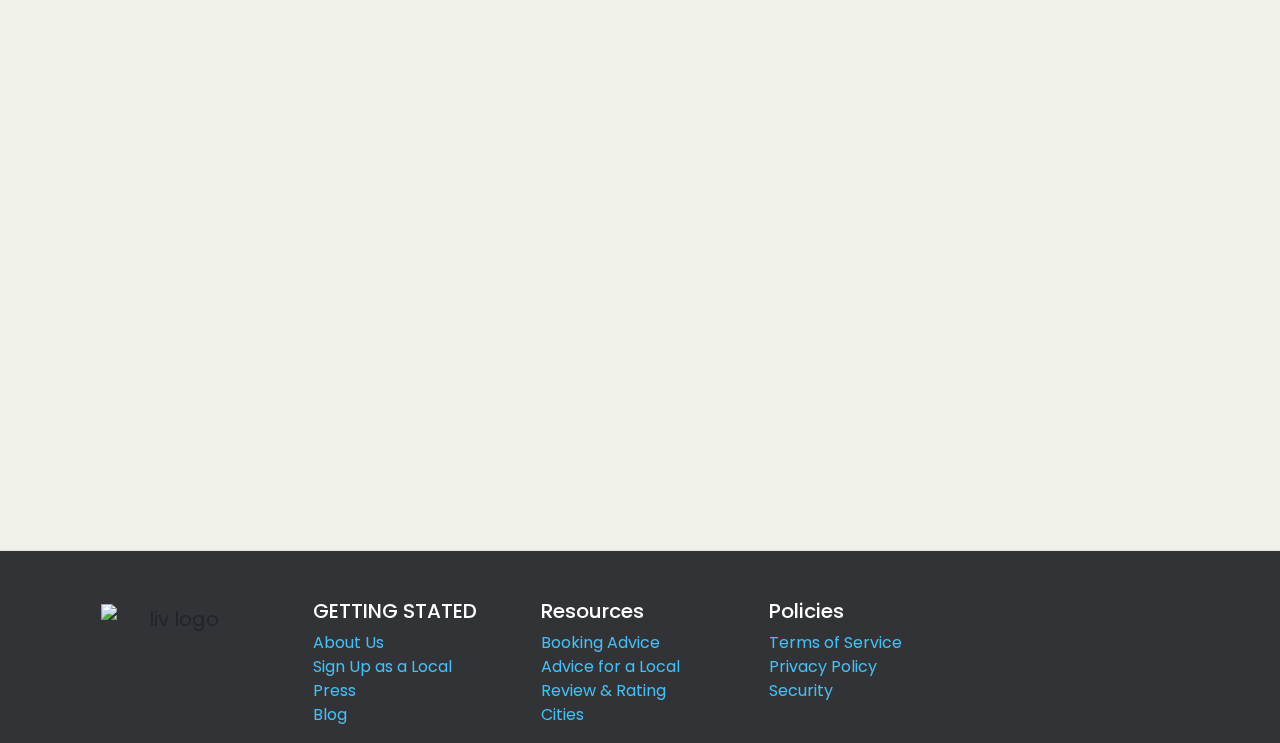
==== commit e20c350e: "Some text changes" ====
--- a/index.html
+++ b/index.html
@@ -112,7 +112,7 @@
                         <div class="Minh-search">
                             <div class="empty-div"></div>
                             <i class="fas fa-search"></i>
-                            <input type="text" placeholder="Where next?" />
+                            <input type="text" placeholder="Where to next?" />
 
                             <button type="button" class="btn btn-success search-btn">Browse <span
                                     class="disapear-mobile">Local</span></button>
@@ -122,8 +122,8 @@
                     </div>
                 </div>
                 <div class="top-destination">
-                    <p>Top Destinations: <span style="font-weight: 300;"><a href="#">Sai Gon</a>, <a href="#">Ha
-                                Noi</a>, <a href="#">Da Nang</a>, <a href="#">Nha Trang</a>, ...</span></p>
+                    <p>Top Destinations: <span style="font-weight: 300;"><a href="#">Ho Chi Minh</a>, <a href="#">Ha
+                                Noi</a>, <a href="#">Da Nang</a>, <a href="#">Nha Trang</a></span></p>
                 </div>
             </div>
             <div class="Minh-slider">
@@ -763,7 +763,7 @@
 
     <!--Ti section - Exp-->
     <div class="exp-section" data-aos="fade-up">
-        <h3 class="section-title">Recent reviews</h3>
+        <h3 class="section-title">Recent Reviews</h3>
         <div class="container">
             <div class="exp-wrapper">
                 <ul>
@@ -775,7 +775,7 @@
                             <div class="exp-content">
                                 <h4>Dreamile</h4>
                                 <h1>Da Nang, Vietnam</h1>
-                                <p>We should choose a rabbit than a carrot</p>
+                                <p>Da Nang is my favorite city in the world!</p>
                                 <button>READ MORE</button>
                             </div>
                         
@@ -788,7 +788,7 @@
                         <div class="exp-content">
                             <h4>Vy</h4>
                             <h1>Hoi An, Vietnam</h1>
-                            <p>Wherever you go, go with all your heart !</p>
+                            <p>Wherever you go, go with all your heart.</p>
                             <button>READ MORE</button>
                         </div>
                     
@@ -801,7 +801,7 @@
                     <div class="exp-content">
                         <h4>Deena</h4>
                         <h1>Quang Binh, Vietnam</h1>
-                        <p>Let's seize the momment...</p>
+                        <p>Let's seize the moment!</p>
                         <button>READ MORE</button>
                     </div>
                 
@@ -814,7 +814,7 @@
                 <div class="exp-content">
                     <h4>Hân Nguyễn</h4>
                     <h1>Ho Chi Minh City, Vietnam</h1>
-                    <p>The perfect way to see Saigon is by motorbike...</p>
+                    <p>The perfect way to see Ho Chi Minh is by motorbike.</p>
                     <button>READ MORE</button>
                 </div>
             
@@ -850,18 +850,18 @@
                 off
                 what they love most about their home cities – or in other words, it’s an online marketplace for
                 private tours, where users have the freedom to tailor tours with residents before they arrive at
-                their travel destination.</br></br>
+                their travel destination.<br /><br />
 
                 When arranging a trip with the help of a Vietnamese local, sightseeing becomes a more flexible and
                 impromptu
                 experience, as opposed to formal guided excursions or pre-packaged itineraries which are regimented
                 to suit large groups. With LIV locals, you can take a turn at any narrow street, café or
                 store that catches your eye, giving you the chance to make spontaneous decisions and enjoy whatever
-                comes your way.</br></br>
+                comes your way.<br /><br />
 
                 The Lost in Vietnam website makes it easy to find and meet locals who want to share not only tourist
                 attractions and famous must-sees, but also what’s happening ‘behind the scenes’, as well as their
-                favourite spots and best things to do in the city you’re visiting. You can also use the Showaround
+                favourite spots and best things to do in the city you’re visiting. You can also use the LIV
                 app for both iOS and Android mobile devices. With the free app, you get simple and on-the-go access
                 to more than 1,000 locals in Vietnam.<br /><br />
 
@@ -883,7 +883,7 @@
                     <h5 class="makecolor">GETTING STATED</h5>
                     <ul class="list-unstyled text-small">
                         <li><a class="text-muted makecolor-ul" href="#">About Us</a></li>
-                        <li><a class="text-muted makecolor-ul" href="#">Sign Up As a local</a></li>
+                        <li><a class="text-muted makecolor-ul" href="#">Sign Up as a Local</a></li>
                         <li><a class="text-muted makecolor-ul" href="#">Press</a></li>
                         <li><a class="text-muted makecolor-ul" href="#">Blog</a></li>
                     </ul>
@@ -894,7 +894,7 @@
                         <li><a class="text-muted makecolor-ul" href="#">Booking Advice</a></li>
                         <li><a class="text-muted makecolor-ul" href="#">Advice for a Local</a></li>
                         <li><a class="text-muted makecolor-ul" href="#">Review & Rating</a></li>
-                        <li><a class="text-muted makecolor-ul" href="#">Countries</a></li>
+                        <li><a class="text-muted makecolor-ul" href="#">Cities</a></li>
                     </ul>
                 </div>
                 <div class="col-md col-sm-6 text-left">
--- a/exp.css
+++ b/exp.css
@@ -61,16 +61,14 @@
     text-transform: uppercase;
     font-weight: 400;
     float: right;
+    cursor: pointer;
 }
 .exp-content
 {
     padding-left: 20px;
 }
 
-.exp-card-1
-{
-    border: 1px solid #e8a87c;
-}
+
 .exp-card-2,.exp-card-2 h1,.exp-card-2 p,.exp-card-2 h4
 {
     color: white;
@@ -82,14 +80,16 @@
 }
 
 
-.exp-card-1
+.exp-card-1 button:hover
 {
-    border: 1px solid #e8a87c;
+    background-color: #e8a87c;
 }
-.exp-card-1
+
+.exp-card-4 button:hover
 {
-    border: 1px solid #e8a87c;
+    background-color: lightblue;
 }
+
 .exp-card-3
 {
     background-color: rgba(3,169,244,.7);
@@ -105,7 +105,7 @@
 }
 .exp-card-4
 {
-    border: 1px solid rgba(3,169,244,.7);
+    /* border: 1px solid rgba(3,169,244,.7); */
 }
 .exp-card-4 button
 {
@@ -120,6 +120,7 @@
     padding: 5px 50px;
     color: #e8a87c;
     font-weight: bold;
+    cursor: pointer;
 }
 .showMore
 {
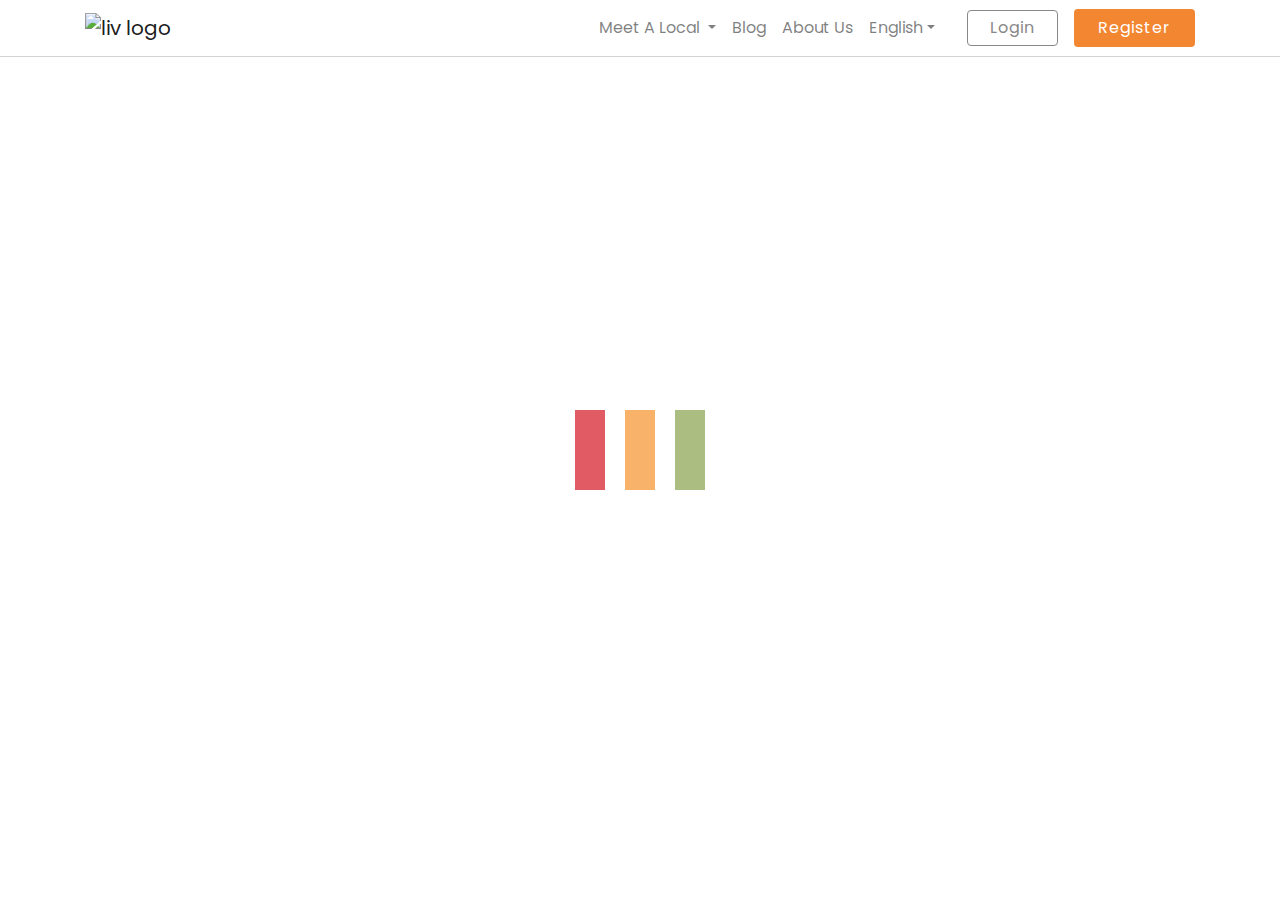
==== commit 0290c48d: "add loading" ====
--- a/index.html
+++ b/index.html
@@ -14,12 +14,14 @@
         integrity="sha384-Gn5384xqQ1aoWXA+058RXPxPg6fy4IWvTNh0E263XmFcJlSAwiGgFAW/dAiS6JXm" crossorigin="anonymous">
     <link href="https://fonts.googleapis.com/css2?family=Poppins:wght@300;800&display=swap" rel="stylesheet">
     <link href="https://cdnjs.cloudflare.com/ajax/libs/flag-icon-css/3.1.0/css/flag-icon.min.css" rel="stylesheet">
+    <script src="jquery-3.5.1.min.js"></script>
     <link rel="stylesheet" type="text/css" href="style.css">
     <link rel="stylesheet" type="text/css" href="guides.css">
     <link rel="stylesheet" type="text/css" href="exp.css">
     <link rel="stylesheet" type="text/css" href="nav-footer.css">
     <link rel="stylesheet" type="text/css" href="jumbotron.css">
     <link rel="shortcut icon" type="image/png" href="img/liv-favicon.png" />
+    
     <script type="text/javascript" src="./javascript.js"></script>
     <!-- AOS link-->
     <link href="https://unpkg.com/aos@2.3.1/dist/aos.css" rel="stylesheet">
@@ -87,6 +89,13 @@
     <!--Duy section - Navbar-->
     <!--Minh section-jumbotron-->
     <div class="empty" style="height:83px"></div>
+    <div id="main-content" class="pre-loading">
+        <div class="loader">
+            <span class="fas fa-spinner xoay icon"></span>
+         </div>
+         <div class="content">
+
+        
     <section class="Minh-section">
         <div class="jumbotron-background-img"></div>
         <div class="container" style="display: flex;">
@@ -914,6 +923,8 @@
             </div>
         </div>
     </footer>
+</div>
+</div>
     <!--Duy section - Footer-->
 
 
--- a/style.css
+++ b/style.css
@@ -1,3 +1,21 @@
+.content
+{
+    display: none;
+}
+.loader {
+    display: block;
+    position: absolute;
+    top: 0;
+    left: 0;
+    z-index: 100;
+    width: 100vw;
+    height: 100vh;
+    background-color: white;
+    background-image: url("./Img/Pulse-1s-200px.gif");
+    background-repeat: no-repeat;
+    background-position: center;
+  }
+
 .section-title {
     font-weight: 800;
     padding: 24px 12px 6px;
@@ -60,7 +78,7 @@
     display: flex;
     justify-content: center;
     list-style: none;
-    margin-bottom: 40px;
+    margin-bottom: 20px;
 }
 
 .savetime-banner-content ul li {
@@ -286,7 +304,7 @@
         height: 410px;
     }
 }
-@media(max-width:400px)
+@media(max-width:430px)
 {
     .savetime-banner-content ul li
     {
@@ -298,6 +316,7 @@
     }
     .savetime-banner-content ul
     {
-        margin-bottom: 0px;
-    }
-}
+        margin-bottom: 0px !important;
+    }
+   
+}
